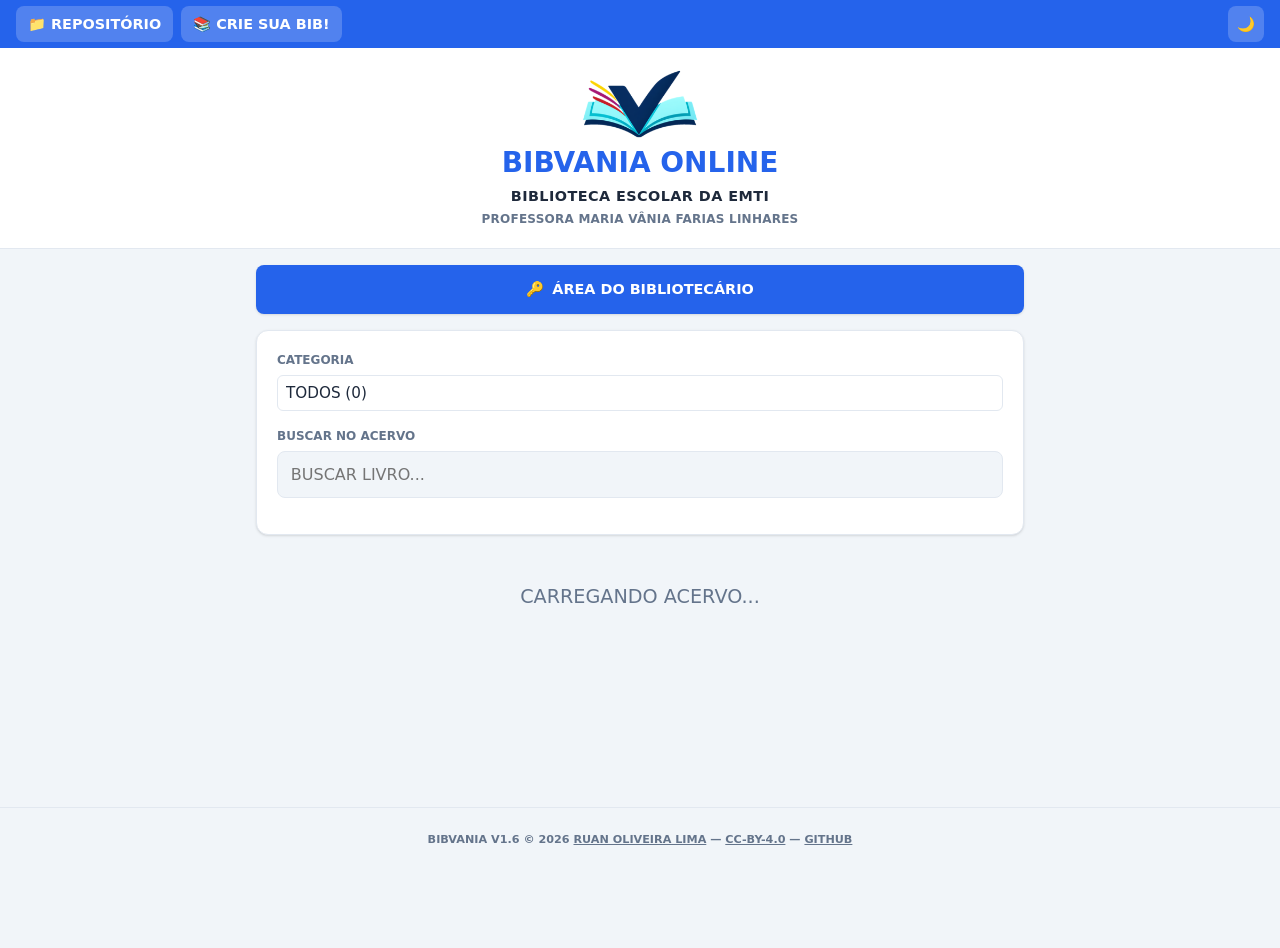
==== index.html @ f5fd8a88 "bibvania_1_6_files" ====
<!DOCTYPE html>
<!--
  ===========================================================================
  BibVania — index.html  |  Catálogo Público do Acervo
  ===========================================================================
  PROPÓSITO
    Página pública, sem autenticação. Permite que qualquer visitante
    pesquise o acervo da biblioteca, filtre por categoria, visualize
    capas em lightbox e acesse tags de palavras-chave.

  ARQUITETURA GERAL
    • Carrega bibvania.js como ES Module (import DB) E como script UMD
      no final do body (retrocompatibilidade com chamadas síncronas).
    • Todo o estado da lista (todosLivros, filtros, paginação) fica em
      variáveis locais dentro do bloco <script type="module">.
    • Comunicação em tempo real via Supabase Realtime (onLivrosChange +
      onEmprestimosChange) + intervalo de 60 s como fallback.

  FLUXO DE INICIALIZAÇÃO
    1. Script inline (head) aplica tema e font-size ANTES do CSS externo
       carregar → elimina flash claro→escuro.
    2. inicializar() → aplica preferências → carregarLivros().
    3. carregarLivros(): busca getLivros() + getEmprestimosAtivos() em
       paralelo; resolve capas diretamente de imagem_url; renderiza.
    4. Realtime/setInterval disparam _buscarEAtualizar(false) que preserva
       capas já resolvidas em memória.

  FUNCIONALIDADES
    • Busca textual: título, ISBN, autor, palavras-chave (#tag syntax)
    • Filtro por categoria via <select>
    • Busca por voz (Web Speech API, graceful degradation)
    • Botão "✕ limpar busca"
    • Carrossel paginado (1 livro/página) com swipe touch
    • Lightbox ao clicar em capa com imagem
    • Modo escuro (localStorage)
    • VLibras (acessibilidade em Libras)
    • Skip link WCAG 2.4.1

  ACESSIBILIDADE
    • role=banner, role=toolbar, aria-label em todos os controles
    • aria-live="polite" na lista de livros
    • Lightbox com focus trap e Escape para fechar
    • Botões touch com touchstart listener (elimina delay 300ms)

  DEPENDÊNCIAS EXTERNAS
    • bibvania.js (mesmo diretório)
    • style.css (mesmo diretório)
    • vlibras.gov.br/app/vlibras-plugin.js (CDN externo)
  ===========================================================================
-->
<html lang="pt-BR">
<head>
<script>function navegarCom(url){window.location.href=url;}</script>
<script>
    // Aplicar tema antes do CSS carregar — elimina flash claro→escuro
    (function(){var t=localStorage.getItem('theme');if(t)document.documentElement.setAttribute('data-theme',t);})();
    // Aplicar font-size salvo imediatamente
</script>
    <meta charset="UTF-8">
    <meta name="viewport" content="width=device-width, initial-scale=1.0">
    <title>BibVania — Acervo da Biblioteca Escolar</title>
    <meta name="author" content="Ruan Oliveira Lima">
    <meta name="license" content="CC-BY-4.0 https://creativecommons.org/licenses/by/4.0/">
    <meta name="source" content="https://github.com/emtivania/bibvania">
    <meta name="version" content="1.6">
    <meta name="year" content="2026">
    <meta name="tipobib" content="pessoal">
    <meta name="tipolabel" content="Biblioteca Pessoal">
    <meta name="versaobase" content="1.6">
    <link rel="icon" type="image/png" href="favicon.png">
    <!-- Preconnect: reduz latência de conexão com serviços externos -->
    <link rel="preconnect" href="https://cdn.jsdelivr.net" crossorigin>
    <link rel="preconnect" href="https://vlibras.gov.br" crossorigin>
    <link rel="dns-prefetch" href="https://cdn.jsdelivr.net">
    <link rel="dns-prefetch" href="https://vlibras.gov.br">
    <meta name="description" content="Acervo digital da biblioteca escolar — pesquise livros disponíveis, veja detalhes e acompanhe empréstimos. Sistema BibVania.">
    <meta name="robots" content="index, follow">
    <meta name="theme-color" content="#2563eb">
    <!-- Open Graph -->
    <meta property="og:type" content="website">
    <meta property="og:title" content="BibVania — Acervo da Biblioteca Escolar">
    <meta property="og:description" content="Pesquise e explore o acervo digital da biblioteca escolar. Veja livros disponíveis, autores e categorias.">
    <meta property="og:image" content="https://emtivania.github.io/bibvania/og-image.png">
    <meta property="og:url" content="https://emtivania.github.io/bibvania/">
    <meta property="og:locale" content="pt_BR">
<style>
    /*
     * CSS CRÍTICO (inline) — aplicado ANTES de style.css ser baixado.
     * Define variáveis de tema (light e dark), reset básico, classes de botão
     * e a barra de acessibilidade, evitando flash de layout não estilizado (FOUC).
     */
    :root{--primary:#2563eb;--success:#10b981;--danger:#ef4444;--bg:#f1f5f9;--card:#ffffff;--text:#1e293b;--text-light:#64748b;--border:#e2e8f0;--radius:12px;--font-size:16px}
    [data-theme=dark]{--bg:#0f172a;--card:#1e293b;--text:#f1f5f9;--text-light:#94a3b8;--border:#334155}
    *{box-sizing:border-box;margin:0;padding:0}
    body{background-color:var(--bg);color:var(--text);font-family:'Inter',system-ui,-apple-system,sans-serif;font-size:1rem;text-transform:uppercase}
    .btn-block{width:100%;padding:1rem;border:none;border-radius:8px;font-weight:700;font-size:0.9rem;cursor:pointer}
    .btn-primary{background:var(--primary);color:#fff}
    .btn-danger{background:#ef4444;color:#fff}
    .btn-outline{background:var(--card);border:1px solid var(--border);color:var(--text)}
    .accessibility-bar{position:fixed;top:0;left:0;right:0;z-index:1000;background:var(--primary);display:flex;padding:0.4rem;gap:0.5rem;height:48px}
    .control-btn{background:rgba(255,255,255,.2);border:none;color:#fff;width:36px;height:36px;border-radius:8px;cursor:pointer;font-weight:700;font-size:0.9rem;touch-action:manipulation;-webkit-tap-highlight-color:transparent;user-select:none;}
</style>
    <link rel="stylesheet" href="style.css">
</head>
<body>
    <!-- Skip navigation — WCAG 2.4.1 -->
    <a href="#conteudo-principal" class="skip-link">Ir para o conteúdo principal</a>

    <div class="accessibility-bar" role="toolbar" aria-label="Barra de acessibilidade">
        <button class="control-btn" onclick="window.open('https://github.com/emtivania/bibvania', '_blank')" style="width:auto;padding:0 0.75rem;text-align:left;" aria-label="Abrir repositório no GitHub">📁 Repositório</button>
        <button class="control-btn" onclick="window.open('bibmaker.html?aba=cadastro','_blank')" style="width:auto;padding:0 0.75rem;text-align:left;margin-right:auto;" aria-label="Criar sua própria biblioteca">📚 Crie sua Bib!</button>
        <button class="control-btn" id="darkModeBtn" aria-label="Alternar modo escuro" aria-pressed="false">🌙</button>
        <script>(function(){var t=localStorage.getItem('theme');var b=document.getElementById('darkModeBtn');if(b&&t==='dark'){b.innerText='☀️';b.setAttribute('aria-pressed','true');}})();</script>
    </div>

<header role="banner">
        <img src="logo.png" alt="Logo BibVania — Sistema de Biblioteca Escolar" class="header-logo" onerror="this.onerror=null;this.style.display='none';">
        <h1>BIBVANIA ONLINE</h1>
        <div class="school-name" id="nomeEscolaExibicao" aria-label="Biblioteca Escolar da EMTI Professora Maria Vânia Farias Linhares"><span>BIBLIOTECA ESCOLAR DA EMTI</span><span>PROFESSORA MARIA VÂNIA FARIAS LINHARES</span></div>
    </header>

    <div class="container">
        <nav aria-label="Navegação principal">
            <button onclick="irParaAdmin()" class="btn-block btn-primary">
                <span aria-hidden="true">🔑</span> ÁREA DO BIBLIOTECÁRIO
            </button>
        </nav>

        <main id="conteudo-principal">
        <div class="card">
            <div class="form-group">
                <label for="filtroCategoriaPublico">CATEGORIA</label>
                <select id="filtroCategoriaPublico" aria-label="Filtrar por categoria" style="width:100%;padding:0.5rem;font-size:0.95rem;border:1px solid var(--border);border-radius:6px;background:var(--card-bg);color:var(--text);cursor:pointer;">
                    <option value="">TODOS (0)</option>
                </select>
            </div>
            <div class="form-group">
                <label for="buscaLivros">BUSCAR NO ACERVO</label>
                <div class="search-voice-wrap">
                    <input type="search" id="buscaLivros" placeholder="BUSCAR LIVRO..." aria-label="Buscar livros no acervo" autocomplete="off">
                </div>
            </div>
            
        </div>
        <section id="listaLivros" aria-label="Lista de livros do acervo" aria-live="polite">
            <div style="text-align:center;padding:2rem;color:var(--text-light);font-size:1.2rem;" role="status">CARREGANDO ACERVO...</div>
        </section>
        <div id="acervo-nav-wrapper"></div>
        </main>
    </div>

    <!--
    ==========================================================================
    MÓDULO PRINCIPAL (ES Module) — lógica do catálogo público
    ==========================================================================
    Importa DB (Supabase), iniciarBuscaVoz e spanCategoria de bibvania.js.
    Expõe window.DB para scripts inline e o script UMD carregado no final.
    Contém: estado da lista, renderização, paginação/carrossel, capas,
    filtros, busca, realtime, lightbox e navegação para o admin.
    ==========================================================================
    -->
    <script type="module">
        import DB, { iniciarBuscaVoz, spanCategoria } from './bibvania.js';
        window.DB = DB;

        let fontSize = parseInt(localStorage.getItem('fontSize')) || 16; if (fontSize === 18) { fontSize = 16; localStorage.setItem('fontSize', 16); }
        // ── Estado global do catálogo ──────────────────────────────────────
        let todosLivros = [];          // Array com todos os livros do banco (imutável entre renders)
        let _acervoCarregado = false;  // true após primeiro carregamento completo (evita duplo load)
        let idsAtrasadosCache = [];     // IDs de livros com empréstimo atrasado (destaque vermelho)
        let empsAtivosCache = {};       // { livro_id → [emprestimos] } para badges de disponibilidade
        // Collator instanciado uma vez — localeCompare inline é ~10x mais lento
        // Collator instanciado uma vez — localeCompare inline é ~10x mais lento
        // sensitivity: 'base' → ignora acentos e maiúsculas na ordenação
        const _collator = new Intl.Collator('pt-BR', { sensitivity: 'base' });
        // Cache da lista ordenada alfabeticamente — evita re-sort a cada render
        // Invalidado sempre que todosLivros é substituído
        let _livrosOrdenados = [];

        // ── Preferências ───────────────────────────────────────────
        const _FONT_LEVELS = [10, 12, 14, 16, 18];
        

        // Botões de acessibilidade — touchstart para eliminar delay 300ms no mobile
        function _bindAccessBtn(id, fn) {
            var btn = document.getElementById(id);
            if (!btn) return;
            btn.addEventListener('touchstart', function(e) { e.preventDefault(); fn(); }, { passive: false });
            btn.addEventListener('click', fn);
        }
        _bindAccessBtn('darkModeBtn', function(){ toggleDarkMode(); });
        // Clique em tag: preenche busca com #palavra-chave e filtra sem piscar
        window.filtrarPorTag = (tag) => {
            const input = document.getElementById('buscaLivros');
            input.value = '#' + tag;
            input.dispatchEvent(new Event('input'));
            renderAcervo();
        };

        window.toggleDarkMode = () => {
            const theme = document.documentElement.getAttribute('data-theme') === 'dark' ? 'light' : 'dark';
            // Suprimir transition durante troca de tema — evita repaint lento de toda a página
            document.documentElement.classList.add('no-theme-transition');
            document.documentElement.setAttribute('data-theme', theme);
            requestAnimationFrame(() => {
                requestAnimationFrame(() => document.documentElement.classList.remove('no-theme-transition'));
            });
            const btn = document.getElementById('darkModeBtn');
            btn.innerText = theme === 'dark' ? '☀️' : '🌙';
            btn.setAttribute('aria-pressed', theme === 'dark' ? 'true' : 'false');
            localStorage.setItem('theme', theme);
        };
        // Lê tema e font-size do localStorage e os aplica ao documento e ao botão de modo escuro.
        function aplicarPreferencias() {
            const t = localStorage.getItem('theme') || 'light';
            document.documentElement.setAttribute('data-theme', t);
            const btn = document.getElementById('darkModeBtn');
            if (btn) { btn.innerText = t === 'dark' ? '☀️' : '🌙'; btn.setAttribute('aria-pressed', t === 'dark' ? 'true' : 'false'); }
            document.documentElement.style.setProperty('--font-size', fontSize + 'px');
        }

        // ── Utilitários ────────────────────────────────────────────
        function normalizar(str) {
            return (str || '').normalize('NFD').replace(/[\u0300-\u036f]/g, '').toUpperCase();
        }
        // Retorna rótulo legível do perfil do leitor (ex: "Aluna, 7º ano, 7A") para exibição nos cards de empréstimo.
        function obterRotuloGenero(sexo, turma, ano) {
            if (['PROF/FUNC','PROFESSOR','FUNCIONARIO'].includes(turma)) return sexo === 'M' ? 'Funcionário' : 'Funcionária';
            const anoLabel = ano >= 10 ? `EM ${ano - 9}º ano` : `${ano}º ano`;
            return `${sexo === 'M' ? 'Aluno' : 'Aluna'}, ${anoLabel}, ${turma}`;
        }
        window.obterRotuloGenero = obterRotuloGenero;

        // ── Accordion ──────────────────────────────────────────────

        function _setLabelSemCapa(wrap) {
            let lbl = wrap.querySelector('.book-cover-label');
            if (!lbl) {
                lbl = document.createElement('span');
                lbl.className = 'book-cover-label';
                lbl.setAttribute('aria-hidden', 'true');
                wrap.insertBefore(lbl, wrap.firstChild);
            }
            lbl.innerHTML = 'SEM<br>CAPA';
            lbl.style.fontSize = '9px';
            lbl.style.display = '';
        }

        /**
         * renderizarLivro(l, isAtrasado)
         * Gera o HTML de um card de livro para o catálogo público.
         * Aplica borda vermelha se o livro tiver empréstimo atrasado.
         * Usa _idsComCapaCache para decidir o estado inicial da capa:
         *   - 'sem'  → placeholder "SEM CAPA" imediatamente
         *   - 'tem'  → img com src em branco; _injetarCapas preencherá via preload
         *   - null   → "CARREGANDO CAPA" até _injetarCapas resolver
         */
        function renderizarLivro(l, isAtrasado) {
            const borderStyle = isAtrasado ? 'style="border-color:var(--danger); border-width: 2px;"' : '';

            let wrapClasses, labelHtml;
            if (!l._capaResolvida) {
                if (_idsComCapaCache && !_idsComCapaCache.has(l.id)) {
                    l._capaResolvida = 'sem';
                    l.imagem_url = null;
                    wrapClasses = 'book-cover-wrap sem-capa capa-carregada';
                    labelHtml = '<span class="book-cover-label" aria-hidden="true">SEM<br>CAPA</span>';
                } else {
                    wrapClasses = 'book-cover-wrap';
                    labelHtml = '<span class="book-cover-label" aria-hidden="true">CARREGANDO<br>CAPA</span>';
                }
            } else if (l._capaResolvida === 'tem') {
                wrapClasses = l.imagem_url ? 'book-cover-wrap has-image capa-carregada' : 'book-cover-wrap capa-carregada';
                labelHtml = '';
            } else {
                wrapClasses = 'book-cover-wrap sem-capa capa-carregada';
                labelHtml = '<span class="book-cover-label" aria-hidden="true">SEM<br>CAPA</span>';
            }

            return `
                <article class="book-item" ${borderStyle}>
                    <div class="book-header">
                        <div class="${wrapClasses}" data-lightbox-id="${l.id}" data-livro-id="${l.id}" data-lightbox-titulo="${l.titulo.replace(/"/g, '&quot;')}">
                            ${labelHtml}
                            <img class="cover-img" src="${l._capaResolvida === 'tem' && l.imagem_url ? l.imagem_url : ''}" alt="Capa: ${l.titulo.replace(/"/g,'&quot;')}">
                        </div>
                        <div class="book-header-inner">
                            <div class="book-title">${l.titulo}</div>
                            <div class="book-meta-box">
                                <div class="book-meta-item book-meta-single meta-autor"><strong>AUTOR:</strong> ${l.autor || 'NÃO INFORMADO'}</div>
                                <div class="book-meta-item book-meta-single"><strong>ISBN:</strong> ${l.isbn || 'N/A'}</div>
                                <div class="book-meta-item book-meta-single meta-categoria"><strong>CAT.:</strong> ${spanCategoria(l.categoria)}</div>
                                <div class="book-meta-item book-meta-single"><strong>DOWNLOAD:</strong> ${l.pdf_url ? `<a href="${l.pdf_url}" target="_blank" rel="noopener" onclick="event.stopPropagation()" style="color:var(--primary);font-weight:700;text-decoration:none;">BAIXAR PDF</a>` : ''}</div>
                            </div>
                            <div class="book-status-row stacked">
                                <div class="book-tags-inline">
                                    ${l.palavras_chave && l.palavras_chave.length ? l.palavras_chave.map(p => `<span class="tag-keyword" onclick="event.stopPropagation();filtrarPorTag('${p}')">#${p}</span>`).join(' ') : ''}
                                </div>
                                <div class="book-status-badge-row">
                                    <span style="background:${l.quantidade_disponivel > 0 ? '#bbf7d0' : '#fecaca'};color:${l.quantidade_disponivel > 0 ? '#14532d' : '#7f1d1d'};font-weight:700;padding:0 0.15em;border-radius:2px;font-size:0.68rem;">${l.quantidade_disponivel}/${l.quantidade_total} DISPONÍVEIS</span>
                                </div>
                            </div>
                        </div>
                    </div>
                </article>`;
        }

        // Token de renderização
        let _renderToken = 0;
        // _capaToken removido: cancelamento por renderToken é suficiente
        let _idsComCapaCache = null;
        // carrossel: sem sentinel observer

        function _resolverCapas(livros) {
            if (!_idsComCapaCache) return;
            livros.forEach(l => {
                if (!l._capaResolvida && !_idsComCapaCache.has(l.id)) {
                    l._capaResolvida = 'sem';
                    l.imagem_url = null;
                }
            });
        }

        // ── Estado do carrossel ────────────────────────────────────
        let _paginaAtual = 0;
        let _filtradosAtual = [];
        const LOTE_CARROSSEL = 1;

        // Retorna o número total de páginas do carrossel com base na lista filtrada atual.
        function _totalPaginas() {
            return Math.ceil(_filtradosAtual.length / LOTE_CARROSSEL);
        }

        // Navega para a página indicada (com wrap circular). Cancela se o token estiver obsoleto.
        function _irParaPagina(pagina, token) {
            if (token !== _renderToken) return;
            const total = _totalPaginas();
            if (total === 0) return;
            _paginaAtual = ((pagina % total) + total) % total; // wrap circular
            _renderPaginaAtual(token);
            _atualizarNavCarrossel();
        }

        // Renderiza o lote de livros da página atual no DOM e injeta as capas em background.
        function _renderPaginaAtual(token) {
            if (token !== _renderToken) return;
            const lista = document.getElementById('listaLivros');
            const inicio = _paginaAtual * LOTE_CARROSSEL;
            const lote = _filtradosAtual.slice(inicio, inicio + LOTE_CARROSSEL);

            // Substituir conteúdo sem remover o nav
            lista.innerHTML = '';

            const frag = document.createDocumentFragment();
            const tmp = document.createElement('div');
            tmp.innerHTML = lote.map(l => renderizarLivro(l, false)).join('');
            while (tmp.firstChild) frag.appendChild(tmp.firstChild);
            lista.appendChild(frag);

            // Nav fica fora da lista, no wrapper separado
            const nav = document.getElementById('acervo-nav-carrossel');
            const wrapper = document.getElementById('acervo-nav-wrapper');
            if (nav && wrapper && !wrapper.contains(nav)) wrapper.appendChild(nav);

            _injetarCapas(lote, token);
            _prefetchCapasVizinhas(_paginaAtual, token);
        }

        // Atualiza o contador "X / Y" exibido no centro do nav do carrossel.
        function _atualizarNavCarrossel() {
            const nav = document.getElementById('acervo-nav-carrossel');
            if (!nav) return;
            const total = _totalPaginas();
            const info = nav.querySelector('.carrossel-info');
            if (info) info.textContent = `${_paginaAtual + 1} / ${total}`;
        }

        // Cria (ou recria) o elemento de navegação do carrossel com botões ◀ / ▶ e contador.
        function _criarNavCarrossel(token) {
            let nav = document.getElementById('acervo-nav-carrossel');
            if (nav) nav.remove();
            nav = document.createElement('div');
            nav.id = 'acervo-nav-carrossel';
            nav.style.cssText = 'display:flex;align-items:center;justify-content:center;gap:1rem;padding:0.5rem 0;pointer-events:none;flex-shrink:0;';

            const btnPrev = document.createElement('button');
            btnPrev.textContent = '◀';
            btnPrev.setAttribute('aria-label', 'Página anterior');
            btnPrev.style.cssText = 'background:var(--primary);color:#fff;border:none;border-radius:50%;width:2.6rem;height:2.6rem;font-size:1.1rem;cursor:pointer;flex-shrink:0;pointer-events:auto;box-shadow:0 2px 8px rgba(0,0,0,0.4);display:flex;align-items:center;justify-content:center;line-height:1;';
            btnPrev.addEventListener('click', () => _irParaPagina(_paginaAtual - 1, _renderToken));

            const info = document.createElement('span');
            info.className = 'carrossel-info';
            info.style.cssText = 'font-size:0.8rem;color:var(--text-light);min-width:4rem;text-align:center;pointer-events:auto;';
            info.textContent = `1 / ${_totalPaginas()}`;

            const btnNext = document.createElement('button');
            btnNext.textContent = '▶';
            btnNext.setAttribute('aria-label', 'Próxima página');
            btnNext.style.cssText = 'background:var(--primary);color:#fff;border:none;border-radius:50%;width:2.6rem;height:2.6rem;font-size:1.1rem;cursor:pointer;flex-shrink:0;pointer-events:auto;box-shadow:0 2px 8px rgba(0,0,0,0.4);display:flex;align-items:center;justify-content:center;line-height:1;';
            btnNext.addEventListener('click', () => _irParaPagina(_paginaAtual + 1, _renderToken));

            nav.appendChild(btnPrev);
            nav.appendChild(info);
            nav.appendChild(btnNext);
            return nav;
        }

        // Swipe horizontal
        function _bindSwipe(el, token) {
            let startX = 0, startY = 0, moved = false;
            el.addEventListener('touchstart', e => {
                startX = e.touches[0].clientX;
                startY = e.touches[0].clientY;
                moved = false;
            }, { passive: true });
            el.addEventListener('touchmove', e => { moved = true; }, { passive: true });
            el.addEventListener('touchend', e => {
                if (!moved) return;
                const dx = e.changedTouches[0].clientX - startX;
                const dy = e.changedTouches[0].clientY - startY;
                if (Math.abs(dx) > Math.abs(dy) && Math.abs(dx) > 40) {
                    _irParaPagina(dx < 0 ? _paginaAtual + 1 : _paginaAtual - 1, _renderToken);
                }
            }, { passive: true });
        }

        /**
         * renderAcervo()
         * Filtra todosLivros por termo de busca e categoria, ordena alfabeticamente
         * (usando _collator), e aciona _renderPaginaAtual para o lote atual.
         * Otimização: se o hash da lista filtrada não mudou (mesmo conjunto de IDs),
         * apenas reinjeta as capas pendentes sem reescrever o DOM.
         */
        async function renderAcervo() {
            const termo = normalizar(document.getElementById('buscaLivros').value);
            const catFiltro = document.getElementById('filtroCategoriaPublico')?.value || '';

            let filtrados = catFiltro ? todosLivros.filter(l => (l.categoria||'') === catFiltro) : todosLivros;
            if (termo) {
                const termoTag = termo.startsWith('#') ? termo.slice(1) : null;
                filtrados = filtrados.filter(l =>
                    termoTag
                        ? (l.palavras_chave||[]).some(p => normalizar(p).includes(termoTag))
                        : (normalizar(l.titulo).includes(termo) ||
                           (l.isbn && l.isbn.toUpperCase().includes(termo)) ||
                           (l.autor && normalizar(l.autor).includes(termo)) ||
                           (l.palavras_chave||[]).some(p => normalizar(p).includes(termo)))
                );
            }

            if (_livrosOrdenados.length === filtrados.length && !termo && !catFiltro) {
                filtrados = _livrosOrdenados;
            } else {
                filtrados = [...filtrados].sort((a, b) => _collator.compare(a.titulo, b.titulo));
            }

            const lista = document.getElementById('listaLivros');
            const token = ++_renderToken;

            if (!filtrados.length) {
                lista.innerHTML = '<p style="text-align:center;padding:2rem;color:var(--text-light);">NENHUM LIVRO ENCONTRADO.</p>';
                return;
            }

            // Se mesma lista, só atualizar capas pendentes
            const novoHash = filtrados.map(l => l.id).join(',');
            if (lista.dataset.lastHtmlHash === novoHash) {
                const inicio = _paginaAtual * LOTE_CARROSSEL;
                _injetarCapas(filtrados.slice(inicio, inicio + LOTE_CARROSSEL), token);
                return;
            }
            lista.dataset.lastHtmlHash = novoHash;
            _filtradosAtual = filtrados;
            _paginaAtual = 0;

            // Criar nav e inserir na lista
            lista.innerHTML = '';
            _bindSwipe(lista, token);

            _renderPaginaAtual(token);
            // nav fica no wrapper separado, fora da lista
            const nav = _criarNavCarrossel(token);
            const _navWrapper = document.getElementById('acervo-nav-wrapper');
            if (_navWrapper) _navWrapper.appendChild(nav);
            _atualizarNavCarrossel();
            _prefetchCapasVizinhas(0, token);
        }

        // Pré-carrega as capas dos livros vizinhos (anterior e próximo) em background.
        // Usa new Image() para popular o cache do browser sem tocar no DOM.
        function _prefetchCapasVizinhas(paginaAtual, token) {
            if (token !== _renderToken) return;
            const vizinhos = [-1, 1, -2, 2]; // ordem de prioridade: imediatos primeiro
            const total = _filtradosAtual.length;
            vizinhos.forEach(offset => {
                const idx = ((paginaAtual + offset) % total + total) % total;
                const livro = _filtradosAtual[idx];
                if (!livro || !livro.imagem_url || livro._capaResolvida === 'sem') return;
                // Só pré-carrega se ainda não está em cache
                if (livro._capaResolvida === 'tem') return;
                const img = new Image();
                img.onload = () => {
                    if (img.naturalWidth > 0 && img.naturalWidth === img.naturalHeight && img.naturalWidth <= 300) {
                        livro._capaResolvida = 'sem'; livro.imagem_url = null;
                        if (_idsComCapaCache) _idsComCapaCache.delete(livro.id);
                    } else {
                        livro._capaResolvida = 'tem';
                    }
                };
                img.onerror = () => { livro._capaResolvida = 'sem'; livro.imagem_url = null; };
                img.src = livro.imagem_url;
            });
        }


        // Injeta capas diretamente na <img> do DOM — sem new Image() intermediário (evita piscada)
        function _injetarCapas(lote, renderToken) {
            lote.forEach(l => {
                const wrap = document.querySelector(`[data-livro-id="${l.id}"]`);
                if (!l.imagem_url || l._capaResolvida === 'sem') {
                    l._capaResolvida = 'sem';
                    if (wrap && !wrap.classList.contains('capa-carregada')) {
                        wrap.classList.add('sem-capa', 'capa-carregada');
                        _setLabelSemCapa(wrap);
                    }
                    return;
                }
                if (l._capaResolvida === 'tem' && wrap && wrap.classList.contains('capa-carregada')) return;
                if (!wrap) return;
                const img = wrap.querySelector('img.cover-img');
                if (!img) return;
                const url = l.imagem_url;
                img.style.opacity = '0';
                img.onload = () => {
                    if (img.naturalWidth > 0 && img.naturalWidth === img.naturalHeight && img.naturalWidth <= 300) {
                        l._capaResolvida = 'sem'; l.imagem_url = null;
                        if (_idsComCapaCache) _idsComCapaCache.delete(l.id);
                        img.style.opacity = '0';
                        wrap.classList.add('sem-capa', 'capa-carregada');
                        _setLabelSemCapa(wrap);
                        return;
                    }
                    l._capaResolvida = 'tem';
                    wrap.classList.remove('sem-capa');
                    wrap.classList.add('has-image', 'capa-carregada');
                    const lbl = wrap.querySelector('.book-cover-label');
                    if (lbl) lbl.style.display = 'none';
                    img.style.transition = 'opacity 0.25s ease';
                    img.style.opacity = '1';
                };
                img.onerror = () => {
                    l._capaResolvida = 'sem'; l.imagem_url = null;
                    if (_idsComCapaCache) _idsComCapaCache.delete(l.id);
                    wrap.classList.add('sem-capa', 'capa-carregada');
                    _setLabelSemCapa(wrap);
                };
                img.src = url;
            });
        }

        let _loadEmAndamento = false;

        /**
         * _buscarEAtualizar(forceReload)
         * Núcleo do carregamento: busca getLivros() + getEmprestimosAtivos() no Supabase,
         * resolve capas direto do imagem_url e renderiza. Preserva capas já resolvidas
         * em memória (sem reload visual) quando forceReload=false.
         * forceReload=true → descarta cache (bfcache pageshow, botão "Tentar novamente").
         */
        async function _buscarEAtualizar(forceReload) {
            if (_loadEmAndamento) return;
            _loadEmAndamento = true;
            try {
                // Preservar capas já resolvidas para não perder o estado visual
                const capaCache = {};
                if (!forceReload) {
                    todosLivros.forEach(l => { if (l._capaResolvida) capaCache[l.id] = { url: l.imagem_url, res: l._capaResolvida }; });
                }
                const [livros, emps] = await Promise.all([
                    window.DB.getLivros(),
                    window.DB.getEmprestimosAtivos()
                ]);
                todosLivros = livros;
                // getLivros() já traz imagem_url — resolver capas direto, sem requests extras
                todosLivros.forEach(l => {
                    l._capaResolvida = l.imagem_url ? 'tem' : 'sem';
                });
                _idsComCapaCache = new Set(todosLivros.filter(l => l.imagem_url).map(l => l.id));
                // Restaurar capas já confirmadas pelo browser (evita re-fade desnecessário)
                if (!forceReload) {
                    todosLivros.forEach(l => {
                        if (capaCache[l.id] && _idsComCapaCache.has(l.id)) {
                            l.imagem_url = capaCache[l.id].url; l._capaResolvida = capaCache[l.id].res;
                        }
                    });
                }
                _livrosOrdenados = [...todosLivros].sort((a, b) => _collator.compare(a.titulo, b.titulo));
                idsAtrasadosCache = [...new Set(emps.filter(e=>e.atrasado).map(e=>e.livro_id))];
                empsAtivosCache = {};
                emps.forEach(e => { (empsAtivosCache[e.livro_id]||(empsAtivosCache[e.livro_id]=[])).push(e); });
                _acervoCarregado = true;
                _popularCategoriasFiltro();
                renderAcervo();
            } catch(err) {
                console.error('Erro ao carregar acervo:', err);
                const msgErro = err?.message || JSON.stringify(err) || 'Erro desconhecido';
                document.getElementById('listaLivros').innerHTML =
                    '<div style="text-align:center;padding:2rem;">' +
                    '<p style="color:var(--danger);font-weight:bold;margin-bottom:1rem;">⚠️ ERRO AO CARREGAR ACERVO</p>' +
                    '<p style="color:var(--text-light);font-size:0.85rem;margin-bottom:1rem;">Verifique sua conexão com a internet e tente novamente.</p>' +
                    '<p style="font-size:0.75rem;color:var(--danger);background:var(--bg);padding:0.5rem;border-radius:6px;margin-bottom:1rem;word-break:break-all;">' + msgErro + '</p>' +
                    '<button onclick="carregarLivros()" class="btn-block btn-primary" style="max-width:200px;margin:0 auto;">🔄 TENTAR NOVAMENTE</button>' +
                    '</div>';
            } finally {
                _loadEmAndamento = false;
            }
        }

        /**
         * carregarLivros() [exposta em window para bfcache pageshow e botão "Tentar novamente"]
         * Se dados já estão em memória, renderiza direto sem ir ao Supabase.
         * Passa forceReload=true apenas quando chamada externamente (bfcache/erro).
         */
        window.carregarLivros = async function carregarLivros(forceReload) {
            // Se já temos dados e não é reload forçado, renderizar direto — sem nova requisição
            if (!forceReload && todosLivros.length > 0 && !_loadEmAndamento) {
                _popularCategoriasFiltro();
                renderAcervo();
                return;
            }
            await _buscarEAtualizar(!!forceReload);
        }

        // ── Popular select de categorias (index público) ────────────
        function _popularCategoriasFiltro() {
            const sel = document.getElementById('filtroCategoriaPublico');
            if (!sel || !todosLivros.length) return;
            const cats = window.DB?.CATEGORIAS || [];
            const contagem = {};
            todosLivros.forEach(l => { if (l.categoria) contagem[l.categoria] = (contagem[l.categoria]||0)+1; });
            const total = todosLivros.length;
            sel.innerHTML = `<option value="">TODOS (${total})</option>` +
                cats.filter(c => contagem[c]).map(c => `<option value="${c}">${c} (${contagem[c]})</option>`).join('');
        }

        // ── Inicialização ──────────────────────────────────────────
        async function inicializar() {
            aplicarPreferencias();

            // Busca por voz
            iniciarBuscaVoz(document.getElementById('buscaLivros'), () => renderAcervo());

            // Botão X de limpar — aparece à esquerda do botão de voz
            _iniciarBotaoLimpar(document.getElementById('buscaLivros'), renderAcervo);

            // Listener de busca por texto
            // BUG FIX #9: Adicionar debounce na busca do acervo público para melhorar performance
            let _searchTimeoutPublic = null;
            document.getElementById('buscaLivros').addEventListener('input', () => {
                if (_searchTimeoutPublic) clearTimeout(_searchTimeoutPublic);
                _searchTimeoutPublic = setTimeout(() => {
                    renderAcervo();
                }, 300); // 300ms debounce
            });

            // Listener do filtro de categoria
            document.getElementById('filtroCategoriaPublico')?.addEventListener('change', () => renderAcervo());

            // Realtime + interval (preservam capas já resolvidas em memória)
            let _rt = null;
            const debounce = () => { clearTimeout(_rt); _rt = setTimeout(() => _buscarEAtualizar(false), 300); };
            window.DB.onLivrosChange(payload => {
                const cols = payload?.new && payload?.old ? Object.keys(payload.new).filter(k=>payload.new[k]!==payload.old[k]) : null;
                if (cols?.length === 1 && cols[0] === 'imagem_url') {
                    // Capa alterada: invalidar cache de IDs e o registro em memória
                    _idsComCapaCache = null;
                    const id = payload.new?.id;
                    if (id) { const l = todosLivros.find(x => x.id === id); if (l) { l._capaResolvida = null; l.imagem_url = null; } }
                    debounce();
                    return;
                }
                debounce();
            });
            window.DB.onEmprestimosChange(debounce);
            setInterval(debounce, 60000);

            await carregarLivros();
        }

        // Cria botão "✕" dentro do campo de busca. Aparece quando há texto; limpa o input e aciona onClear ao clicar.
        function _iniciarBotaoLimpar(inputEl, onClear) {
            const wrap = inputEl.parentElement;
            const btn = document.createElement('button');
            btn.type = 'button';
            btn.className = 'clear-btn';
            btn.setAttribute('aria-label', 'Limpar busca');
            btn.title = 'Limpar';
            btn.innerHTML = '✕';
            btn.style.display = 'none';
            wrap.appendChild(btn);
            const atualizar = () => { btn.style.display = inputEl.value ? 'flex' : 'none'; };
            inputEl.addEventListener('input', atualizar);
            btn.addEventListener('click', () => { inputEl.value = ''; atualizar(); inputEl.focus(); onClear(); });
        }

        window.irParaAdmin = async function() {
            try {
                const session = await window.DB.getSession();
                navegarCom(session ? 'admin.html' : 'login.html');
            } catch(e) {
                navegarCom('login.html');
            }
        };

        inicializar();

        // Recarrega ao voltar de outra página (bfcache do navegador)
        window.addEventListener('pageshow', (e) => {
            if (e.persisted) carregarLivros(true);
        });

    </script>
    <!--
    Widget VLibras (vlibras.gov.br) — fornece interpretação em Língua Brasileira
    de Sinais (Libras) para toda a página. Exigido por boas práticas de
    acessibilidade para o público escolar brasileiro.
    -->
    <!-- VLibras — Libras accessibility widget -->
    <div vw class="enabled" aria-label="Widget de acessibilidade em Libras" role="complementary">
        <div vw-access-button class="active" aria-label="Abrir interpretação em Libras"></div>
        <div vw-plugin-wrapper><div class="vw-plugin-top-wrapper"></div></div>
    </div>
    <script src="https://vlibras.gov.br/app/vlibras-plugin.js"></script>
    <script>new window.VLibras.Widget('https://vlibras.gov.br/app');</script>

    <!--
    LIGHTBOX DE CAPA
    Exibido ao clicar em um card com imagem (classe .has-image).
    Acessível: foco movido para o botão "← VOLTAR" ao abrir;
    Escape fecha; clique no fundo (overlay) fecha.
    Não exibe para livros sem capa (evita lightbox vazio).
    -->
    <!-- Lightbox de capa -->
    <div class="lightbox-overlay" id="capLightbox" role="dialog" aria-modal="true" aria-label="Visualizar capa ampliada">
        <div class="lightbox-bg" onclick="fecharLightbox()"></div>
        <div class="lightbox-img-wrap">
            <img id="capLightboxImg" src="" alt="Capa ampliada">
            <div class="lightbox-img-title" id="capLightboxTitle"></div>
        </div>
        <button class="lightbox-back" onclick="fecharLightbox()">← VOLTAR</button>
    </div>
    <footer style="text-align:center;padding:1.5rem 1rem;font-size:0.7rem;color:var(--text-light);border-top:1px solid var(--border);margin-top:2rem;" aria-label="Rodapé">
        <p>BibVania v1.6 &copy; 2026 <a href="https://github.com/ruanolima" rel="author noopener" style="color:inherit;">Ruan Oliveira Lima</a> &mdash; <a href="https://creativecommons.org/licenses/by/4.0/" rel="license noopener" style="color:inherit;">CC-BY-4.0</a> &mdash; <a href="https://github.com/emtivania/bibvania" rel="noopener" style="color:inherit;">GitHub</a></p>
    </footer>
    <script>
        function fecharLightbox() {
            const lb = document.getElementById('capLightbox');
            lb.classList.remove('open');
            // Devolver foco ao elemento que abriu o lightbox
            if (lb._opener) { lb._opener.focus(); lb._opener = null; }
        }
        document.addEventListener('keydown', e => { if (e.key === 'Escape') fecharLightbox(); });

        document.addEventListener('click', e => {
            const wrap = e.target.closest('.book-cover-wrap.has-image');
            if (!wrap) return;
            e.stopPropagation();
            const src = wrap.querySelector('img') ? wrap.querySelector('img').src : null;
            const titulo = wrap.dataset.lightboxTitulo || '';
            if (!src) return;
            const lb = document.getElementById('capLightbox');
            const img = document.getElementById('capLightboxImg');
            img.src = src;
            img.alt = `Capa ampliada do livro: ${titulo}`;
            document.getElementById('capLightboxTitle').textContent = titulo;
            lb._opener = document.activeElement;
            lb.classList.add('open');
            // Mover foco para o botão fechar — acessibilidade de modal
            setTimeout(() => { const btn = lb.querySelector('.lightbox-back'); if (btn) btn.focus(); }, 50);
        }, true);
    </script>
    <script src="bibvania.js"></script>



</body>
</html>
---- style.css ----
/**
 * BibVania — style.css
 * ===========================================================================
 * Folha de estilos global compartilhada por todas as páginas do sistema
 * (index.html, admin.html, login.html, bibmaker.html).
 *
 * ESTRUTURA DE SEÇÕES (ordem real no arquivo)
 *   1. VARIÁVEIS E TOKENS        — Custom properties (--primary, --bg, etc.)
 *   2. TEMA ESCURO               — Overrides para [data-theme=dark]
 *   3. RESET E BASE              — box-sizing, *, body, scroll-behavior
 *   4. HEADER                   — header, .header-logo, .school-name
 *   5. CONTAINER / LAYOUT        — .container, .card, .form-group, .form-row,
 *                                  tipografia, botões, inputs, select, textarea
 *   6. ABAS (ADMIN)              — .tabs-nav, .tab-btn, .tab-content
 *   7. CARDS DE LIVRO            — .book-item, .book-cover-wrap, .cover-img,
 *                                  .book-header, .book-meta-box, .book-status-row,
 *                                  preview de capa, estrutura vertical admin,
 *                                  barra de ações do card
 *   8. LOGIN                     — .login-box
 *   9. RODAPÉ                    — footer
 *  10. LIGHTBOX                  — .lightbox-overlay, .lightbox-img-wrap,
 *                                  @keyframes lightbox, busca por voz (.search-voice-wrap),
 *                                  modal (.modal-overlay), barra lateral sticky,
 *                                  cadastro IA (.ia-*, .bottom-sheet-*, .last-registered-*),
 *                                  devoluções (.urgency-badge 🔴🟡🟢⚪⚫),
 *                                  lista de pessoas (.pessoa-card),
 *                                  acessibilidade (.skip-link, .visually-hidden),
 *                                  utilitários, responsividade (@media),
 *                                  animações restantes (@keyframes)
 *  11. TAGS DE PALAVRAS-CHAVE    — .tag-keyword, .book-status-row
 *  12. BIBMAKER                  — Estilos específicos de bibmaker.html
 *
 * TOKENS DE DESIGN (modo claro)
 *   --primary:    #2563eb  (azul — ações principais, links)
 *   --success:    #10b981  (verde — disponível, OK)
 *   --danger:     #ef4444  (vermelho — erro, excluir, atrasado)
 *   --bg:         #f1f5f9  (cinza claro — fundo da página)
 *   --card:       #ffffff  (branco — fundo de cards)
 *   --text:       #1e293b  (quase preto — texto principal)
 *   --text-light: #64748b  (cinza — texto secundário)
 *   --border:     #e2e8f0  (cinza suave — bordas)
 *   --radius:     12px     (arredondamento padrão)
 *
 * MODO ESCURO
 *   Ativado via data-theme="dark" no <html>.
 *   Aplicado instantaneamente via script inline no <head> de cada página
 *   (antes do CSS externo carregar) para evitar flash claro→escuro.
 *   .no-theme-transition suprime transitions durante a troca.
 *
 * @author  emtivania <https://github.com/ruanolima>
 * @version 1.4
 * @year    2026
 * @license CC-BY-4.0
 * @source  https://github.com/emtivania/bibvania
 */

:root {
    --primary: #2563eb;
    --primary-dark: #1d4ed8;
    --success: #10b981;
    --danger: #ef4444;
    --warning: #f59e0b;
    --bg: #f1f5f9;
    --card: #ffffff;
    --text: #1e293b;
    --text-light: #64748b;
    --border: #e2e8f0;
    --radius: 12px;
    --shadow: 0 1px 3px 0 rgb(0 0 0 / 0.1), 0 1px 2px -1px rgb(0 0 0 / 0.1);
    --font-size: 16px;
    /* Altura do card/capa — calculada para acomodar todos os campos sem cortar:
       padding(1rem) + título(3×0.75rem×1.35) + autor(2×0.68rem×1.3)
       + categoria(2×0.68rem×1.3) + isbn+download(2×0.68rem×1.3)
       + tags(1×0.64rem×1.3) + badge(1×0.64rem×1.3) ≈ 11rem */
    --cover-h: 11rem;
}

[data-theme="dark"] {
    --bg: #0f172a;
    --card: #1e293b;
    --text: #f1f5f9;
    --text-light: #94a3b8;
    --border: #334155;
    --shadow: 0 4px 6px -1px rgb(0 0 0 / 0.3);
}

* {
    margin: 0;
    padding: 0;
    box-sizing: border-box;
    -webkit-tap-highlight-color: transparent;
    font-family: 'Inter', system-ui, -apple-system, sans-serif;
    text-transform: uppercase;
}

/* Suprimir todas as transitions durante troca de tema — evita repaint global */
.no-theme-transition *,
.no-theme-transition *::before,
/* Garante que pseudo-elementos também suprimam transições durante a troca de tema. */
.no-theme-transition *::after {
    transition: none !important;
}

html {
    font-size: var(--font-size);
}

body {
    background-color: var(--bg);
    color: var(--text);
    font-size: 1rem;
    line-height: 1.5;
    min-height: 100vh;
}

/* Acessibilidade */
.accessibility-bar {
    position: fixed;
    top: 0;
    left: 0;
    right: 0;
    height: 48px;
    background: var(--primary);
    display: flex;
    justify-content: flex-end;
    align-items: center;
    padding: 0 1rem;
    z-index: 1000;
    gap: 0.5rem;
}

.control-btn {
    position: relative;
    background: rgba(255,255,255,0.2);
    border: none;
    color: white;
    width: 36px;
    height: 36px;
    border-radius: 8px;
    display: flex;
    align-items: center;
    justify-content: center;
    font-weight: bold;
    cursor: pointer;
    font-size: 0.9rem;
    touch-action: manipulation;
    -webkit-tap-highlight-color: transparent;
    user-select: none;
    transition: opacity 0.1s ease;
    overflow: hidden;
    white-space: nowrap;
    min-height: 36px;
    max-height: 36px;
    box-sizing: border-box;
    line-height: 1;
    padding-top: 0;
    padding-bottom: 0;
}

.control-btn:active {
    opacity: 0.7;
}

/* Layout Base */
header {
    margin-top: 48px;
    background: var(--card);
    padding: 1.25rem 1rem;
    border-bottom: 1px solid var(--border);
    display: flex;
    flex-direction: column;
    align-items: center;
    gap: 0.4rem;
    text-align: center;
}

.header-logo {
    height: 72px;
    width: auto;
}

header h1 {
    font-size: 1.25rem;
    color: var(--primary);
    line-height: 1.2;
}

.school-name {
    display: flex;
    flex-direction: column;
    align-items: center;
    gap: 0.1rem;
    text-align: center;
}

.school-name span:first-child {
    font-size: 0.9rem;
    font-weight: 800;
    color: var(--text);
    letter-spacing: 0.03em;
}

.school-name span:last-child {
    font-size: 0.75rem;
    font-weight: 600;
    color: var(--text-light);
    letter-spacing: 0.02em;
}

.container {
    padding: 1rem;
    max-width: 800px;
    margin: 0 auto;
}

/* Navegação */
nav {
    display: flex;
    justify-content: center;
    margin-bottom: 1rem;
}

nav button, nav a {
    padding: 0.75rem 1.5rem;
    background: var(--card);
    border: 1px solid var(--border);
    border-radius: var(--radius);
    color: var(--text);
    text-decoration: none;
    font-weight: 700;
    font-size: 0.85rem;
    text-align: center;
    display: flex;
    align-items: center;
    justify-content: center;
    gap: 0.5rem;
    box-shadow: var(--shadow);
    width: auto;
    min-width: 200px;
}

/* Cards */
.card {
    background: var(--card);
    border-radius: var(--radius);
    padding: 1.25rem;
    box-shadow: var(--shadow);
    margin-bottom: 1rem;
    border: 1px solid var(--border);
}

.card h2 {
    font-size: 1rem;
    margin-bottom: 1rem;
    color: var(--primary);
    display: flex;
    align-items: center;
    gap: 0.5rem;
}

/* Formulários */
.form-group {
    margin-bottom: 1rem;
}

label {
    display: block;
    font-size: 0.75rem;
    font-weight: 700;
    color: var(--text-light);
    margin-bottom: 0.4rem;
}

input, select, textarea {
    width: 100%;
    padding: 0.8rem;
    border: 1px solid var(--border);
    border-radius: 8px;
    background: var(--bg);
    color: var(--text);
    font-size: 1rem;
    appearance: none;
    text-transform: none;
}

input:focus {
    outline: none;
    border-color: var(--primary);
    box-shadow: 0 0 0 2px rgba(37, 99, 235, 0.1);
}

input:disabled {
    background-color: #cbd5e1;
    cursor: not-allowed;
    opacity: 0.7;
}

[data-theme="dark"] input:disabled {
    background-color: #334155;
}

/* Checkbox Personalizado Verde */
.checkbox-container {
    display: flex;
    align-items: center;
    gap: 0.75rem;
    cursor: pointer;
    background: var(--bg);
    padding: 0.8rem;
    border-radius: 8px;
    transition: all 0.2s ease;
    border: 1px solid var(--border);
}

.checkbox-container.checked {
    border-color: var(--success);
    background: rgba(16, 185, 129, 0.1);
    box-shadow: 0 0 0 2px rgba(16, 185, 129, 0.2);
}

.checkbox-container input[type="checkbox"] {
    width: 20px;
    height: 20px;
    accent-color: var(--success);
    cursor: pointer;
    appearance: auto;
}

.checkbox-container input[type="checkbox"]:checked {
    accent-color: var(--success);
}

/* Radio buttons estilizados igual checkbox */
.checkbox-container input[type="radio"] {
    width: 20px;
    height: 20px;
    accent-color: var(--success);
    cursor: pointer;
    appearance: auto;
}

/* Botões de Ação */
.btn-block {
    width: 100%;
    padding: 1rem;
    border: none;
    border-radius: 8px;
    font-weight: 700;
    cursor: pointer;
    transition: opacity 0.1s ease, transform 0.1s ease;
    font-size: 0.9rem;
    touch-action: manipulation;
    -webkit-tap-highlight-color: transparent;
    user-select: none;
    will-change: opacity;
}

.btn-block:active {
    opacity: 0.82;
    transform: scale(0.98);
}

.btn-block:disabled {
    opacity: 0.5;
    cursor: not-allowed;
    transform: none;
    filter: grayscale(0.4);
}

.btn-primary { background: var(--primary); color: white; }
/* Variantes de botão por semântica de ação. */
.btn-success { background: var(--success); color: white; }
.btn-danger { background: var(--danger); color: white; }
.btn-outline { background: var(--card); border: 1px solid var(--border); color: var(--text); }

/* ── Abas de navegação ─────────────────────────────── */
.tabs-container {
    display: flex;
    justify-content: center;
    margin-bottom: 0.75rem;
    padding: 0.25rem;
}

#tab-select {
    width: 100%;
    max-width: 320px;
    padding: 0.6rem 1rem;
    border: 1.5px solid var(--border);
    border-radius: 20px;
    background: var(--card);
    color: var(--text);
    font-weight: 700;
    font-size: 0.85rem;
    cursor: pointer;
    font-family: inherit;
    text-align: center;
    appearance: none;
    -webkit-appearance: none;
    background-image: url("data:image/svg+xml,%3Csvg xmlns='http://www.w3.org/2000/svg' width='12' height='12' viewBox='0 0 12 12'%3E%3Cpath fill='%2394a3b8' d='M6 8L1 3h10z'/%3E%3C/svg%3E");
    background-repeat: no-repeat;
    background-position: right 1rem center;
    padding-right: 2.5rem;
}

.tab-content {
    display: none;
}

.tab-content.active {
    display: block;
}

/* ── CAPA DO LIVRO ─────────────────────────────────── */
.book-cover-wrap {
    width: 96px !important;
    min-width: 96px !important;
    max-width: 96px !important;
    min-height: 148px;
    align-self: stretch;
    border-radius: 6px;
    overflow: hidden;
    border: 1px solid var(--border);
    flex-shrink: 0 !important;
    flex-grow: 0 !important;
    position: relative;
    /* Fundo cinza com logo desde o início — igual em todos os estados sem imagem */
    background: #8b9aaa url('logo.png') center 35%/60% no-repeat;
    display: flex;
    align-items: center;
    justify-content: center;
    font-size: 16px; /* isola do A+/A- do usuário */
}

[data-theme="dark"] .book-cover-wrap {
    background: #3a4a5a url('logo.png') center 35%/60% no-repeat;
}

/* has-image: fundo some quando a imagem aparece */
.book-cover-wrap.has-image {
    background: #8b9aaa;
}

[data-theme="dark"] .book-cover-wrap.has-image {
    background: #3a4a5a;
}

/* capa real — ocupa tudo quando visível */
.book-cover-wrap img.cover-img {
    position: absolute;
    inset: 0;
    width: 100%;
    height: 100%;
    object-fit: cover;
    display: none;
    z-index: 2;
    transition: opacity 0.25s ease;
}

.book-cover-wrap.capa-carregada img.cover-img {
    display: block;
    opacity: 0;
}

.book-cover-wrap.has-image img.cover-img {
    opacity: 1;
}

/* Fallback: se capa-carregada mas não has-image (sem capa), garante display:none */
.book-cover-wrap.sem-capa img.cover-img {
    display: none !important;
}

/* overlay removido — fundo cinza já é suficiente nos dois estados */

/* texto centralizado */
/* Label: idêntico nos dois estados — carregando e sem capa */
.book-cover-label {
    position: absolute;
    inset: 0;
    display: flex;
    flex-direction: column;
    align-items: center;
    justify-content: flex-end;
    padding-bottom: 10px;
    text-align: center;
    font-size: 9px !important;
    font-weight: 800;
    color: #fff;
    letter-spacing: 0.05em;
    line-height: 1.5;
    z-index: 1;
    pointer-events: none;
    text-shadow: 0 1px 4px rgba(0,0,0,0.5);
}

/* quando capa carregou: esconde overlay */
.book-cover-wrap.capa-carregada::before { display: none; }
/* esconde label SOMENTE quando tem imagem real — sem-capa mantém o label visível */
.book-cover-wrap.has-image .book-cover-label { display: none; }

/* ── Preview de capa no formulário de cadastro/edição ── */
.cover-placeholder {
    width: 100%;
    height: 100%;
    object-fit: cover;
    display: block;
    border-radius: 4px;
    opacity: 0.35;
}

.book-header-inner {
    display: flex;
    flex-direction: column;
    gap: 0.4rem;
    flex: 1 1 0 !important;
    min-width: 0;
    min-height: 148px;
    overflow: hidden;
}

.book-item {
    background: var(--card);
    border: 1px solid var(--border);
    border-radius: var(--radius);
    margin-bottom: 0.75rem;
    overflow: hidden;
    transition: border-color 0.1s ease;
    display: flex;
    flex-direction: row;
    align-items: flex-start;
    gap: 1rem;
    padding: 1.25rem;
}


/* Keyframe de entrada suave para cards ao serem inseridos no DOM. */
@keyframes bookFadeIn {
    from { opacity: 0; transform: translateY(4px); }
    to   { opacity: 1; transform: translateY(0); }
}
.book-item.fadein {
    animation: bookFadeIn 0.15s ease forwards;
}

.book-header {
    padding: 1.25rem;
    display: flex !important;
    flex-direction: row !important;
    flex-wrap: nowrap !important;
    gap: 1rem;
    cursor: pointer;
    position: relative;
    align-items: stretch;
    touch-action: manipulation;
    -webkit-tap-highlight-color: transparent;
    user-select: none;
    border-bottom: 1px solid var(--border);
}

.book-title {
    font-weight: 800;
    font-size: 1.1rem;
    color: var(--primary);
    display: -webkit-box;
    -webkit-line-clamp: 3;
    -webkit-box-orient: vertical;
    overflow: hidden;
}

.book-meta-box {
    display: flex;
    flex-direction: column;
    gap: 0;
    overflow: visible; /* BUG FIX #3: Permitir conteúdo fluir naturalmente */
}

.book-meta-item {
    font-size: 0.8rem;
    color: var(--text-light);
    font-weight: 700;
    word-break: break-word;
    line-height: 1.3;
}

.book-meta-single {
    white-space: normal;
    overflow: hidden;
    text-overflow: ellipsis;
    display: block;
    max-width: 100%;
}

.book-meta-item strong {
    color: var(--text);
}

.book-status-row {
    display: flex;
    align-items: center;
    justify-content: space-between;
    gap: 0.5rem;
}

/* Variante usada no index.html: tags + badge em linhas separadas */
.book-status-row.stacked {
    flex-direction: column;
    align-items: flex-start;
    gap: 0.25rem;
}

.book-status-badge-row {
    display: flex;
    justify-content: flex-start;
    width: 100%;
}

.book-tags-inline {
    display: flex;
    align-items: center;
    flex-wrap: wrap;
    gap: 0.2rem;
    min-width: 0;
}

/* ── Barra de ações do card (admin) — FORA do accordion para evitar conflito de clique ── */
.book-actions {
    display: grid;
    grid-template-columns: 1fr 1fr 1fr;
    gap: 0.5rem;
    padding: 0.5rem 1.25rem 0.75rem;
}

.book-actions /* Tamanho mínimo de área de toque para botões pequenos — atende WCAG 2.5.5 (44×44px). */
.btn-small {
    width: 100%;
    text-align: center;
}

.book-status-row .badge {
    /* posição estática — flui dentro do book-header-inner */
}

.badge {
    padding: 0.3rem 0.6rem;
    border-radius: 4px;
    font-size: 0.75rem;
    font-weight: 800;
    white-space: nowrap;
}

.badge-disponivel { background: #dcfce7; color: #166534; }
/* Badge vermelho para livro indisponível (quantidade_disponivel === 0). */
.badge-indisponivel { background: #fee2e2; color: #991b1b; }

/* BUG FIX #4: Quantidade disponível só no badge verde à direita */

/* Botão Retrátil (Indicador) */
.accordion-indicator {
    position: absolute;
    top: 1.25rem;
    right: 1.25rem;
    width: 24px;
    height: 24px;
    background: var(--bg);
    border-radius: 50%;
    display: flex;
    align-items: center;
    justify-content: center;
    font-size: 0.8rem;
    font-weight: bold;
    transition: transform 0.3s ease;
    border: 1px solid var(--border);
    color: var(--primary);
}

.accordion-indicator.active {
    transform: rotate(180deg);
    background: var(--primary);
    color: white;
}

/* Detalhes do Livro */
.book-details {
    display: none;
    background: var(--bg);
    border-top: 1px solid var(--border);
}

.book-details > * {
    padding: 1.25rem;
}

.book-details.active {
    display: block;
}


/* Seção de Atrasados */
.atrasados-section {
    border: 2px solid var(--danger);
    border-radius: var(--radius);
    padding: 1rem;
    margin-bottom: 1.5rem;
    background: rgba(239, 68, 68, 0.05);
}

.atrasado-label {
    color: var(--danger);
    font-weight: 800;
    font-size: 0.7rem;
    display: flex;
    align-items: center;
    gap: 0.25rem;
}

/* Login Overlay */
#loginOverlay {
    position: fixed;
    inset: 0;
    background: var(--bg);
    z-index: 2000;
    display: flex;
    align-items: center;
    justify-content: center;
    padding: 1.5rem;
}

.login-box {
    background: var(--card);
    width: 100%;
    max-width: 400px;
    padding: 2rem;
    border-radius: 20px;
    box-shadow: 0 20px 25px -5px rgb(0 0 0 / 0.1);
    text-align: center;
}

/* Footer */
footer {
    text-align: center;
    padding: 2rem;
    font-size: 0.7rem;
    color: var(--text-light);
    font-weight: 600;
}

/* Utilitários */
.hidden { display: none !important; }

@media (min-width: 600px) {
    /* Tamanho do título principal no cabeçalho do admin. */
header h1 { font-size: 1.75rem; }
}

/* ── Lightbox de capa ── */
.book-cover-wrap.has-image {
    cursor: zoom-in;
    transition: transform 0.15s, box-shadow 0.15s;
}
/* Cursor pointer e leve escurecimento ao hover em capas clicáveis (abre lightbox). */
.book-cover-wrap.has-image:hover {
    transform: scale(1.06);
    box-shadow: 0 4px 16px rgba(37,99,235,0.18);
}

.lightbox-overlay {
    display: none;
    position: fixed;
    inset: 0;
    z-index: 9999;
    align-items: center;
    justify-content: center;
    flex-direction: column;
    padding: 1.5rem;
    animation: lbFadeIn 0.2s ease;
}
/* Torna o lightbox visível — ativado via classList.add("open"). */
.lightbox-overlay.open { display: flex; }

.lightbox-bg {
    position: absolute;
    inset: 0;
    background: rgba(15, 23, 42, 0.85);
    backdrop-filter: blur(4px);
    cursor: zoom-out;
}

.lightbox-img-wrap {
    position: relative;
    z-index: 1;
    max-width: min(360px, 90vw);
    max-height: 75vh;
    border-radius: 12px;
    overflow: hidden;
    box-shadow: 0 24px 64px rgba(0,0,0,0.5);
    animation: lbPopIn 0.22s cubic-bezier(0.34,1.56,0.64,1);
}
/* Imagem dentro do lightbox: tamanho máximo e object-fit para não distorcer. */
.lightbox-img-wrap img {
    display: block;
    width: 100%;
    max-height: 75vh;
    object-fit: contain;
}
/* Título do livro exibido abaixo da capa no lightbox. */
.lightbox-img-title {
    position: absolute;
    bottom: 0; left: 0; right: 0;
    background: linear-gradient(transparent, rgba(0,0,0,0.65));
    color: white;
    font-size: 0.78rem;
    font-weight: 700;
    padding: 1.5rem 1rem 0.75rem;
    text-align: center;
}

.lightbox-back {
    position: relative;
    z-index: 1;
    margin-top: 1rem;
    background: white;
    color: var(--primary);
    border: none;
    border-radius: 8px;
    padding: 0.6rem 2rem;
    font-size: 0.85rem;
    font-weight: 800;
    letter-spacing: 0.05em;
    cursor: pointer;
    box-shadow: 0 2px 12px rgba(0,0,0,0.25);
    transition: background 0.15s, transform 0.1s;
}
/* Feedback visual no botão "← VOLTAR" do lightbox. */
.lightbox-back:hover { background: #eff6ff; transform: scale(1.03); }

/* Keyframes do lightbox: lbFadeIn escurece o overlay; lbPopIn amplia a imagem do centro. */
@keyframes lbFadeIn { from { opacity: 0 } to { opacity: 1 } }
@keyframes lbPopIn {
    from { transform: scale(0.85); opacity: 0; }
    to   { transform: scale(1);    opacity: 1; }
}

/* btn-small — botões de ação dentro dos empréstimos */
.btn-small {
    padding: 0.45rem 0.75rem;
    font-size: 0.8rem;
    border-radius: 6px;
    border: none;
    cursor: pointer;
    font-weight: 700;
    touch-action: manipulation;
    -webkit-tap-highlight-color: transparent;
    user-select: none;
    transition: opacity 0.1s ease;
}
/* Feedback de pressionar (scale down) para botões pequenos — melhora UX em touch. */
.btn-small:active {
    opacity: 0.75;
}

/* Esconde img de capa antes de ter src válido — especificidade alta para vencer qualquer display:block */
.book-cover-wrap img.cover-img:not([src]),
/* Oculta <img> com src vazio — evita ícone de imagem quebrada antes de _injetarCapas preencher o src. */
.book-cover-wrap img.cover-img[src=""] {
    display: none !important;
}

/* ══════════════════════════════════════════════════════════════
   ACESSIBILIDADE W3C / WCAG 2.1 AA
   ══════════════════════════════════════════════════════════════ */

/* Skip link — pula direto para conteúdo principal */
.skip-link {
    position: absolute;
    top: -100%;
    left: 0;
    background: var(--primary);
    color: #fff;
    padding: 0.75rem 1.25rem;
    font-weight: 700;
    font-size: 0.85rem;
    z-index: 9999;
    border-radius: 0 0 8px 0;
    text-decoration: none;
    transition: top 0.15s ease;
}
/* Torna o skip link visível apenas ao receber foco via teclado — WCAG 2.4.1. */
.skip-link:focus {
    top: 0;
}

/* Visually hidden — acessível por leitores de tela, invisível visualmente */
.visually-hidden {
    position: absolute !important;
    width: 1px !important;
    height: 1px !important;
    padding: 0 !important;
    margin: -1px !important;
    overflow: hidden !important;
    clip: rect(0,0,0,0) !important;
    white-space: nowrap !important;
    border: 0 !important;
}

/* Foco visível em todos os elementos interativos — WCAG 2.4.7 */
:focus-visible {
    outline: 3px solid var(--primary) !important;
    outline-offset: 2px !important;
    border-radius: 4px;
}

/* Botões e inputs não devem suprimir outline */
button:focus-visible,
a:focus-visible,
input:focus-visible,
select:focus-visible,
textarea:focus-visible,
[tabindex]:focus-visible {
    outline: 3px solid var(--primary) !important;
    outline-offset: 2px !important;
}

/* Remover outline apenas quando não é foco via teclado */
button:focus:not(:focus-visible),
/* Remove outline apenas quando o foco NÃO é via teclado (mouse/touch) — preserva acessibilidade de teclado. */
a:focus:not(:focus-visible) {
    outline: none;
}

/* Alto contraste — respeitar preferência do sistema */
@media (forced-colors: active) {
    /* Em modo de alto contraste do sistema, força borda visível em botões que usam apenas cor para se distinguir. */
.btn-primary, .btn-success, .btn-danger {
        border: 2px solid ButtonText;
    }
    /* Em alto contraste, garante que badges de disponibilidade sejam legíveis independente de fundo colorido. */
.badge-disponivel, .badge-indisponivel {
        border: 1px solid ButtonText;
    }
}

/* Reduzir animações para usuários sensíveis */
@media (prefers-reduced-motion: reduce) {
    *, *::before, *::after {
        animation-duration: 0.01ms !important;
        transition-duration: 0.01ms !important;
    }
}

/* Tamanho mínimo de área de toque — WCAG 2.5.5
   Usando pseudo-elemento para ampliar área clicável SEM alterar tamanho visual */
.btn-small {
    position: relative;
}
.btn-small::after,
.control-btn::after,
/* Ponto indicador animado que aparece sobre o botão de voz durante a gravação (estado .ouvindo). */
.voice-btn::after {
    content: '';
    position: absolute;
    inset: -6px;
}

/* ══════════════════════════════════════════════════════════════
   BUSCA POR VOZ
   ══════════════════════════════════════════════════════════════ */
/* Container flex do campo de busca com os botões de voz e limpar posicionados à direita dentro do input. */
.search-voice-wrap {
    position: relative;
    display: flex;
    align-items: center;
}
.search-voice-wrap input[type="text"],
.search-voice-wrap input[type="search"] {
    padding-right: 3rem;
    width: 100%;
}
/* Dois botões visíveis: X + voz */
.search-voice-wrap:has(.clear-btn[style*="flex"]) input {
    padding-right: 5rem;
}
/* Botão "✕" de limpar busca: posicionado absolutamente dentro do .search-voice-wrap, à esquerda do botão de voz. */
.clear-btn {
    position: absolute;
    right: 2.6rem;
    top: 50%;
    transform: translateY(-50%);
    background: none;
    border: none;
    cursor: pointer;
    width: 28px;
    height: 28px;
    border-radius: 50%;
    display: none;
    align-items: center;
    justify-content: center;
    color: var(--text-light);
    font-size: 0.75rem;
    font-weight: 700;
    transition: color 0.15s, background 0.15s;
    touch-action: manipulation;
    -webkit-tap-highlight-color: transparent;
    padding: 0;
}
.clear-btn:hover { background: var(--bg); color: var(--danger); }
/* Suprimir botão X nativo do browser em input[type="search"] — usamos o nosso */
input[type="search"]::-webkit-search-cancel-button,
/* Remove o botão nativo de cancelar do input[type=search] no Chrome/Safari — usamos o nosso próprio .clear-btn. */
input[type="search"]::-webkit-search-decoration { -webkit-appearance: none; appearance: none; }
input[type="search"] { appearance: none; -webkit-appearance: none; }
.voice-btn {
    position: absolute;
    right: 0.5rem;
    top: 50%;
    transform: translateY(-50%);
    background: none;
    border: none;
    cursor: pointer;
    width: 36px;
    height: 36px;
    min-height: 36px;
    min-width: 36px;
    border-radius: 50%;
    display: flex;
    align-items: center;
    justify-content: center;
    color: var(--text-light);
    transition: color 0.15s, background 0.15s;
    touch-action: manipulation;
    -webkit-tap-highlight-color: transparent;
    padding: 0;
}
.voice-btn:hover { background: var(--bg); color: var(--primary); }
.voice-btn.ouvindo {
    color: var(--danger);
    animation: pulse-mic 1s infinite;
}
.voice-btn svg { width: 20px; height: 20px; flex-shrink: 0; }

/* Keyframe de pulso do ponto indicador de gravação no botão de voz. */
@keyframes pulse-mic {
    0%, 100% { opacity: 1; transform: translateY(-50%) scale(1); }
    50% { opacity: 0.6; transform: translateY(-50%) scale(1.15); }
}

/* ══════════════════════════════════════════════════════════════
   CAMPO ALT TEXT MANUAL NO UPLOAD DE CAPA
   ══════════════════════════════════════════════════════════════ */
/* Grupo do campo de texto alternativo (alt text) da capa — exibido apenas quando uma imagem é selecionada. */
.alt-text-group {
    margin-top: 0.5rem;
    animation: fadeInAlt 0.2s ease;
}
@keyframes fadeInAlt {
    from { opacity: 0; transform: translateY(-4px); }
    to   { opacity: 1; transform: translateY(0); }
}

/* Respeitar preferência de cor do sistema quando não há preferência salva */
@media (prefers-color-scheme: dark) {
    :root:not([data-theme]) {
        --bg: #0f172a;
        --card: #1e293b;
        --text: #f1f5f9;
        --text-light: #94a3b8;
        --border: #334155;
    }
}

/* ══════════════════════════════════════════════════════════════
   MODAL — acessibilidade e foco (WCAG 2.1)
   ══════════════════════════════════════════════════════════════ */
/* Overlay de modal: cobre toda a tela com fundo semitransparente, centralizando o conteúdo via flex. */
.modal {
    position: fixed;
    inset: 0;
    background: rgba(0,0,0,.7);
    z-index: 3000;
    display: flex;
    align-items: center;
    justify-content: center;
    padding: 1rem;
    overflow-y: auto;
}
.modal.hidden { display: none !important; }
.modal-content {
    background: var(--card);
    width: 100%;
    max-width: 500px;
    border-radius: var(--radius);
    padding: 1.5rem;
    max-height: 90vh;
    overflow-y: auto;
    box-shadow: 0 20px 60px rgba(0,0,0,.35);
}
.loan-actions {
    display: flex;
    gap: 0.5rem;
    margin-top: 0.5rem;
}

/* ══════════════════════════════════════════════════════════════
   ADMIN — abas, cabeçalho editável
   ══════════════════════════════════════════════════════════════ */
.tab-content { display: none !important; }
.tab-content.active { display: block !important; }
.school-header-edit {
    display: flex;
    align-items: center;
    justify-content: center;
    gap: 0.5rem;
    margin-top: 0.5rem;
}
.edit-school-btn {
    background: var(--primary);
    border: none;
    color: #fff;
    padding: 0.3rem 0.6rem;
    border-radius: 6px;
    font-size: 0.7rem;
    cursor: pointer;
}

/* Relatórios — pré-visualização */
#previewRelatorio {
    background: var(--card);
    padding: 1.5rem;
    border-radius: 8px;
    font-family: 'Courier New', monospace;
    font-size: 0.78rem;
    white-space: pre-wrap;
    overflow-x: auto;
    border: 1px solid var(--border);
    margin-top: 1rem;
    color: var(--text);
    line-height: 1.5;
}

/* ── Tags de palavras-chave ──────────────────────────────────── */
.tag-keyword {
    display: inline;
    background: none;
    color: #60a5fa;
    border-radius: 0;
    padding: 0;
    font-size: 0.68rem;
    font-weight: 700;
    transition: opacity 0.15s;
    user-select: none;
    white-space: nowrap;
}
.tag-keyword:hover { opacity: 0.7; transform: none; }
.tag-keyword.tag-static {
    cursor: default;
    pointer-events: none;
}
.tag-keyword.tag-static:hover { opacity: 1; }

/* ══════════════════════════════════════════════════════════════
   ACERVO — cards horizontais em escala ~50%
   Uma coluna (como sempre), tudo proporcional ao original.

   Original → Escalado
   Capa:    96×148px → 48×74px
   Padding: 1.25rem  → 0.6rem
   Gap:     1rem     → 0.5rem
   Título:  1.1rem   → 0.62rem
   Meta:    0.8rem   → 0.6rem
   Badge:   0.75rem  → 0.58rem
   ══════════════════════════════════════════════════════════════ */

/* ══════════════════════════════════════════════════════════════
   ACERVO PÚBLICO (index) — cards com altura fixa = --cover-h
   ══════════════════════════════════════════════════════════════ */

#listaLivros .book-item {
    padding: 0;
    gap: 0;
    margin-bottom: 0.3rem;
    overflow: hidden;
    display: flex;
    flex-direction: row;
    align-items: stretch;
    height: var(--cover-h);
    max-height: var(--cover-h);
}

#listaLivros .book-header {
    flex: 1;
    display: flex !important;
    flex-direction: row !important;
    align-items: stretch !important;
    padding: 0;
    gap: 0;
    overflow: hidden;
    height: 100%;
}

#listaLivros .book-cover-wrap {
    width: calc(var(--cover-h) * 4 / 5) !important;
    min-width: calc(var(--cover-h) * 4 / 5) !important;
    max-width: calc(var(--cover-h) * 4 / 5) !important;
    height: 100% !important;
    min-height: unset !important;
    max-height: unset !important;
    align-self: stretch !important;
    flex-shrink: 0 !important;
    flex-grow: 0 !important;
    position: relative !important;
    display: block !important;
    overflow: hidden !important;
    border-radius: var(--radius) 0 0 var(--radius) !important;
}

#listaLivros .book-cover-wrap img.cover-img {
    position: absolute !important;
    inset: 0 !important;
    width: 100% !important;
    height: 100% !important;
    object-fit: cover !important;
    display: block !important;
}

#listaLivros .book-cover-wrap.sem-capa img.cover-img {
    display: none !important;
}

#listaLivros .book-cover-wrap .book-cover-label {
    position: absolute;
    inset: 0;
}

#listaLivros .book-header-inner {
    height: 100%;
    min-height: unset;
    gap: 0;
    justify-content: space-between;
    padding: 0.5rem 0.75rem;
    flex: 1 1 0;
    min-width: 0;
    overflow: hidden;
}

#listaLivros .book-status-row {
    width: 100%;
    align-self: flex-end;
    margin-top: auto;
}

#listaLivros .book-title {
    font-size: 0.75rem;
    font-weight: 700;
    color: var(--primary);
    line-height: 1.35;
    word-break: break-word;
    overflow-wrap: break-word;
    display: -webkit-box !important;
    -webkit-line-clamp: 3;
    -webkit-box-orient: vertical;
    overflow: hidden;
    padding-right: 0.75rem;
}

#listaLivros .book-meta-item {
    font-size: 0.68rem;
    overflow: hidden;
    word-break: break-word;
    overflow-wrap: break-word;
}

#listaLivros .book-meta-item.meta-autor {
    display: -webkit-box;
    -webkit-line-clamp: 2;
    -webkit-box-orient: vertical;
    overflow: hidden;
}

#listaLivros .book-meta-item.meta-categoria {
    display: -webkit-box;
    -webkit-line-clamp: 2;
    -webkit-box-orient: vertical;
    overflow: hidden;
}

#listaLivros .book-tags-inline {
    display: -webkit-box;
    -webkit-line-clamp: 1;
    -webkit-box-orient: vertical;
    overflow: hidden;
}

#listaLivros .badge       { font-size: 0.64rem; padding: 0.1rem 0.3rem; }
#listaLivros .tag-keyword { font-size: 0.64rem; }

#listaLivros .accordion-indicator {
    width: 14px; height: 14px; font-size: 0.5rem; top: 0.4rem; right: 0.4rem;
}

#listaLivros .book-details > * { padding: 0.75rem 0.6rem; }

#listaLivros .book-status-row.stacked {
    flex-direction: column !important;
    align-items: stretch !important;
    gap: 0.1rem;
    margin-top: 0;
    width: 100%;
    align-self: stretch;
}

#listaLivros .book-status-badge-row {
    display: flex;
    justify-content: flex-start;
    width: 100%;
}

/* ══════════════════════════════════════════════════════════════
   ADMIN — cards com altura fixa idêntica ao index
   Header = --cover-h fixo; botões abaixo com separador visual.
   ══════════════════════════════════════════════════════════════ */

/* Altura dos botões de ação — usada para estabilizar as setas */
:root { --actions-h: 2.1rem; }

/* book-item: coluna com altura total fixa */
#tab-registro .book-item,
#secaoAtrasadosAdmin .book-item {
    flex-direction: column !important;
    padding: 0 !important;
    overflow: hidden !important;
    align-items: stretch !important;
    height: calc(var(--cover-h) + var(--actions-h)) !important;
    max-height: calc(var(--cover-h) + var(--actions-h)) !important;
}

/* book-header: altura fixa = cover-h, overflow oculto */
#tab-registro .book-header,
#secaoAtrasadosAdmin .book-header {
    width: 100% !important;
    cursor: default !important;
    align-items: stretch !important;
    overflow: hidden !important;
    padding: 0 !important;
    gap: 0 !important;
    height: var(--cover-h) !important;
    max-height: var(--cover-h) !important;
    min-height: unset !important;
    /* Separador visual entre card e botões */
    border-bottom: 1px solid var(--border) !important;
}

/* Miniatura: mesmas dimensões do index, canto inferior esquerdo reto */
#tab-registro .book-cover-wrap,
#secaoAtrasadosAdmin .book-cover-wrap {
    width: calc(var(--cover-h) * 4 / 5) !important;
    min-width: calc(var(--cover-h) * 4 / 5) !important;
    max-width: calc(var(--cover-h) * 4 / 5) !important;
    height: 100% !important;
    min-height: unset !important;
    max-height: unset !important;
    align-self: stretch !important;
    flex-shrink: 0 !important;
    flex-grow: 0 !important;
    position: relative !important;
    display: block !important;
    overflow: hidden !important;
    border-radius: var(--radius) 0 0 0 !important;
}

#tab-registro .book-cover-wrap img.cover-img,
#secaoAtrasadosAdmin .book-cover-wrap img.cover-img {
    position: absolute !important;
    inset: 0 !important;
    width: 100% !important;
    height: 100% !important;
    object-fit: cover !important;
    display: block !important;
}

#tab-registro .book-cover-wrap.sem-capa img.cover-img,
#secaoAtrasadosAdmin .book-cover-wrap.sem-capa img.cover-img {
    display: none !important;
}

#tab-registro .book-cover-wrap .book-cover-label,
#secaoAtrasadosAdmin .book-cover-wrap .book-cover-label {
    position: absolute;
    inset: 0;
}

/* book-header-inner: space-between para empurrar tags/badge pro pé */
#tab-registro .book-header-inner,
#secaoAtrasadosAdmin .book-header-inner {
    height: 100%;
    min-height: unset;
    gap: 0.4rem;
    justify-content: space-between;
    padding: 0.5rem 0.75rem;
    flex: 1 1 0;
    min-width: 0;
    overflow: hidden;
}

/* book-status-row: sempre no pé do header-inner */
#tab-registro .book-status-row,
#secaoAtrasadosAdmin .book-status-row {
    width: 100%;
    align-self: flex-end;
    margin-top: auto;
}

#tab-registro .book-title,
#secaoAtrasadosAdmin .book-title {
    font-size: 0.75rem;
    font-weight: 700;
    color: var(--primary);
    line-height: 1.35;
    word-break: break-word;
    overflow-wrap: break-word;
    display: -webkit-box !important;
    -webkit-line-clamp: 3;
    -webkit-box-orient: vertical;
    overflow: hidden;
    padding-right: 0;
}

#tab-registro .book-meta-item,
#secaoAtrasadosAdmin .book-meta-item {
    font-size: 0.68rem;
    overflow: hidden;
    word-break: break-word;
    overflow-wrap: break-word;
}

#tab-registro .book-meta-item.meta-autor,
#secaoAtrasadosAdmin .book-meta-item.meta-autor {
    display: -webkit-box;
    -webkit-line-clamp: 2;
    -webkit-box-orient: vertical;
    overflow: hidden;
}

#tab-registro .book-meta-item.meta-categoria,
#secaoAtrasadosAdmin .book-meta-item.meta-categoria {
    display: -webkit-box;
    -webkit-line-clamp: 2;
    -webkit-box-orient: vertical;
    overflow: hidden;
}

#tab-registro .book-tags-inline,
#secaoAtrasadosAdmin .book-tags-inline {
    display: -webkit-box;
    -webkit-line-clamp: 1;
    -webkit-box-orient: vertical;
    overflow: hidden;
}

#tab-registro .badge,
#secaoAtrasadosAdmin .badge       { font-size: 0.64rem; padding: 0.1rem 0.3rem; }
#tab-registro .tag-keyword,
#secaoAtrasadosAdmin .tag-keyword { font-size: 0.64rem; }

#tab-registro .accordion-indicator,
#secaoAtrasadosAdmin .accordion-indicator {
    width: 14px; height: 14px; font-size: 0.5rem; top: 0.4rem; right: 0.4rem;
}

/* Botões de ação: altura fixa = --actions-h, separados do header */
#tab-registro .book-actions,
#secaoAtrasadosAdmin .book-actions {
    height: var(--actions-h);
    min-height: var(--actions-h);
    max-height: var(--actions-h);
    padding: 0.25rem 0.6rem;
    gap: 0.25rem;
    border-radius: 0 0 var(--radius) var(--radius);
    overflow: hidden;
}

#tab-registro .book-actions .btn-small,
#secaoAtrasadosAdmin .book-actions .btn-small {
    font-size: 0.58rem;
    padding: 0.2rem 0.2rem;
    height: 100%;
}

#tab-registro .book-details > *,
#secaoAtrasadosAdmin .book-details > * { padding: 0.75rem 0.6rem; }

#tab-registro .book-status-row.stacked,
#secaoAtrasadosAdmin .book-status-row.stacked {
    flex-direction: column !important;
    align-items: stretch !important;
    gap: 0.1rem;
    margin-top: auto;
    width: 100%;
    align-self: stretch;
}

#tab-registro .book-status-badge-row,
#secaoAtrasadosAdmin .book-status-badge-row {
    display: flex;
    justify-content: flex-start;
    width: 100%;
}

/* Index: badge à esquerda */
#listaLivros .book-status-badge-row {
    justify-content: flex-start;
}

/* Altura mínima da lista = card maior possível (font 16px: sem botões de ação) */
#listaLivros {
    min-height: 192px;
}

/* Container fixo das setas — separado dos cards */
#acervo-nav-wrapper {
    display: flex;
    align-items: center;
    justify-content: center;
    padding: 0.5rem 0;
}
#acervo-nav-wrapper-admin {
    display: flex;
    align-items: center;
    justify-content: center;
    padding: 0.5rem 0;
}

/* Garante espaço mínimo para setas não sumirem com poucos cards */
#listaAdmin {
    min-height: calc(var(--cover-h) + var(--actions-h));
}











/* ============================================================================
   BIBMAKER — Estilos específicos da página bibmaker.html
   ============================================================================ */

/* Barra de acessibilidade verde para o BibMaker */
body.bibmaker-page .accessibility-bar {
    background: #166534;
}

/* Cabeçalho com borda verde */
body.bibmaker-page header {
    border-bottom: 3px solid #166534;
}

body.bibmaker-page header h1 {
    color: #166534;
}

/* Abas de navegação do BibMaker */
.bm-tabs-nav {
    display: flex;
    gap: 0.5rem;
    margin-bottom: 1rem;
    background: var(--card);
    border-radius: var(--radius);
    padding: 0.4rem;
    box-shadow: var(--shadow);
    border: 1px solid var(--border);
}

.bm-tab-btn {
    flex: 1;
    padding: 0.7rem 0.5rem;
    border: none;
    border-radius: 8px;
    background: transparent;
    color: var(--text-light);
    font-weight: 700;
    font-size: 0.78rem;
    cursor: pointer;
    transition: all 0.15s;
    text-transform: uppercase;
    font-family: inherit;
}

.bm-tab-btn.active {
    background: #166534;
    color: #fff;
}

/* Botão verde BibMaker */
.btn-bibmaker {
    background: #166534;
    color: #fff;
}

.btn-bibmaker:hover {
    background: #15803d;
}

/* Card h2 verde */
body.bibmaker-page .card h2 {
    color: #166534;
}

/* Tipo de biblioteca selecionado */
.bm-tipo-btn.selected {
    border-color: #166534;
    background: #f0fdf4;
    color: #166534;
}

[data-theme="dark"] .bm-tipo-btn.selected {
    background: #052e16;
}

/* Preview do nome da biblioteca */
.bm-nome-preview {
    background: #f0fdf4;
    border: 1px solid #22c55e;
    border-radius: 8px;
    padding: 0.75rem 1rem;
    font-size: 0.8rem;
    color: #166534;
    font-weight: 700;
    text-align: center;
}

[data-theme="dark"] .bm-nome-preview {
    background: #052e16;
}

/* Upload zone */
.bm-upload-zone {
    border: 2px dashed var(--border);
    border-radius: var(--radius);
    padding: 2rem 1rem;
    text-align: center;
    cursor: pointer;
    transition: all 0.15s;
    background: var(--bg);
}

.bm-upload-zone:hover,
.bm-upload-zone.drag-over {
    border-color: #22c55e;
    background: #f0fdf4;
}

[data-theme="dark"] .bm-upload-zone:hover,
[data-theme="dark"] .bm-upload-zone.drag-over {
    background: #052e16;
}

/* Status de versão OK */
.bm-diff-ok {
    background: #f0fdf4;
    border: 1px solid #22c55e;
    color: #166534;
    border-radius: 8px;
    padding: 0.75rem 1rem;
    font-size: 0.82rem;
    font-weight: 700;
}

[data-theme="dark"] .bm-diff-ok {
    background: #052e16;
}

/* Status de versão desatualizada */
.bm-diff-warn {
    background: #fffbeb;
    border: 1px solid #fcd34d;
    color: #92400e;
    border-radius: 8px;
    padding: 0.75rem 1rem;
    font-size: 0.82rem;
    font-weight: 700;
}

[data-theme="dark"] .bm-diff-warn {
    background: #1c1200;
    color: #fcd34d;
}

/* Badge de versão */
.bm-version-badge {
    display: inline-block;
    background: #f0fdf4;
    color: #166534;
    border: 1px solid #22c55e;
    border-radius: 20px;
    padding: 0.15rem 0.5rem;
    font-size: 0.62rem;
    font-weight: 800;
    margin-left: 0.4rem;
    vertical-align: middle;
}

[data-theme="dark"] .bm-version-badge {
    background: #052e16;
}

/* Subtítulo do cabeçalho BibMaker */
.bm-subtitle {
    display: flex;
    flex-direction: column;
    align-items: center;
    gap: 0.1rem;
    text-align: center;
}

.bm-subtitle span:first-child {
    font-size: 0.85rem;
    font-weight: 700;
    color: var(--text);
}

.bm-subtitle span:last-child {
    font-size: 0.75rem;
    font-weight: 600;
    color: var(--text-light);
}

.bm-version-info {
    font-size: 0.65rem;
    color: var(--text-light);
    margin-top: 0.15rem;
    letter-spacing: 0.05em;
}

/* Foco verde nos inputs do BibMaker */
body.bibmaker-page input:focus,
body.bibmaker-page select:focus,
body.bibmaker-page textarea:focus {
    border-color: #22c55e;
    box-shadow: 0 0 0 2px rgba(34, 197, 94, 0.15);
}

/* Checkbox verde */
body.bibmaker-page .checkbox-container.checked {
    border-color: #166534;
    background: #f0fdf4;
}

[data-theme="dark"] body.bibmaker-page .checkbox-container.checked {
    background: #052e16;
}
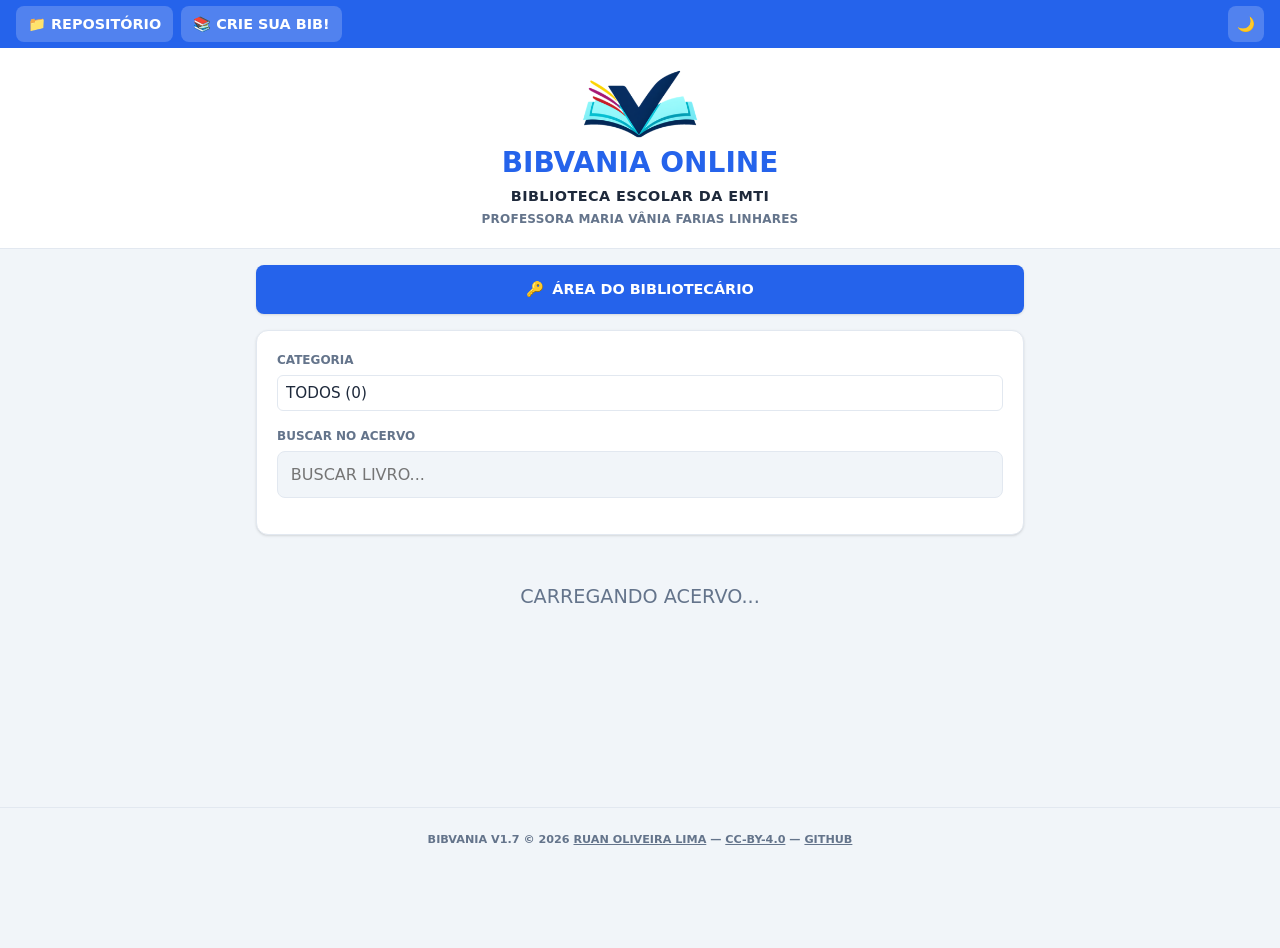
==== commit 8d2b5e2c: "bibvania_1_7_files" ====
--- a/index.html
+++ b/index.html
@@ -62,11 +62,11 @@
     <meta name="author" content="Ruan Oliveira Lima">
     <meta name="license" content="CC-BY-4.0 https://creativecommons.org/licenses/by/4.0/">
     <meta name="source" content="https://github.com/emtivania/bibvania">
-    <meta name="version" content="1.6">
+    <meta name="version" content="1.7">
     <meta name="year" content="2026">
     <meta name="tipobib" content="pessoal">
     <meta name="tipolabel" content="Biblioteca Pessoal">
-    <meta name="versaobase" content="1.6">
+    <meta name="versaobase" content="1.7">
     <link rel="icon" type="image/png" href="favicon.png">
     <!-- Preconnect: reduz latência de conexão com serviços externos -->
     <link rel="preconnect" href="https://cdn.jsdelivr.net" crossorigin>
@@ -289,7 +289,7 @@
                             <div class="book-meta-box">
                                 <div class="book-meta-item book-meta-single meta-autor"><strong>AUTOR:</strong> ${l.autor || 'NÃO INFORMADO'}</div>
                                 <div class="book-meta-item book-meta-single"><strong>ISBN:</strong> ${l.isbn || 'N/A'}</div>
-                                <div class="book-meta-item book-meta-single meta-categoria"><strong>CAT.:</strong> ${spanCategoria(l.categoria)}</div>
+                                <div class="book-meta-item book-meta-single meta-categoria"><strong>CAT.:</strong> ${spanCategoria(l.categoria)}${l.prateleira ? ` <span style="color:var(--text-light);font-weight:700;">(P${l.prateleira.split('/').map(p=>p.trim()).join('/P')})</span>` : ''}</div>
                                 <div class="book-meta-item book-meta-single"><strong>DOWNLOAD:</strong> ${l.pdf_url ? `<a href="${l.pdf_url}" target="_blank" rel="noopener" onclick="event.stopPropagation()" style="color:var(--primary);font-weight:700;text-decoration:none;">BAIXAR PDF</a>` : ''}</div>
                             </div>
                             <div class="book-status-row stacked">
@@ -751,7 +751,7 @@
         <button class="lightbox-back" onclick="fecharLightbox()">← VOLTAR</button>
     </div>
     <footer style="text-align:center;padding:1.5rem 1rem;font-size:0.7rem;color:var(--text-light);border-top:1px solid var(--border);margin-top:2rem;" aria-label="Rodapé">
-        <p>BibVania v1.6 &copy; 2026 <a href="https://github.com/ruanolima" rel="author noopener" style="color:inherit;">Ruan Oliveira Lima</a> &mdash; <a href="https://creativecommons.org/licenses/by/4.0/" rel="license noopener" style="color:inherit;">CC-BY-4.0</a> &mdash; <a href="https://github.com/emtivania/bibvania" rel="noopener" style="color:inherit;">GitHub</a></p>
+        <p>BibVania v1.7 &copy; 2026 <a href="https://github.com/ruanolima" rel="author noopener" style="color:inherit;">Ruan Oliveira Lima</a> &mdash; <a href="https://creativecommons.org/licenses/by/4.0/" rel="license noopener" style="color:inherit;">CC-BY-4.0</a> &mdash; <a href="https://github.com/emtivania/bibvania" rel="noopener" style="color:inherit;">GitHub</a></p>
     </footer>
     <script>
         function fecharLightbox() {
--- a/style.css
+++ b/style.css
@@ -514,7 +514,7 @@
     gap: 0.4rem;
     flex: 1 1 0 !important;
     min-width: 0;
-    min-height: 148px;
+    min-height: 168px;
     overflow: hidden;
 }
 
@@ -565,6 +565,7 @@
     -webkit-line-clamp: 3;
     -webkit-box-orient: vertical;
     overflow: hidden;
+    text-overflow: ellipsis;
 }
 
 .book-meta-box {
@@ -1258,6 +1259,7 @@
     -webkit-line-clamp: 3;
     -webkit-box-orient: vertical;
     overflow: hidden;
+    text-overflow: ellipsis;
     padding-right: 0.75rem;
 }
 
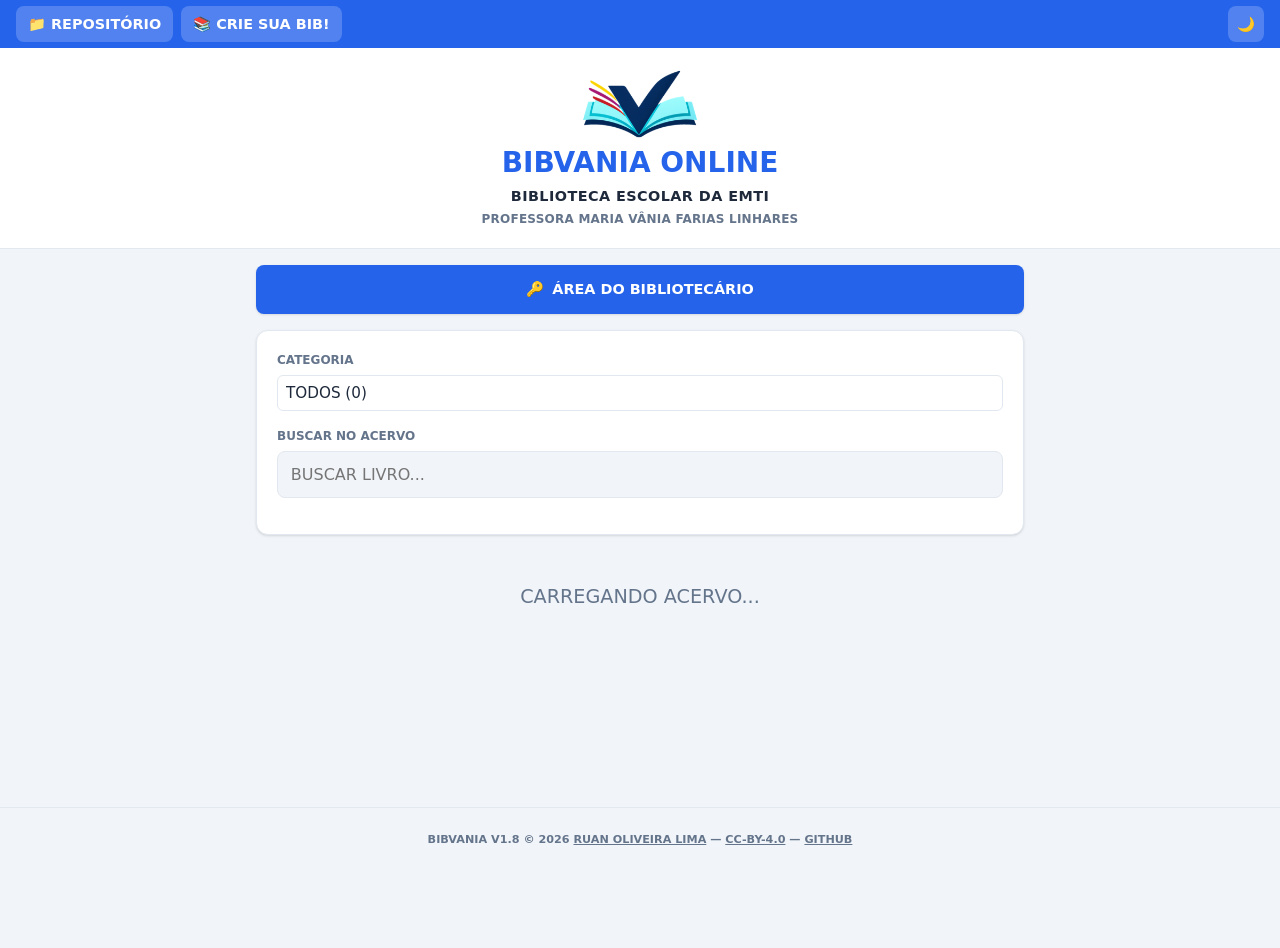
==== commit 77914822: "bibvania_1_8_files" ====
--- a/index.html
+++ b/index.html
@@ -62,11 +62,11 @@
     <meta name="author" content="Ruan Oliveira Lima">
     <meta name="license" content="CC-BY-4.0 https://creativecommons.org/licenses/by/4.0/">
     <meta name="source" content="https://github.com/emtivania/bibvania">
-    <meta name="version" content="1.7">
+    <meta name="version" content="1.8">
     <meta name="year" content="2026">
     <meta name="tipobib" content="pessoal">
     <meta name="tipolabel" content="Biblioteca Pessoal">
-    <meta name="versaobase" content="1.7">
+    <meta name="versaobase" content="1.8">
     <link rel="icon" type="image/png" href="favicon.png">
     <!-- Preconnect: reduz latência de conexão com serviços externos -->
     <link rel="preconnect" href="https://cdn.jsdelivr.net" crossorigin>
@@ -241,9 +241,12 @@
                 lbl.setAttribute('aria-hidden', 'true');
                 wrap.insertBefore(lbl, wrap.firstChild);
             }
-            lbl.innerHTML = 'SEM<br>CAPA';
+            lbl.innerHTML = '<img src="logo.png" style="width:40px;height:auto;margin-bottom:8px;opacity:0.4;filter:grayscale(1);" alt=""><br>SEM<br>CAPA';
             lbl.style.fontSize = '9px';
-            lbl.style.display = '';
+            lbl.style.display = 'flex';
+            lbl.style.flexDirection = 'column';
+            lbl.style.alignItems = 'center';
+            lbl.style.justifyContent = 'center';
         }
 
         /**
@@ -518,44 +521,56 @@
         function _injetarCapas(lote, renderToken) {
             lote.forEach(l => {
                 const wrap = document.querySelector(`[data-livro-id="${l.id}"]`);
+                const card = wrap?.closest('.book-item');
+                if (card) card.style.opacity = '0'; // Esconde o card até estar pronto
+
                 if (!l.imagem_url || l._capaResolvida === 'sem') {
                     l._capaResolvida = 'sem';
                     if (wrap && !wrap.classList.contains('capa-carregada')) {
                         wrap.classList.add('sem-capa', 'capa-carregada');
                         _setLabelSemCapa(wrap);
                     }
+                    if (card) card.style.opacity = '1';
                     return;
                 }
-                if (l._capaResolvida === 'tem' && wrap && wrap.classList.contains('capa-carregada')) return;
+                if (l._capaResolvida === 'tem' && wrap && wrap.classList.contains('capa-carregada')) {
+                    if (card) card.style.opacity = '1';
+                    return;
+                }
                 if (!wrap) return;
                 const img = wrap.querySelector('img.cover-img');
                 if (!img) return;
-                const url = l.imagem_url;
-                img.style.opacity = '0';
-                img.onload = () => {
-                    if (img.naturalWidth > 0 && img.naturalWidth === img.naturalHeight && img.naturalWidth <= 300) {
+
+                const tempImg = new Image();
+                tempImg.fetchPriority = 'high';
+                tempImg.onload = () => {
+                    if (renderToken !== _renderToken) return;
+                    if (tempImg.naturalWidth > 0 && tempImg.naturalWidth === tempImg.naturalHeight && tempImg.naturalWidth <= 300) {
                         l._capaResolvida = 'sem'; l.imagem_url = null;
                         if (_idsComCapaCache) _idsComCapaCache.delete(l.id);
-                        img.style.opacity = '0';
                         wrap.classList.add('sem-capa', 'capa-carregada');
                         _setLabelSemCapa(wrap);
+                        if (card) card.style.opacity = '1';
                         return;
                     }
                     l._capaResolvida = 'tem';
+                    img.src = tempImg.src;
                     wrap.classList.remove('sem-capa');
                     wrap.classList.add('has-image', 'capa-carregada');
                     const lbl = wrap.querySelector('.book-cover-label');
                     if (lbl) lbl.style.display = 'none';
-                    img.style.transition = 'opacity 0.25s ease';
                     img.style.opacity = '1';
+                    if (card) card.style.opacity = '1';
                 };
-                img.onerror = () => {
+                tempImg.onerror = () => {
+                    if (renderToken !== _renderToken) return;
                     l._capaResolvida = 'sem'; l.imagem_url = null;
                     if (_idsComCapaCache) _idsComCapaCache.delete(l.id);
                     wrap.classList.add('sem-capa', 'capa-carregada');
                     _setLabelSemCapa(wrap);
+                    if (card) card.style.opacity = '1';
                 };
-                img.src = url;
+                tempImg.src = l.imagem_url;
             });
         }
 
@@ -721,18 +736,19 @@
         });
 
     </script>
-    <!--
-    Widget VLibras (vlibras.gov.br) — fornece interpretação em Língua Brasileira
-    de Sinais (Libras) para toda a página. Exigido por boas práticas de
-    acessibilidade para o público escolar brasileiro.
-    -->
+    <script src="bibvania.js"></script>
+
     <!-- VLibras — Libras accessibility widget -->
-    <div vw class="enabled" aria-label="Widget de acessibilidade em Libras" role="complementary">
-        <div vw-access-button class="active" aria-label="Abrir interpretação em Libras"></div>
-        <div vw-plugin-wrapper><div class="vw-plugin-top-wrapper"></div></div>
+    <div vw class="enabled">
+        <div vw-access-button class="active"></div>
+        <div vw-plugin-wrapper>
+            <div class="vw-plugin-top-wrapper"></div>
+        </div>
     </div>
     <script src="https://vlibras.gov.br/app/vlibras-plugin.js"></script>
-    <script>new window.VLibras.Widget('https://vlibras.gov.br/app');</script>
+    <script>
+        new window.VLibras.Widget('https://vlibras.gov.br/app');
+    </script>
 
     <!--
     LIGHTBOX DE CAPA
@@ -751,7 +767,7 @@
         <button class="lightbox-back" onclick="fecharLightbox()">← VOLTAR</button>
     </div>
     <footer style="text-align:center;padding:1.5rem 1rem;font-size:0.7rem;color:var(--text-light);border-top:1px solid var(--border);margin-top:2rem;" aria-label="Rodapé">
-        <p>BibVania v1.7 &copy; 2026 <a href="https://github.com/ruanolima" rel="author noopener" style="color:inherit;">Ruan Oliveira Lima</a> &mdash; <a href="https://creativecommons.org/licenses/by/4.0/" rel="license noopener" style="color:inherit;">CC-BY-4.0</a> &mdash; <a href="https://github.com/emtivania/bibvania" rel="noopener" style="color:inherit;">GitHub</a></p>
+        <p>BibVania v1.8 &copy; 2026 <a href="https://github.com/ruanolima" rel="author noopener" style="color:inherit;">Ruan Oliveira Lima</a> &mdash; <a href="https://creativecommons.org/licenses/by/4.0/" rel="license noopener" style="color:inherit;">CC-BY-4.0</a> &mdash; <a href="https://github.com/emtivania/bibvania" rel="noopener" style="color:inherit;">GitHub</a></p>
     </footer>
     <script>
         function fecharLightbox() {
@@ -780,8 +796,6 @@
             setTimeout(() => { const btn = lb.querySelector('.lightbox-back'); if (btn) btn.focus(); }, 50);
         }, true);
     </script>
-    <script src="bibvania.js"></script>
-
 
 
 </body>
--- a/style.css
+++ b/style.css
@@ -68,11 +68,22 @@
     --radius: 12px;
     --shadow: 0 1px 3px 0 rgb(0 0 0 / 0.1), 0 1px 2px -1px rgb(0 0 0 / 0.1);
     --font-size: 16px;
-    /* Altura do card/capa — calculada para acomodar todos os campos sem cortar:
-       padding(1rem) + título(3×0.75rem×1.35) + autor(2×0.68rem×1.3)
-       + categoria(2×0.68rem×1.3) + isbn+download(2×0.68rem×1.3)
-       + tags(1×0.64rem×1.3) + badge(1×0.64rem×1.3) ≈ 11rem */
+    /* Altura do card index (acervo público) — campos no máximo, gap:0:
+       padding(2×0.5rem=1rem) + título(3×0.75rem×1.15=2.59rem)
+       + autor(2×0.68rem×1.3=1.77rem) + ISBN(1×0.68rem×1.3=0.88rem)
+       + categoria(2×0.68rem×1.3=1.77rem) + download(1×0.68rem×1.3=0.88rem)
+       + tags(1×0.64rem×1.3=0.83rem) + badge(1×0.64rem×1.3=0.83rem) ≈ 10.55rem → 11rem */
     --cover-h: 11rem;
+    /* Altura do card admin — calculada com todos os campos no máximo:
+       padding interno (2×0.5rem=1rem) + gaps (5×0.4rem=2rem)
+       + título(4 linhas × 0.75rem × 1.15 = 3.45rem)
+       + autor(2 linhas × 0.68rem × 1.3 = 1.77rem)
+       + ISBN(1 linha × 0.68rem × 1.3 = 0.88rem)
+       + categoria+prateleira(2 linhas × 0.68rem × 1.3 = 1.77rem)
+       + download(1 linha × 0.68rem × 1.3 = 0.88rem)
+       + tags(1 linha × 0.64rem × 1.3 = 0.83rem)
+       + badge(1 linha × 0.64rem × 1.3 = 0.83rem) ≈ 13.41rem → 14rem */
+    --cover-h-admin: 14rem;
 }
 
 [data-theme="dark"] {
@@ -561,6 +572,7 @@
     font-weight: 800;
     font-size: 1.1rem;
     color: var(--primary);
+    line-height: 1.2;
     display: -webkit-box;
     -webkit-line-clamp: 3;
     -webkit-box-orient: vertical;
@@ -606,7 +618,7 @@
 .book-status-row.stacked {
     flex-direction: column;
     align-items: flex-start;
-    gap: 0.25rem;
+    gap: 0.05rem;
 }
 
 .book-status-badge-row {
@@ -857,6 +869,14 @@
 /* Feedback de pressionar (scale down) para botões pequenos — melhora UX em touch. */
 .btn-small:active {
     opacity: 0.75;
+}
+/* Estado desabilitado — cinza e não-clicável */
+.btn-small:disabled,
+.btn-small[disabled] {
+    background: #94a3b8 !important;
+    color: #fff !important;
+    cursor: not-allowed !important;
+    opacity: 0.7;
 }
 
 /* Esconde img de capa antes de ter src válido — especificidade alta para vencer qualquer display:block */
@@ -1183,6 +1203,7 @@
     flex-direction: row;
     align-items: stretch;
     height: var(--cover-h);
+    min-height: var(--cover-h);
     max-height: var(--cover-h);
 }
 
@@ -1252,7 +1273,7 @@
     font-size: 0.75rem;
     font-weight: 700;
     color: var(--primary);
-    line-height: 1.35;
+    line-height: 1.15;
     word-break: break-word;
     overflow-wrap: break-word;
     display: -webkit-box !important;
@@ -1323,49 +1344,64 @@
 /* Altura dos botões de ação — usada para estabilizar as setas */
 :root { --actions-h: 2.1rem; }
 
-/* book-item: coluna com altura total fixa */
+/* book-item: altura mínima padrão — cresce se o conteúdo precisar */
 #tab-registro .book-item,
 #secaoAtrasadosAdmin .book-item {
     flex-direction: column !important;
     padding: 0 !important;
-    overflow: hidden !important;
+    overflow: visible !important;
     align-items: stretch !important;
-    height: calc(var(--cover-h) + var(--actions-h)) !important;
-    max-height: calc(var(--cover-h) + var(--actions-h)) !important;
-}
-
-/* book-header: altura fixa = cover-h, overflow oculto */
+    min-height: calc(var(--cover-h-admin) + var(--actions-h)) !important;
+    height: calc(var(--cover-h-admin) + var(--actions-h)) !important;
+    max-height: calc(var(--cover-h-admin) + var(--actions-h)) !important;
+}
+
+/* book-header: min-height = cover-h, cresce se precisar, flex para capa esticar */
 #tab-registro .book-header,
 #secaoAtrasadosAdmin .book-header {
     width: 100% !important;
     cursor: default !important;
+    display: flex !important;
+    flex-direction: row !important;
     align-items: stretch !important;
     overflow: hidden !important;
     padding: 0 !important;
     gap: 0 !important;
-    height: var(--cover-h) !important;
-    max-height: var(--cover-h) !important;
-    min-height: unset !important;
+    min-height: var(--cover-h-admin) !important;
+    height: var(--cover-h-admin) !important;
+    max-height: var(--cover-h-admin) !important;
     /* Separador visual entre card e botões */
     border-bottom: 1px solid var(--border) !important;
 }
 
-/* Miniatura: mesmas dimensões do index, canto inferior esquerdo reto */
+/* Miniatura: largura proporcional, altura mínima = cover-h, estica com o card */
 #tab-registro .book-cover-wrap,
 #secaoAtrasadosAdmin .book-cover-wrap {
-    width: calc(var(--cover-h) * 4 / 5) !important;
-    min-width: calc(var(--cover-h) * 4 / 5) !important;
-    max-width: calc(var(--cover-h) * 4 / 5) !important;
-    height: 100% !important;
-    min-height: unset !important;
-    max-height: unset !important;
+    width: calc(var(--cover-h-admin) * 4 / 5) !important;
+    min-width: calc(var(--cover-h-admin) * 4 / 5) !important;
+    max-width: calc(var(--cover-h-admin) * 4 / 5) !important;
+    /* height fixa = cover-h-admin para padronizar todos os cards */
+    height: var(--cover-h-admin) !important;
+    min-height: var(--cover-h-admin) !important;
+    max-height: var(--cover-h-admin) !important;
     align-self: stretch !important;
     flex-shrink: 0 !important;
     flex-grow: 0 !important;
     position: relative !important;
-    display: block !important;
+    display: flex !important;
+    flex-direction: column !important;
     overflow: hidden !important;
     border-radius: var(--radius) 0 0 0 !important;
+}
+
+/* Spacer invisível que força a altura — a imagem absoluta fica em cima */
+#tab-registro .book-cover-wrap::before,
+#secaoAtrasadosAdmin .book-cover-wrap::before {
+    content: '';
+    display: block;
+    width: 100%;
+    flex: 1 1 auto;
+    min-height: var(--cover-h-admin);
 }
 
 #tab-registro .book-cover-wrap img.cover-img,
@@ -1392,8 +1428,9 @@
 /* book-header-inner: space-between para empurrar tags/badge pro pé */
 #tab-registro .book-header-inner,
 #secaoAtrasadosAdmin .book-header-inner {
-    height: 100%;
-    min-height: unset;
+    height: var(--cover-h-admin);
+    min-height: var(--cover-h-admin);
+    max-height: var(--cover-h-admin);
     gap: 0.4rem;
     justify-content: space-between;
     padding: 0.5rem 0.75rem;
@@ -1415,13 +1452,14 @@
     font-size: 0.75rem;
     font-weight: 700;
     color: var(--primary);
-    line-height: 1.35;
+    line-height: 1.15;
     word-break: break-word;
     overflow-wrap: break-word;
     display: -webkit-box !important;
-    -webkit-line-clamp: 3;
+    -webkit-line-clamp: 4;
     -webkit-box-orient: vertical;
     overflow: hidden;
+    text-overflow: ellipsis;
     padding-right: 0;
 }
 
@@ -1532,7 +1570,7 @@
 
 /* Garante espaço mínimo para setas não sumirem com poucos cards */
 #listaAdmin {
-    min-height: calc(var(--cover-h) + var(--actions-h));
+    min-height: calc(var(--cover-h-admin) + var(--actions-h));
 }
 
 
@@ -1753,3 +1791,20 @@
 [data-theme="dark"] body.bibmaker-page .checkbox-container.checked {
     background: #052e16;
 }
+
+/* ── VLibras Fix: Esconde texto alt bugado quando a imagem do CDN falha ao carregar ── */
+[vw-access-button] img {
+    text-indent: -9999px !important;
+    color: transparent !important;
+    overflow: hidden !important;
+    font-size: 0 !important;
+    display: block !important;
+}
+/* Garante que o widget não vaze para fora da viewport em computadores com zoom ou resolução diferente */
+[vw] {
+    max-width: 100vw !important;
+    overflow: hidden !important;
+}
+[vw-access-button] {
+    overflow: hidden !important;
+}
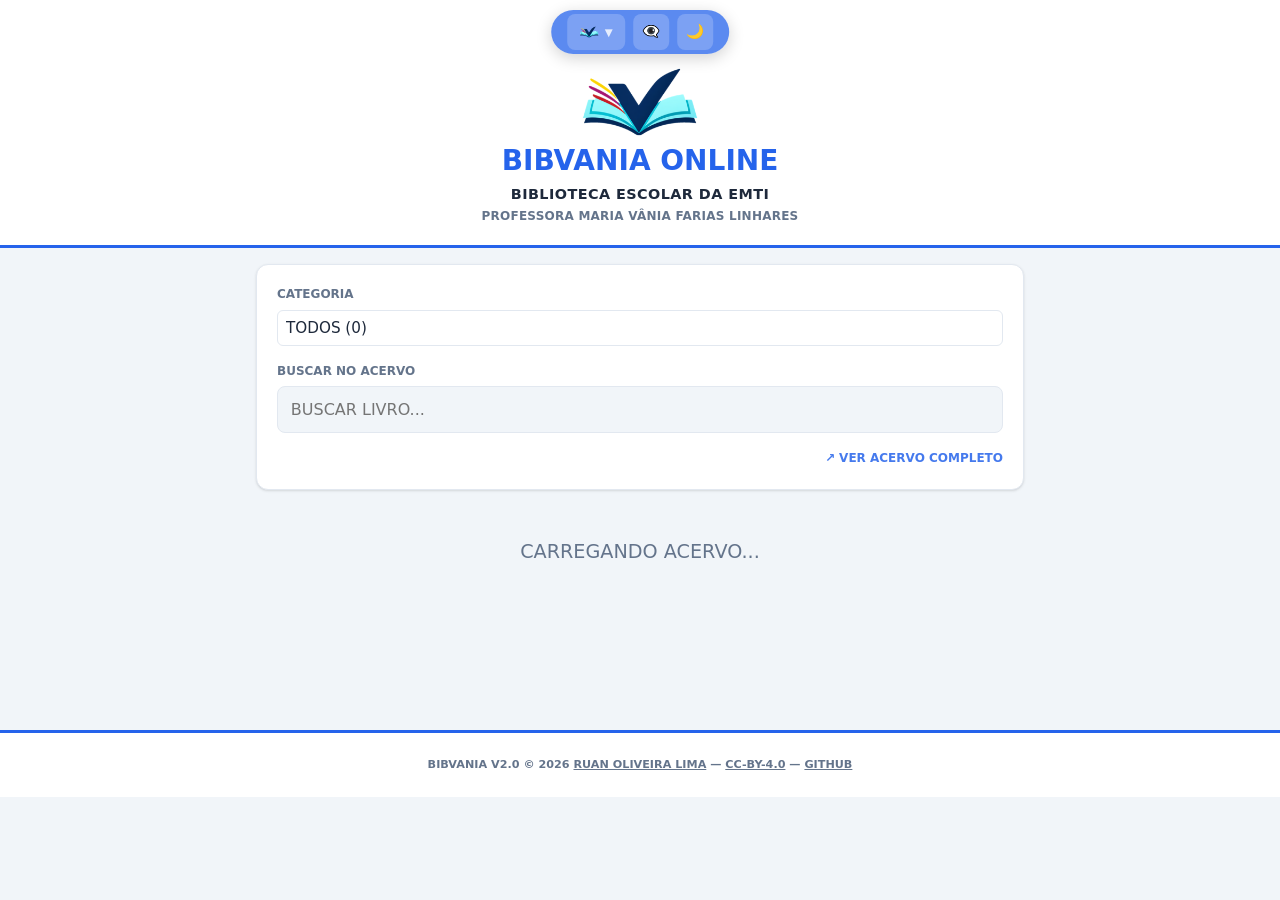
==== commit f7892483: "bibvania_2_0_files" ====
--- a/index.html
+++ b/index.html
@@ -9,7 +9,7 @@
     capas em lightbox e acesse tags de palavras-chave.
 
   ARQUITETURA GERAL
-    • Carrega bibvania.js como ES Module (import DB) E como script UMD
+    • Carrega bibcore.js como ES Module (import DB) E como script UMD
       no final do body (retrocompatibilidade com chamadas síncronas).
     • Todo o estado da lista (todosLivros, filtros, paginação) fica em
       variáveis locais dentro do bloco <script type="module">.
@@ -33,7 +33,6 @@
     • Carrossel paginado (1 livro/página) com swipe touch
     • Lightbox ao clicar em capa com imagem
     • Modo escuro (localStorage)
-    • VLibras (acessibilidade em Libras)
     • Skip link WCAG 2.4.1
 
   ACESSIBILIDADE
@@ -43,18 +42,37 @@
     • Botões touch com touchstart listener (elimina delay 300ms)
 
   DEPENDÊNCIAS EXTERNAS
-    • bibvania.js (mesmo diretório)
+    • bibcore.js (mesmo diretório)
     • style.css (mesmo diretório)
-    • vlibras.gov.br/app/vlibras-plugin.js (CDN externo)
   ===========================================================================
 -->
 <html lang="pt-BR">
 <head>
+
 <script>function navegarCom(url){window.location.href=url;}</script>
 <script>
     // Aplicar tema antes do CSS carregar — elimina flash claro→escuro
     (function(){var t=localStorage.getItem('theme');if(t)document.documentElement.setAttribute('data-theme',t);})();
-    // Aplicar font-size salvo imediatamente
+    // Carrega VERSION.json de forma síncrona — garante BIBVANIA_VERSAO disponível imediatamente.
+    (function(){
+        try {
+            var xhr = new XMLHttpRequest();
+            xhr.open('GET', 'VERSION.json', false);
+            xhr.send();
+            if (xhr.status === 200) {
+                var data = JSON.parse(xhr.responseText);
+                if (data && data.bibvania) {
+                    window.BIBVANIA_VERSAO = data.bibvania;
+                    document.querySelectorAll('meta[name="version"], meta[name="versaobase"]').forEach(function(m){
+                        m.setAttribute('content', data.bibvania);
+                    });
+                    try {
+                        document.dispatchEvent(new CustomEvent('bibvania:versao', { detail: { versao: data.bibvania } }));
+                    } catch(_) {}
+                }
+            }
+        } catch(_) {}
+    })();
 </script>
     <meta charset="UTF-8">
     <meta name="viewport" content="width=device-width, initial-scale=1.0">
@@ -62,17 +80,19 @@
     <meta name="author" content="Ruan Oliveira Lima">
     <meta name="license" content="CC-BY-4.0 https://creativecommons.org/licenses/by/4.0/">
     <meta name="source" content="https://github.com/emtivania/bibvania">
-    <meta name="version" content="1.8">
+    <meta name="version" content="">
     <meta name="year" content="2026">
     <meta name="tipobib" content="pessoal">
     <meta name="tipolabel" content="Biblioteca Pessoal">
-    <meta name="versaobase" content="1.8">
+    <meta name="versaobase" content="">
     <link rel="icon" type="image/png" href="favicon.png">
+    <link rel="preload" href="logo.png" as="image">
     <!-- Preconnect: reduz latência de conexão com serviços externos -->
     <link rel="preconnect" href="https://cdn.jsdelivr.net" crossorigin>
-    <link rel="preconnect" href="https://vlibras.gov.br" crossorigin>
     <link rel="dns-prefetch" href="https://cdn.jsdelivr.net">
-    <link rel="dns-prefetch" href="https://vlibras.gov.br">
+    <!-- Preconnect Supabase: elimina latência de TLS handshake antes do JS rodar -->
+    <link rel="preconnect" href="https://skiqzvtbogtaygvvhswk.supabase.co" crossorigin>
+    <link rel="preconnect" href="https://skiqzvtbogtaygvvhswk.supabase.co">
     <meta name="description" content="Acervo digital da biblioteca escolar — pesquise livros disponíveis, veja detalhes e acompanhe empréstimos. Sistema BibVania.">
     <meta name="robots" content="index, follow">
     <meta name="theme-color" content="#2563eb">
@@ -80,9 +100,19 @@
     <meta property="og:type" content="website">
     <meta property="og:title" content="BibVania — Acervo da Biblioteca Escolar">
     <meta property="og:description" content="Pesquise e explore o acervo digital da biblioteca escolar. Veja livros disponíveis, autores e categorias.">
-    <meta property="og:image" content="https://emtivania.github.io/bibvania/og-image.png">
+    <meta property="og:image" content="og-image.png">
+    <meta property="og:image:type" content="image/png">
+    <meta property="og:image:width" content="1200">
+    <meta property="og:image:height" content="630">
+    <meta property="og:image:alt" content="BibVania — Acervo da Biblioteca Escolar">
     <meta property="og:url" content="https://emtivania.github.io/bibvania/">
     <meta property="og:locale" content="pt_BR">
+    <meta name="twitter:card" content="summary_large_image">
+    <meta name="twitter:title" content="BibVania — Acervo da Biblioteca Escolar">
+    <meta name="twitter:description" content="Pesquise e explore o acervo digital da biblioteca escolar. Veja livros disponíveis, autores e categorias.">
+    <meta name="twitter:image" content="og-image.png">
+    <meta name="twitter:image:alt" content="BibVania — Acervo da Biblioteca Escolar">
+    <link rel="apple-touch-icon" href="favicon.png">
 <style>
     /*
      * CSS CRÍTICO (inline) — aplicado ANTES de style.css ser baixado.
@@ -94,10 +124,10 @@
     *{box-sizing:border-box;margin:0;padding:0}
     body{background-color:var(--bg);color:var(--text);font-family:'Inter',system-ui,-apple-system,sans-serif;font-size:1rem;text-transform:uppercase}
     .btn-block{width:100%;padding:1rem;border:none;border-radius:8px;font-weight:700;font-size:0.9rem;cursor:pointer}
-    .btn-primary{background:var(--primary);color:#fff}
+    .btn-primary{background:rgba(37,99,235,0.75);backdrop-filter:blur(10px);-webkit-backdrop-filter:blur(10px);color:#fff}
     .btn-danger{background:#ef4444;color:#fff}
     .btn-outline{background:var(--card);border:1px solid var(--border);color:var(--text)}
-    .accessibility-bar{position:fixed;top:0;left:0;right:0;z-index:1000;background:var(--primary);display:flex;padding:0.4rem;gap:0.5rem;height:48px}
+    .accessibility-bar{position:fixed;top:0.6rem;left:50%;transform:translateX(-50%);width:auto;max-width:calc(100% - 2rem);height:44px;display:flex;justify-content:center;align-items:center;padding:0 1rem;z-index:1000;gap:0.5rem;border-radius:999px;box-shadow:0 4px 16px rgba(0,0,0,0.18);background:rgba(37,99,235,0.75)}
     .control-btn{background:rgba(255,255,255,.2);border:none;color:#fff;width:36px;height:36px;border-radius:8px;cursor:pointer;font-weight:700;font-size:0.9rem;touch-action:manipulation;-webkit-tap-highlight-color:transparent;user-select:none;}
 </style>
     <link rel="stylesheet" href="style.css">
@@ -107,24 +137,40 @@
     <a href="#conteudo-principal" class="skip-link">Ir para o conteúdo principal</a>
 
     <div class="accessibility-bar" role="toolbar" aria-label="Barra de acessibilidade">
-        <button class="control-btn" onclick="window.open('https://github.com/emtivania/bibvania', '_blank')" style="width:auto;padding:0 0.75rem;text-align:left;" aria-label="Abrir repositório no GitHub">📁 Repositório</button>
-        <button class="control-btn" onclick="window.open('bibmaker.html?aba=cadastro','_blank')" style="width:auto;padding:0 0.75rem;text-align:left;margin-right:auto;" aria-label="Criar sua própria biblioteca">📚 Crie sua Bib!</button>
-        <button class="control-btn" id="darkModeBtn" aria-label="Alternar modo escuro" aria-pressed="false">🌙</button>
+        <div class="menu-atalhos" id="menuAtalhos">
+            <button class="menu-atalhos-btn" onclick="toggleMenuAtalhos()" aria-haspopup="true" aria-expanded="false" aria-label="Menu de atalhos">
+                <img id="menuAtalhosFavicon" src="favicon.png" alt="" aria-hidden="true" style="width:20px;height:20px;border-radius:4px;object-fit:contain;flex-shrink:0;"> <span class="menu-atalhos-chevron" aria-hidden="true">▼</span>
+            </button>
+            <div class="menu-atalhos-lista" role="menu">
+                <button class="menu-atalhos-item" role="menuitem" onclick="window.open('https://github.com/emtivania/bibvania','_blank');fecharMenuAtalhos()">
+                    <span class="menu-atalhos-item-emoji">📁</span> Repositório
+                </button>
+                <button class="menu-atalhos-item" role="menuitem" onclick="fecharMenuAtalhos();abrirBibMaker()">
+                    <span class="menu-atalhos-item-emoji">📚</span> Crie sua Bib!
+                </button>
+                <button class="menu-atalhos-item" role="menuitem" onclick="navegarComTransicao('bibdoc.html');fecharMenuAtalhos()">
+                    <span class="menu-atalhos-item-emoji">📖</span> Documentação
+                </button>
+                <button class="menu-atalhos-item" role="menuitem" onclick="navegarComTransicao('bibfiles.html?aba=verificar','bibfiles-logo.png');fecharMenuAtalhos()">
+                    <span class="menu-atalhos-item-emoji">🔎</span> BibFiles
+                </button>
+                <button class="menu-atalhos-item" role="menuitem" onclick="irParaAdmin();fecharMenuAtalhos()">
+                    <span class="menu-atalhos-item-emoji">🔑</span> Área do Bibliotecário
+                </button>
+            </div>
+        </div>
+        <button class="control-btn" id="leitorTelaBtn" onclick="abrirLeitorTela()" aria-label="Ativar leitor de tela" oncontextmenu="return false"><span class="sr-only">Ativar leitor de tela</span>👁️‍🗨️</button>
+        <button class="control-btn" id="darkModeBtn" aria-label="Alternar modo escuro" oncontextmenu="return false" aria-pressed="false">🌙</button>
         <script>(function(){var t=localStorage.getItem('theme');var b=document.getElementById('darkModeBtn');if(b&&t==='dark'){b.innerText='☀️';b.setAttribute('aria-pressed','true');}})();</script>
     </div>
 
-<header role="banner">
-        <img src="logo.png" alt="Logo BibVania — Sistema de Biblioteca Escolar" class="header-logo" onerror="this.onerror=null;this.style.display='none';">
+<header role="banner" aria-label="Cabeçalho">
+        <img src="logo.png" alt="Logo BibVania — Sistema de Biblioteca Escolar" class="header-logo" fetchpriority="high" onerror="(function(img){var t=0;var fn=function(){if(t<3){t++;img.src=img.src.split('?')[0]+'?r='+t;img.onerror=fn}else{img.onerror=null;img.style.display='none'}};img.onerror=fn;fn()})(this)">
         <h1>BIBVANIA ONLINE</h1>
         <div class="school-name" id="nomeEscolaExibicao" aria-label="Biblioteca Escolar da EMTI Professora Maria Vânia Farias Linhares"><span>BIBLIOTECA ESCOLAR DA EMTI</span><span>PROFESSORA MARIA VÂNIA FARIAS LINHARES</span></div>
     </header>
 
     <div class="container">
-        <nav aria-label="Navegação principal">
-            <button onclick="irParaAdmin()" class="btn-block btn-primary">
-                <span aria-hidden="true">🔑</span> ÁREA DO BIBLIOTECÁRIO
-            </button>
-        </nav>
 
         <main id="conteudo-principal">
         <div class="card">
@@ -137,14 +183,19 @@
             <div class="form-group">
                 <label for="buscaLivros">BUSCAR NO ACERVO</label>
                 <div class="search-voice-wrap">
-                    <input type="search" id="buscaLivros" placeholder="BUSCAR LIVRO..." aria-label="Buscar livros no acervo" autocomplete="off">
+                    <input type="search" id="buscaLivros" placeholder="BUSCAR LIVRO..." aria-label="Buscar livros no acervo" autocomplete="off" maxlength="100">
                 </div>
             </div>
-            
+            <div style="text-align:right;margin-top:-0.25rem;">
+                <a href="acervo.html" onclick="event.preventDefault();navegarComTransicao('acervo.html')" style="font-size:0.75rem;font-weight:700;color:var(--primary);text-decoration:none;opacity:0.85;">↗ VER ACERVO COMPLETO</a>
+            </div>
+
         </div>
+        <div id="carrossel-outer" style="position:relative;">
         <section id="listaLivros" aria-label="Lista de livros do acervo" aria-live="polite">
             <div style="text-align:center;padding:2rem;color:var(--text-light);font-size:1.2rem;" role="status">CARREGANDO ACERVO...</div>
         </section>
+        </div>
         <div id="acervo-nav-wrapper"></div>
         </main>
     </div>
@@ -153,15 +204,17 @@
     ==========================================================================
     MÓDULO PRINCIPAL (ES Module) — lógica do catálogo público
     ==========================================================================
-    Importa DB (Supabase), iniciarBuscaVoz e spanCategoria de bibvania.js.
+    Importa DB (Supabase), iniciarBuscaVoz e spanCategoria de bibcore.js.
     Expõe window.DB para scripts inline e o script UMD carregado no final.
     Contém: estado da lista, renderização, paginação/carrossel, capas,
     filtros, busca, realtime, lightbox e navegação para o admin.
     ==========================================================================
     -->
     <script type="module">
-        import DB, { iniciarBuscaVoz, spanCategoria } from './bibvania.js';
+        import DB, { iniciarBuscaVoz, spanCategoria } from './bibcore.js';
         window.DB = DB;
+
+        function esc(s) { return String(s||'').replace(/&/g,'&amp;').replace(/</g,'&lt;').replace(/>/g,'&gt;').replace(/"/g,'&quot;'); }
 
         let fontSize = parseInt(localStorage.getItem('fontSize')) || 16; if (fontSize === 18) { fontSize = 16; localStorage.setItem('fontSize', 16); }
         // ── Estado global do catálogo ──────────────────────────────────────
@@ -185,7 +238,7 @@
         function _bindAccessBtn(id, fn) {
             var btn = document.getElementById(id);
             if (!btn) return;
-            btn.addEventListener('touchstart', function(e) { e.preventDefault(); fn(); }, { passive: false });
+            btn.addEventListener('touchend', function(e) { e.preventDefault(); fn(); }, { passive: false });
             btn.addEventListener('click', fn);
         }
         _bindAccessBtn('darkModeBtn', function(){ toggleDarkMode(); });
@@ -258,8 +311,9 @@
          *   - 'tem'  → img com src em branco; _injetarCapas preencherá via preload
          *   - null   → "CARREGANDO CAPA" até _injetarCapas resolver
          */
-        function renderizarLivro(l, isAtrasado) {
+        function renderizarLivro(l, isAtrasado, isFirst) {
             const borderStyle = isAtrasado ? 'style="border-color:var(--danger); border-width: 2px;"' : '';
+            const imgAttrs = isFirst ? 'loading="eager" fetchpriority="high"' : 'loading="lazy"';
 
             let wrapClasses, labelHtml;
             if (!l._capaResolvida) {
@@ -283,24 +337,25 @@
             return `
                 <article class="book-item" ${borderStyle}>
                     <div class="book-header">
-                        <div class="${wrapClasses}" data-lightbox-id="${l.id}" data-livro-id="${l.id}" data-lightbox-titulo="${l.titulo.replace(/"/g, '&quot;')}">
+                        <div class="${wrapClasses}" data-lightbox-id="${l.id}" data-livro-id="${l.id}" data-lightbox-titulo="${l.titulo.replace(/"/g, '&quot;')}" aria-label="${l.alt_text || 'Capa do livro: ' + l.titulo.replace(/"/g, '&quot;')}">
                             ${labelHtml}
-                            <img class="cover-img" src="${l._capaResolvida === 'tem' && l.imagem_url ? l.imagem_url : ''}" alt="Capa: ${l.titulo.replace(/"/g,'&quot;')}">
+                            <img class="cover-img" ${imgAttrs} src="${l._capaResolvida === 'tem' && l.imagem_url ? l.imagem_url : ''}" alt="${l.alt_text || 'Capa: ' + l.titulo.replace(/"/g, '&quot;')}">
                         </div>
                         <div class="book-header-inner">
-                            <div class="book-title">${l.titulo}</div>
+                            <div class="book-title">${esc(l.titulo)}</div>
                             <div class="book-meta-box">
-                                <div class="book-meta-item book-meta-single meta-autor"><strong>AUTOR:</strong> ${l.autor || 'NÃO INFORMADO'}</div>
-                                <div class="book-meta-item book-meta-single"><strong>ISBN:</strong> ${l.isbn || 'N/A'}</div>
-                                <div class="book-meta-item book-meta-single meta-categoria"><strong>CAT.:</strong> ${spanCategoria(l.categoria)}${l.prateleira ? ` <span style="color:var(--text-light);font-weight:700;">(P${l.prateleira.split('/').map(p=>p.trim()).join('/P')})</span>` : ''}</div>
-                                <div class="book-meta-item book-meta-single"><strong>DOWNLOAD:</strong> ${l.pdf_url ? `<a href="${l.pdf_url}" target="_blank" rel="noopener" onclick="event.stopPropagation()" style="color:var(--primary);font-weight:700;text-decoration:none;">BAIXAR PDF</a>` : ''}</div>
+                                <div class="book-meta-item book-meta-single meta-autor" aria-label="Autor: ${esc(l.autor || 'não informado')}"><strong aria-hidden="true">AUTOR:</strong> ${esc(l.autor) || 'NÃO INFORMADO'}</div>
+                                <div class="book-meta-item book-meta-single" aria-label="ISBN: ${esc(l.isbn || 'não informado')}"><strong aria-hidden="true">ISBN:</strong> ${esc(l.isbn) || 'N/A'}</div>
+                                <div class="book-meta-item book-meta-single meta-categoria" aria-label="Categoria: ${(l.categoria || 'não informada')}${l.prateleira ? ', ' + l.prateleira.split('/').map(p => 'Prateleira ' + p.trim()).join(', ') : ''}"><strong aria-hidden="true">CAT.:</strong> ${spanCategoria(l.categoria)}${l.prateleira ? ` <span style="color:var(--text-light);font-weight:700;">(P${l.prateleira.split('/').map(p=>p.trim()).join('/P')})</span>` : ''}</div>
+                                <div class="book-meta-item book-meta-single"><strong aria-hidden="true">DOWNLOAD:</strong> ${l.pdf_url ? `<a href="${l.pdf_url}" target="_blank" rel="noopener" onclick="event.stopPropagation()" style="color:var(--primary);font-weight:700;text-decoration:none;">BAIXAR LIVRO</a>` : ''}</div>
                             </div>
                             <div class="book-status-row stacked">
                                 <div class="book-tags-inline">
-                                    ${l.palavras_chave && l.palavras_chave.length ? l.palavras_chave.map(p => `<span class="tag-keyword" onclick="event.stopPropagation();filtrarPorTag('${p}')">#${p}</span>`).join(' ') : ''}
+                                    ${l.palavras_chave && l.palavras_chave.length ? l.palavras_chave.map(p => `<span class="tag-keyword" onclick="event.stopPropagation();filtrarPorTag('${esc(p)}')">\#${esc(p)}</span>`).join(' ') : ''}
                                 </div>
                                 <div class="book-status-badge-row">
-                                    <span style="background:${l.quantidade_disponivel > 0 ? '#bbf7d0' : '#fecaca'};color:${l.quantidade_disponivel > 0 ? '#14532d' : '#7f1d1d'};font-weight:700;padding:0 0.15em;border-radius:2px;font-size:0.68rem;">${l.quantidade_disponivel}/${l.quantidade_total} DISPONÍVEIS</span>
+                                    <span style="background:${l.quantidade_disponivel > 0 ? '#bbf7d0' : '#fecaca'};color:${l.quantidade_disponivel > 0 ? '#14532d' : '#7f1d1d'};font-weight:700;padding:0 0.15em;border-radius:2px;font-size:0.68rem;" aria-label="${l.quantidade_disponivel} de ${l.quantidade_total} ${l.quantidade_total === 1 ? 'exemplar disponível' : l.quantidade_disponivel === 1 ? 'exemplar disponível' : 'exemplares disponíveis'}">${l.quantidade_disponivel}/${l.quantidade_total} DISPONÍVEIS</span>
+                                    <button onclick="event.stopPropagation();${l.quantidade_disponivel > 0 ? `abrirAvisosReserva(${l.id})` : ''}" ${l.quantidade_disponivel === 0 ? 'disabled' : ''} style="font-size:0.65rem;font-weight:800;background:${l.quantidade_disponivel > 0 ? 'var(--primary)' : '#9ca3af'};color:#fff;border:none;border-radius:4px;padding:0.15rem 0.45rem;${l.quantidade_disponivel > 0 ? 'cursor:pointer' : 'cursor:not-allowed;opacity:0.6'};letter-spacing:0.04em;white-space:nowrap;" aria-label="Reservar ${l.titulo}">RESERVAR</button>
                                 </div>
                             </div>
                         </div>
@@ -356,7 +411,7 @@
 
             const frag = document.createDocumentFragment();
             const tmp = document.createElement('div');
-            tmp.innerHTML = lote.map(l => renderizarLivro(l, false)).join('');
+            tmp.innerHTML = lote.map((l, i) => renderizarLivro(l, false, i === 0)).join('');
             while (tmp.firstChild) frag.appendChild(tmp.firstChild);
             lista.appendChild(frag);
 
@@ -369,43 +424,64 @@
             _prefetchCapasVizinhas(_paginaAtual, token);
         }
 
+
+        // Formata número como ordinal: 1 → "1º", 2 → "2º", etc.
+        function _ordinal(n) { return n + 'º'; }
+        // Formata aria-label da paginação: "1º de 1304 títulos"
+        function _ariaInfoPagina(posicao, total) {
+            return _ordinal(posicao) + ' de ' + total + (total === 1 ? ' título' : ' títulos');
+        }
         // Atualiza o contador "X / Y" exibido no centro do nav do carrossel.
         function _atualizarNavCarrossel() {
             const nav = document.getElementById('acervo-nav-carrossel');
             if (!nav) return;
             const total = _totalPaginas();
             const info = nav.querySelector('.carrossel-info');
-            if (info) info.textContent = `${_paginaAtual + 1} / ${total}`;
-        }
-
-        // Cria (ou recria) o elemento de navegação do carrossel com botões ◀ / ▶ e contador.
+            if (info) {
+                info.innerHTML = `<span class="carrossel-info-inner">${_paginaAtual + 1} / ${total}</span>`;
+                info.setAttribute('aria-label', _ariaInfoPagina(_paginaAtual + 1, _filtradosAtual.length));
+            }
+        }
+
+        // Cria (ou recria) o elemento de navegação do carrossel com botões laterais sobrepostos.
         function _criarNavCarrossel(token) {
             let nav = document.getElementById('acervo-nav-carrossel');
             if (nav) nav.remove();
             nav = document.createElement('div');
             nav.id = 'acervo-nav-carrossel';
-            nav.style.cssText = 'display:flex;align-items:center;justify-content:center;gap:1rem;padding:0.5rem 0;pointer-events:none;flex-shrink:0;';
-
-            const btnPrev = document.createElement('button');
-            btnPrev.textContent = '◀';
-            btnPrev.setAttribute('aria-label', 'Página anterior');
-            btnPrev.style.cssText = 'background:var(--primary);color:#fff;border:none;border-radius:50%;width:2.6rem;height:2.6rem;font-size:1.1rem;cursor:pointer;flex-shrink:0;pointer-events:auto;box-shadow:0 2px 8px rgba(0,0,0,0.4);display:flex;align-items:center;justify-content:center;line-height:1;';
-            btnPrev.addEventListener('click', () => _irParaPagina(_paginaAtual - 1, _renderToken));
+            // Nav contém apenas o contador; setas ficam absolutas no carrossel-outer
+            nav.style.cssText = 'pointer-events:none;';
 
             const info = document.createElement('span');
             info.className = 'carrossel-info';
-            info.style.cssText = 'font-size:0.8rem;color:var(--text-light);min-width:4rem;text-align:center;pointer-events:auto;';
-            info.textContent = `1 / ${_totalPaginas()}`;
-
-            const btnNext = document.createElement('button');
-            btnNext.textContent = '▶';
-            btnNext.setAttribute('aria-label', 'Próxima página');
-            btnNext.style.cssText = 'background:var(--primary);color:#fff;border:none;border-radius:50%;width:2.6rem;height:2.6rem;font-size:1.1rem;cursor:pointer;flex-shrink:0;pointer-events:auto;box-shadow:0 2px 8px rgba(0,0,0,0.4);display:flex;align-items:center;justify-content:center;line-height:1;';
-            btnNext.addEventListener('click', () => _irParaPagina(_paginaAtual + 1, _renderToken));
-
-            nav.appendChild(btnPrev);
+            info.style.cssText = '';
+            info.innerHTML = `<span class="carrossel-info-inner">1 / ${_totalPaginas()}</span>`;
+            info.setAttribute('aria-label', _ariaInfoPagina(1, _filtradosAtual.length));
             nav.appendChild(info);
-            nav.appendChild(btnNext);
+
+            // Expor navegação global
+            window._carrosselNav = (dir) => _irParaPagina(dir === 'prev' ? _paginaAtual - 1 : _paginaAtual + 1, _renderToken);
+
+            // Setas ancoradas no carrossel-outer (não sofrem overflow:hidden do card)
+            const outer = document.getElementById('carrossel-outer');
+            if (outer) {
+                outer.querySelectorAll('.carrossel-btn-lateral').forEach(b => b.remove());
+                const btnPrev = document.createElement('button');
+                btnPrev.className = 'carrossel-btn-lateral';
+                btnPrev.setAttribute('data-dir', 'prev');
+                btnPrev.setAttribute('aria-label', 'Página anterior');
+                btnPrev.innerHTML = '&#10094;';
+                btnPrev.onclick = () => window._carrosselNav('prev');
+                const btnNext = document.createElement('button');
+                btnNext.className = 'carrossel-btn-lateral';
+                btnNext.setAttribute('data-dir', 'next');
+                btnNext.setAttribute('aria-label', 'Próxima página');
+                btnNext.innerHTML = '&#10095;';
+                btnNext.onclick = () => window._carrosselNav('next');
+                outer.appendChild(btnPrev);
+                outer.appendChild(btnNext);
+            }
+
             return nav;
         }
 
@@ -475,6 +551,7 @@
             }
             lista.dataset.lastHtmlHash = novoHash;
             _filtradosAtual = filtrados;
+            window._filtradosAtual = filtrados;
             _paginaAtual = 0;
 
             // Criar nav e inserir na lista
@@ -491,35 +568,36 @@
         }
 
         // Pré-carrega as capas dos livros vizinhos (anterior e próximo) em background.
-        // Usa new Image() para popular o cache do browser sem tocar no DOM.
+        // Aguarda o carregamento do card atual para não competir com a capa principal na fila HTTP.
         function _prefetchCapasVizinhas(paginaAtual, token) {
-            if (token !== _renderToken) return;
-            const vizinhos = [-1, 1, -2, 2]; // ordem de prioridade: imediatos primeiro
-            const total = _filtradosAtual.length;
-            vizinhos.forEach(offset => {
-                const idx = ((paginaAtual + offset) % total + total) % total;
-                const livro = _filtradosAtual[idx];
-                if (!livro || !livro.imagem_url || livro._capaResolvida === 'sem') return;
-                // Só pré-carrega se ainda não está em cache
-                if (livro._capaResolvida === 'tem') return;
-                const img = new Image();
-                img.onload = () => {
-                    if (img.naturalWidth > 0 && img.naturalWidth === img.naturalHeight && img.naturalWidth <= 300) {
-                        livro._capaResolvida = 'sem'; livro.imagem_url = null;
-                        if (_idsComCapaCache) _idsComCapaCache.delete(livro.id);
-                    } else {
-                        livro._capaResolvida = 'tem';
-                    }
-                };
-                img.onerror = () => { livro._capaResolvida = 'sem'; livro.imagem_url = null; };
-                img.src = livro.imagem_url;
-            });
+            setTimeout(function() {
+                if (token !== _renderToken) return;
+                const vizinhos = [-1, 1, -2, 2];
+                const total = _filtradosAtual.length;
+                vizinhos.forEach(offset => {
+                    const idx = ((paginaAtual + offset) % total + total) % total;
+                    const livro = _filtradosAtual[idx];
+                    if (!livro || !livro.imagem_url || livro._capaResolvida === 'sem') return;
+                    if (livro._capaResolvida === 'tem') return;
+                    const img = new Image();
+                    img.onload = () => {
+                        if (img.naturalWidth > 0 && img.naturalWidth === img.naturalHeight && img.naturalWidth <= 300) {
+                            livro._capaResolvida = 'sem'; livro.imagem_url = null;
+                            if (_idsComCapaCache) _idsComCapaCache.delete(livro.id);
+                        } else {
+                            livro._capaResolvida = 'tem';
+                        }
+                    };
+                    img.onerror = () => { livro._capaResolvida = 'sem'; livro.imagem_url = null; };
+                    img.src = livro.imagem_url;
+                });
+            }, 300);
         }
 
 
         // Injeta capas diretamente na <img> do DOM — sem new Image() intermediário (evita piscada)
         function _injetarCapas(lote, renderToken) {
-            lote.forEach(l => {
+            lote.forEach((l, i) => {
                 const wrap = document.querySelector(`[data-livro-id="${l.id}"]`);
                 const card = wrap?.closest('.book-item');
                 if (card) card.style.opacity = '0'; // Esconde o card até estar pronto
@@ -541,11 +619,9 @@
                 const img = wrap.querySelector('img.cover-img');
                 if (!img) return;
 
-                const tempImg = new Image();
-                tempImg.fetchPriority = 'high';
-                tempImg.onload = () => {
+                const _onLoad = (naturalWidth, naturalHeight) => {
                     if (renderToken !== _renderToken) return;
-                    if (tempImg.naturalWidth > 0 && tempImg.naturalWidth === tempImg.naturalHeight && tempImg.naturalWidth <= 300) {
+                    if (naturalWidth > 0 && naturalWidth === naturalHeight && naturalWidth <= 300) {
                         l._capaResolvida = 'sem'; l.imagem_url = null;
                         if (_idsComCapaCache) _idsComCapaCache.delete(l.id);
                         wrap.classList.add('sem-capa', 'capa-carregada');
@@ -554,7 +630,6 @@
                         return;
                     }
                     l._capaResolvida = 'tem';
-                    img.src = tempImg.src;
                     wrap.classList.remove('sem-capa');
                     wrap.classList.add('has-image', 'capa-carregada');
                     const lbl = wrap.querySelector('.book-cover-label');
@@ -562,7 +637,7 @@
                     img.style.opacity = '1';
                     if (card) card.style.opacity = '1';
                 };
-                tempImg.onerror = () => {
+                const _onError = () => {
                     if (renderToken !== _renderToken) return;
                     l._capaResolvida = 'sem'; l.imagem_url = null;
                     if (_idsComCapaCache) _idsComCapaCache.delete(l.id);
@@ -570,7 +645,21 @@
                     _setLabelSemCapa(wrap);
                     if (card) card.style.opacity = '1';
                 };
-                tempImg.src = l.imagem_url;
+                if (i === 0) {
+                    img.onload = () => _onLoad(img.naturalWidth, img.naturalHeight);
+                    img.onerror = _onError;
+                    if (img.src !== l.imagem_url) img.src = l.imagem_url;
+                    else if (img.complete) _onLoad(img.naturalWidth, img.naturalHeight);
+                } else {
+                    const tempImg = new Image();
+                    tempImg.fetchPriority = 'high';
+                    tempImg.onload = () => {
+                        _onLoad(tempImg.naturalWidth, tempImg.naturalHeight);
+                        if (l._capaResolvida === 'tem') img.src = tempImg.src;
+                    };
+                    tempImg.onerror = _onError;
+                    tempImg.src = l.imagem_url;
+                }
             });
         }
 
@@ -617,6 +706,35 @@
                 _acervoCarregado = true;
                 _popularCategoriasFiltro();
                 renderAcervo();
+
+                // Pré-carregar todas as capas no cache do browser em background
+                // (mesma estratégia do admin: aguarda a 1ª capa carregar antes de disparar o resto,
+                //  evitando saturar a fila HTTP e atrasar o primeiro card visível)
+                (function _preCarregarCapas() {
+                    if (!_preCarregarCapas._cache) _preCarregarCapas._cache = new Set();
+                    const cache = _preCarregarCapas._cache;
+                    const urls = todosLivros.filter(l => l.imagem_url).map(l => l.imagem_url);
+                    const firstUrl = urls[0];
+                    const rest = urls.slice(1);
+                    function _prefetchRest() {
+                        rest.forEach(function(url, i) {
+                            if (cache.has(url)) return;
+                            cache.add(url);
+                            setTimeout(function() {
+                                const img = new Image();
+                                img.src = url;
+                            }, i * 50);
+                        });
+                    }
+                    if (firstUrl) {
+                        cache.add(firstUrl);
+                        const first = new Image();
+                        first.onload = first.onerror = _prefetchRest;
+                        first.src = firstUrl;
+                    } else {
+                        _prefetchRest();
+                    }
+                })();
             } catch(err) {
                 console.error('Erro ao carregar acervo:', err);
                 const msgErro = err?.message || JSON.stringify(err) || 'Erro desconhecido';
@@ -736,19 +854,7 @@
         });
 
     </script>
-    <script src="bibvania.js"></script>
-
-    <!-- VLibras — Libras accessibility widget -->
-    <div vw class="enabled">
-        <div vw-access-button class="active"></div>
-        <div vw-plugin-wrapper>
-            <div class="vw-plugin-top-wrapper"></div>
-        </div>
-    </div>
-    <script src="https://vlibras.gov.br/app/vlibras-plugin.js"></script>
-    <script>
-        new window.VLibras.Widget('https://vlibras.gov.br/app');
-    </script>
+    <script src="bibcore.js"></script>
 
     <!--
     LIGHTBOX DE CAPA
@@ -766,8 +872,8 @@
         </div>
         <button class="lightbox-back" onclick="fecharLightbox()">← VOLTAR</button>
     </div>
-    <footer style="text-align:center;padding:1.5rem 1rem;font-size:0.7rem;color:var(--text-light);border-top:1px solid var(--border);margin-top:2rem;" aria-label="Rodapé">
-        <p>BibVania v1.8 &copy; 2026 <a href="https://github.com/ruanolima" rel="author noopener" style="color:inherit;">Ruan Oliveira Lima</a> &mdash; <a href="https://creativecommons.org/licenses/by/4.0/" rel="license noopener" style="color:inherit;">CC-BY-4.0</a> &mdash; <a href="https://github.com/emtivania/bibvania" rel="noopener" style="color:inherit;">GitHub</a></p>
+    <footer style="text-align:center;padding:1.5rem 1rem;font-size:0.7rem;color:var(--text-light);border-top:3px solid var(--primary);background:var(--card);" aria-label="Rodapé">
+        <p>BibVania v2.0 &copy; 2026 <a href="https://github.com/ruanolima" rel="author noopener" style="color:inherit;">Ruan Oliveira Lima</a> &mdash; <a href="https://creativecommons.org/licenses/by/4.0/" rel="license noopener" style="color:inherit;">CC-BY-4.0</a> &mdash; <a href="https://github.com/emtivania/bibvania" rel="noopener" style="color:inherit;">GitHub</a></p>
     </footer>
     <script>
         function fecharLightbox() {
@@ -779,6 +885,8 @@
         document.addEventListener('keydown', e => { if (e.key === 'Escape') fecharLightbox(); });
 
         document.addEventListener('click', e => {
+            /* Não abre lightbox se o leitor de tela está interceptando */
+            if (window.leitorEstaAtivo && window.leitorEstaAtivo()) return;
             const wrap = e.target.closest('.book-cover-wrap.has-image');
             if (!wrap) return;
             e.stopPropagation();
@@ -794,8 +902,436 @@
             lb.classList.add('open');
             // Mover foco para o botão fechar — acessibilidade de modal
             setTimeout(() => { const btn = lb.querySelector('.lightbox-back'); if (btn) btn.focus(); }, 50);
-        }, true);
+        }, false);
     </script>
+
+
+
+    <script src="bibspeech_api.js"></script>
+
+<!-- ══════════════════════════════════════════════
+     SISTEMA DE RESERVAS — index.html
+═══════════════════════════════════════════════ -->
+<script>
+(function() {
+    'use strict';
+
+    var _livroReservaAtual = null;   // livro selecionado
+    var _pessoaReservaSel  = null;   // pessoa selecionada
+    var _reservaAtivaExist = null;   // reserva ativa existente (se houver)
+    var _empAtivo          = null;   // empréstimo ativo do aluno (se houver)
+    var _todasPessoas      = [];     // cache de pessoas
+
+    // ── Abrir modal de avisos ─────────────────────────────────────
+    window.abrirAvisosReserva = function(livroId) {
+        // Buscar o livro atual dos filtrados
+        var livro = (window._filtradosAtual || []).find(function(l) { return l.id === livroId; });
+        if (!livro) return;
+        _livroReservaAtual = livro;
+        var el = document.getElementById('modalAvisosReserva');
+        el.style.display = 'flex';
+    };
+
+    window.fecharAvisosReserva = function() {
+        document.getElementById('modalAvisosReserva').style.display = 'none';
+    };
+
+    // ── Continuar para o modal de reserva ────────────────────────
+    window.continuarParaReserva = function() {
+        fecharAvisosReserva();
+        _abrirModalReserva();
+    };
+
+    async function _abrirModalReserva() {
+        // Resetar estado
+        _pessoaReservaSel  = null;
+        _reservaAtivaExist = null;
+        _empAtivo          = null;
+
+        document.getElementById('reservaPessoaInput').value     = '';
+        document.getElementById('reservaPessoaSug').style.display   = 'none';
+        document.getElementById('reservaPessoaCard').style.display  = 'none';
+        document.getElementById('reservaAvisoReservaAtiva').style.display  = 'none';
+        document.getElementById('reservaAvisoEmprestado').style.display    = 'none';
+        document.getElementById('reservaTrocarReserva').checked = false;
+        var funcCheck = document.getElementById('reservaFuncCheck');
+        funcCheck.checked = false;
+        document.getElementById('reservaFuncLabel').classList.remove('checked');
+        document.getElementById('reservaMsg').textContent = 'Selecione uma pessoa da lista.';
+        document.getElementById('reservaBtnFazer').disabled = true;
+        document.getElementById('reservaBtnFazer').style.opacity = '0.45';
+
+        // Card do livro
+        var l = _livroReservaAtual;
+        document.getElementById('reservaLivroCard').innerHTML =
+            '<div style="font-weight:800;color:var(--text);">' + esc(l.titulo) + '</div>' +
+            '<div style="color:var(--text-light);">AUTOR: ' + esc(l.autor || '—') + '</div>' +
+            (l.categoria ? '<div style="color:var(--text-light);">CAT.: ' + esc(l.categoria) + '</div>' : '');
+
+        // Carregar pessoas
+        if (!_todasPessoas.length) {
+            try {
+                _todasPessoas = await window.DB.getPessoas();
+            } catch(e) { _todasPessoas = []; }
+        }
+
+        document.getElementById('modalFazerReserva').style.display = 'flex';
+    }
+
+    window.fecharModalReserva = function() {
+        document.getElementById('modalFazerReserva').style.display = 'none';
+    };
+
+    // ── Toggle funcionário ─────────────────────────────────────────
+    window.reservaToggleFunc = function() {
+        document.getElementById('reservaPessoaInput').value = '';
+        document.getElementById('reservaPessoaSug').style.display = 'none';
+        document.getElementById('reservaPessoaCard').style.display = 'none';
+        document.getElementById('reservaAvisoReservaAtiva').style.display = 'none';
+        document.getElementById('reservaAvisoEmprestado').style.display = 'none';
+        document.getElementById('reservaMsg').textContent = 'Selecione uma pessoa da lista.';
+        document.getElementById('reservaBtnFazer').disabled = true;
+        document.getElementById('reservaBtnFazer').style.opacity = '0.45';
+        _pessoaReservaSel = null;
+    };
+
+    // ── Busca de pessoa com sugestões ─────────────────────────────
+    window.reservaBuscarPessoa = function() {
+        var q = document.getElementById('reservaPessoaInput').value.trim().toUpperCase();
+        var isFuncionario = document.getElementById('reservaFuncCheck').checked;
+        var sug = document.getElementById('reservaPessoaSug');
+        _pessoaReservaSel = null;
+        document.getElementById('reservaPessoaCard').style.display = 'none';
+        document.getElementById('reservaAvisoReservaAtiva').style.display = 'none';
+        document.getElementById('reservaAvisoEmprestado').style.display = 'none';
+        document.getElementById('reservaMsg').textContent = 'Selecione uma pessoa da lista.';
+        document.getElementById('reservaBtnFazer').disabled = true;
+        document.getElementById('reservaBtnFazer').style.opacity = '0.45';
+
+        if (!q) { sug.style.display = 'none'; return; }
+
+        var filtrados = _todasPessoas.filter(function(p) {
+            if (isFuncionario && p.tipo !== 'funcionario') return false;
+            if (!isFuncionario && p.tipo === 'funcionario') return false;
+            return p.nome.toUpperCase().includes(q);
+        }).slice(0, 8);
+
+        if (!filtrados.length) { sug.innerHTML = '<div style="padding:0.6rem 1rem;font-size:0.78rem;color:var(--text-light);">Nenhum resultado</div>'; sug.style.display = 'block'; return; }
+
+        sug.innerHTML = filtrados.map(function(p) {
+            var sub = p.tipo === 'funcionario'
+                ? (p.sexo === 'F' ? 'FUNCIONÁRIA' : 'FUNCIONÁRIO')
+                : (p.ano_aluno + 'º ANO ' + (p.turma_aluno || ''));
+            return '<div onclick="reservaSelecionarPessoa(' + p.id + ')" style="padding:0.55rem 1rem;cursor:pointer;font-size:0.8rem;border-bottom:1px solid var(--border);" onmouseenter="this.style.background=\'var(--bg)\'" onmouseleave="this.style.background=\'\'">'
+                + '<div style="font-weight:700;">' + esc(p.nome) + '</div>'
+                + '<div style="font-size:0.7rem;color:var(--text-light);">' + esc(sub) + '</div></div>';
+        }).join('');
+        sug.style.display = 'block';
+    };
+
+    window.reservaSelecionarPessoa = async function(id) {
+        var p = _todasPessoas.find(function(x) { return x.id === id; });
+        if (!p) return;
+        _pessoaReservaSel = p;
+
+        document.getElementById('reservaPessoaInput').value = p.nome;
+        document.getElementById('reservaPessoaSug').style.display = 'none';
+
+        // Mostrar card da pessoa
+        var isFuncionario = p.tipo === 'funcionario';
+        var pcd = p.pcd ? ' (PcD)' : '';
+        var sub = isFuncionario
+            ? (p.sexo === 'F' ? 'FUNCIONÁRIA' : 'FUNCIONÁRIO') + pcd
+            : ((p.sexo === 'F' ? 'ALUNA' : 'ALUNO') + pcd + ' — ' + p.ano_aluno + 'º ANO — TURMA ' + (p.turma_aluno || '—'));
+        document.getElementById('reservaPessoaCard').innerHTML =
+            '<div style="font-weight:800;color:var(--primary);">' + esc(p.nome) + '</div>' +
+            '<div style="color:var(--text-light);font-size:0.75rem;">' + esc(sub) + '</div>';
+        document.getElementById('reservaPessoaCard').style.display = 'block';
+
+        // Verificar reserva ativa existente
+        document.getElementById('reservaMsg').textContent = 'Verificando...';
+        document.getElementById('reservaBtnFazer').disabled = true;
+
+        try {
+            var sb = window.DB ? window.DB.supabase : null;
+            if (!sb && window._bibvaniaModule) sb = window._bibvaniaModule.supabase;
+
+            // Reserva ativa
+            var rRes = await fetch('https://skiqzvtbogtaygvvhswk.supabase.co/rest/v1/reservas?pessoa_id=eq.' + p.id + '&status=eq.pendente&select=id,livro_id,livros(titulo)',
+                { headers: { 'apikey': 'eyJhbGciOiJIUzI1NiIsInR5cCI6IkpXVCJ9.eyJpc3MiOiJzdXBhYmFzZSIsInJlZiI6InNraXF6dnRib2d0YXlndnZoc3drIiwicm9sZSI6ImFub24iLCJpYXQiOjE3NzIwNzAwMjMsImV4cCI6MjA4NzY0NjAyM30.VPHf3Wj0IKotbtC4JauebzOH5Ln2JexDYFabANF2n1k', 'Content-Type': 'application/json' } });
+            var reservasAtivas = await rRes.json();
+
+            // Empréstimos ativos
+            var eRes = await fetch('https://skiqzvtbogtaygvvhswk.supabase.co/rest/v1/emprestimos?status=eq.emprestado&pessoa_id=eq.' + p.id + '&select=id,livro_id,livros(titulo)',
+                { headers: { 'apikey': 'eyJhbGciOiJIUzI1NiIsInR5cCI6IkpXVCJ9.eyJpc3MiOiJzdXBhYmFzZSIsInJlZiI6InNraXF6dnRib2d0YXlndnZoc3drIiwicm9sZSI6ImFub24iLCJpYXQiOjE3NzIwNzAwMjMsImV4cCI6MjA4NzY0NjAyM30.VPHf3Wj0IKotbtC4JauebzOH5Ln2JexDYFabANF2n1k', 'Content-Type': 'application/json' } });
+            var empsAtivos = await eRes.json();
+
+            document.getElementById('reservaMsg').textContent = '';
+            document.getElementById('reservaBtnFazer').disabled = false;
+            document.getElementById('reservaBtnFazer').style.opacity = '';
+
+            _reservaAtivaExist = (Array.isArray(reservasAtivas) && reservasAtivas.length) ? reservasAtivas[0] : null;
+            _empAtivo = Array.isArray(empsAtivos) ? empsAtivos : [];
+
+            // Mostrar aviso de reserva ativa
+            // Não mostrar para aluno que já tem empréstimo ativo — ele está bloqueado de qualquer forma
+            var alunoComEmpAtivo = Array.isArray(empsAtivos) && empsAtivos.length && p.tipo === 'aluno';
+            if (_reservaAtivaExist && !alunoComEmpAtivo) {
+                var tipoLabel = p.tipo === 'funcionario' ? 'funcionário' : 'aluno';
+                var livroNome = (_reservaAtivaExist.livros && _reservaAtivaExist.livros.titulo) ? _reservaAtivaExist.livros.titulo : 'Livro #' + _reservaAtivaExist.livro_id;
+                document.getElementById('reservaAvisoReservaAtivaTexto').innerHTML =
+                    '⚠️ Já existe uma reserva ativa para este ' + tipoLabel + ':<br><strong>' + esc(livroNome) + '</strong>';
+                document.getElementById('reservaAvisoReservaAtiva').style.display = 'block';
+            }
+
+            // Aviso empréstimo ativo (aluno bloqueado, funcionário informado)
+            if (_empAtivo.length) {
+                var tipoLabel2 = p.tipo === 'funcionario' ? 'funcionário' : 'aluno';
+                var livrosNomes = _empAtivo.map(function(e) { return '• ' + esc((e.livros && e.livros.titulo) ? e.livros.titulo : 'Livro #' + e.livro_id); }).join('<br>');
+                if (p.tipo === 'aluno') {
+                    document.getElementById('reservaAvisoEmprestadoTexto').innerHTML =
+                        '🚫 Este aluno já tem um livro emprestado:<br>' + livrosNomes + '<br><strong>Não é possível fazer nova reserva.</strong>';
+                    document.getElementById('reservaAvisoEmprestado').style.display = 'block';
+                    document.getElementById('reservaBtnFazer').disabled = true;
+                    document.getElementById('reservaBtnFazer').style.opacity = '0.45';
+                } else {
+                    document.getElementById('reservaAvisoEmprestadoTexto').innerHTML =
+                        'ℹ️ Este funcionário já possui ' + _empAtivo.length + ' livro(s) emprestado(s):<br>' + livrosNomes;
+                    document.getElementById('reservaAvisoEmprestado').style.display = 'block';
+                }
+            }
+
+        } catch(e) {
+            document.getElementById('reservaMsg').textContent = '';
+            document.getElementById('reservaBtnFazer').disabled = false;
+        }
+    };
+
+    // ── Confirmar reserva ─────────────────────────────────────────
+    window.confirmarReserva = async function() {
+        if (!_pessoaReservaSel || !_livroReservaAtual) {
+            document.getElementById('reservaMsg').textContent = 'Selecione uma pessoa.';
+            return;
+        }
+        var btn = document.getElementById('reservaBtnFazer');
+        btn.disabled = true;
+        btn.style.opacity = '0.6';
+        document.getElementById('reservaMsg').textContent = 'Salvando reserva...';
+
+        try {
+            var apiKey = 'eyJhbGciOiJIUzI1NiIsInR5cCI6IkpXVCJ9.eyJpc3MiOiJzdXBhYmFzZSIsInJlZiI6InNraXF6dnRib2d0YXlndnZoc3drIiwicm9sZSI6ImFub24iLCJpYXQiOjE3NzIwNzAwMjMsImV4cCI6MjA4NzY0NjAyM30.VPHf3Wj0IKotbtC4JauebzOH5Ln2JexDYFabANF2n1k';
+            var headers = { 'apikey': apiKey, 'Content-Type': 'application/json', 'Prefer': 'return=minimal' };
+            var p = _pessoaReservaSel;
+
+            // REGRA CRÍTICA: Uma pessoa só pode ter UMA reserva pendente
+            // Se existe reserva ativa, DEVE trocar (deletar a antiga)
+            // Se não marcar a checkbox, impede a criação
+            if (_reservaAtivaExist) {
+                if (!document.getElementById('reservaTrocarReserva').checked) {
+                    document.getElementById('reservaMsg').textContent = 'Marque "Deseja trocar a reserva?" para continuar.';
+                    btn.disabled = false; btn.style.opacity = '';
+                    return;
+                }
+                // DELETAR TODAS as reservas pendentes desta pessoa (não apenas uma)
+                // Isso garante que não haja duplicatas
+                await fetch('https://skiqzvtbogtaygvvhswk.supabase.co/rest/v1/reservas?pessoa_id=eq.' + p.id + '&status=eq.pendente',
+                    { method: 'DELETE', headers: headers });
+            }
+
+            // Criar nova reserva
+            var novaReserva = {
+                livro_id:    _livroReservaAtual.id,
+                pessoa_id:   p.id,
+                nome_pessoa: p.nome,
+                sexo:        p.sexo || null,
+                ano_aluno:   p.ano_aluno || null,
+                turma_aluno: p.tipo === 'funcionario' ? 'PROF/FUNC' : (p.turma_aluno || null),
+                tipo:        p.tipo,
+                status:      'pendente'
+            };
+
+            var res = await fetch('https://skiqzvtbogtaygvvhswk.supabase.co/rest/v1/reservas',
+                { method: 'POST', headers: headers, body: JSON.stringify(novaReserva) });
+
+            if (!res.ok) { throw new Error('Erro ao salvar: ' + res.status); }
+
+            document.getElementById('reservaMsg').style.color = '#10b981';
+            document.getElementById('reservaMsg').textContent = '✅ Reserva realizada com sucesso!';
+            setTimeout(function() { fecharModalReserva(); }, 1800);
+
+        } catch(e) {
+            document.getElementById('reservaMsg').style.color = '#ef4444';
+            document.getElementById('reservaMsg').textContent = 'Erro: ' + e.message;
+            btn.disabled = false; btn.style.opacity = '';
+        }
+    };
+
+    // Fechar sugestões ao clicar fora
+    document.addEventListener('click', function(e) {
+        var sug = document.getElementById('reservaPessoaSug');
+        if (sug && !sug.contains(e.target) && e.target.id !== 'reservaPessoaInput') {
+            sug.style.display = 'none';
+        }
+    });
+})();
+</script>
+    <script>
+    /* ── Menu de atalhos ── */
+    (function(){
+        /* Usa o href do <link rel="icon"> da página como favicon do botão */
+        var iconLink = document.querySelector('link[rel="icon"]');
+        var img = document.getElementById('menuAtalhosFavicon');
+        if(img && iconLink && iconLink.href) img.src = iconLink.href;
+    })();
+    function toggleMenuAtalhos(){
+        var m=document.getElementById('menuAtalhos');
+        var aberto=m.classList.toggle('aberto');
+        m.querySelector('.menu-atalhos-btn').setAttribute('aria-expanded', aberto);
+    }
+    function fecharMenuAtalhos(){
+        var m=document.getElementById('menuAtalhos');
+        m.classList.remove('aberto');
+        m.querySelector('.menu-atalhos-btn').setAttribute('aria-expanded','false');
+    }
+    document.addEventListener('click',function(e){
+        if (e._leitorInteragir) return; /* ignora cliques sintéticos do BibSpeech */
+        if (e.target.closest && e.target.closest('#leitorInteragirPopup')) return; /* ignora cliques no popup do BibSpeech */
+        var m=document.getElementById('menuAtalhos');
+        if(m&&!m.contains(e.target)) fecharMenuAtalhos();
+    });
+    document.addEventListener('keydown',function(e){if(e.key==='Escape') fecharMenuAtalhos();});
+    </script>
+
+
+
+<!-- ── Redirect BibMaker via bibcore.js → window.abrirBibMaker() ── -->
+
+<!-- ══════════════════════════════════════════════
+     MODAL DE AVISOS DE RESERVA
+═══════════════════════════════════════════════ -->
+<div id="modalAvisosReserva" style="display:none;position:fixed;inset:0;z-index:99990;background:rgba(0,0,0,0.6);align-items:center;justify-content:center;padding:1rem;" onclick="if(event.target===this)fecharAvisosReserva()">
+  <div style="background:var(--card,#1e293b);border-radius:var(--radius,12px);max-width:380px;width:100%;padding:1.25rem 1.25rem 1rem;position:relative;box-shadow:0 20px 40px rgba(0,0,0,0.4);">
+    <button onclick="fecharAvisosReserva()" style="position:absolute;top:0.6rem;right:0.75rem;background:none;border:none;font-size:1.1rem;cursor:pointer;color:var(--text-light);line-height:1;" aria-label="Fechar">×</button>
+    <h3 style="font-size:0.85rem;font-weight:800;color:var(--primary,#3b82f6);letter-spacing:0.05em;margin-bottom:1rem;margin-top:0.1rem;">⚠️ ANTES DE RESERVAR</h3>
+    <ul style="list-style:none;padding:0;margin:0 0 1.25rem;display:flex;flex-direction:column;gap:0.7rem;">
+      <li style="font-size:0.78rem;color:var(--text);line-height:1.5;display:flex;gap:0.5rem;"><span style="color:var(--primary);font-weight:800;flex-shrink:0;">1.</span>A reserva só é concluída após ir buscar o livro no espaço físico da biblioteca.</li>
+      <li style="font-size:0.78rem;color:var(--text);line-height:1.5;display:flex;gap:0.5rem;"><span style="color:var(--primary);font-weight:800;flex-shrink:0;">2.</span>Alunos só podem pegar emprestado um livro por vez.</li>
+      <li style="font-size:0.78rem;color:var(--text);line-height:1.5;display:flex;gap:0.5rem;"><span style="color:var(--primary);font-weight:800;flex-shrink:0;">3.</span>Professores e demais funcionários podem ter mais de um livro por vez, porém só podem fazer outra reserva após concluírem a reserva anterior.</li>
+    </ul>
+    <button onclick="continuarParaReserva()" style="width:100%;padding:0.65rem;background:var(--primary,#3b82f6);color:#fff;border:none;border-radius:var(--radius,12px);font-weight:800;font-size:0.82rem;letter-spacing:0.05em;cursor:pointer;">CONTINUAR</button>
+  </div>
+</div>
+
+<!-- ══════════════════════════════════════════════
+     MODAL DE FAZER RESERVA
+═══════════════════════════════════════════════ -->
+<div id="modalFazerReserva" style="display:none;position:fixed;inset:0;z-index:99991;background:rgba(0,0,0,0.6);align-items:flex-start;justify-content:center;padding:1rem;overflow-y:auto;" onclick="if(event.target===this)fecharModalReserva()">
+  <div style="background:var(--card,#1e293b);border-radius:var(--radius,12px);max-width:400px;width:100%;padding:1.25rem;position:relative;box-shadow:0 20px 40px rgba(0,0,0,0.4);margin:auto;">
+    <button onclick="fecharModalReserva()" style="position:absolute;top:0.6rem;right:0.75rem;background:none;border:none;font-size:1.1rem;cursor:pointer;color:var(--text-light);line-height:1;" aria-label="Fechar">×</button>
+    <h3 style="font-size:0.85rem;font-weight:800;color:var(--primary,#3b82f6);letter-spacing:0.05em;margin-bottom:1rem;margin-top:0.1rem;">📋 FAZER RESERVA</h3>
+    <!-- Card do livro -->
+    <div style="margin-bottom:0.85rem;">
+      <div style="font-size:0.68rem;font-weight:800;color:var(--text-light);letter-spacing:0.05em;margin-bottom:0.3rem;">LIVRO SELECIONADO</div>
+      <div id="reservaLivroCard" style="padding:0.7rem 1rem;background:var(--bg);border:1px solid var(--border);border-radius:10px;font-size:0.78rem;line-height:1.8;color:var(--text);">—</div>
+    </div>
+
+    <!-- Filtro funcionário -->
+    <label id="reservaFuncLabel" class="checkbox-container" style="margin-bottom:0.6rem;font-size:0.78rem;font-weight:700;display:flex;align-items:center;gap:0.5rem;">
+      <input type="checkbox" id="reservaFuncCheck" onchange="reservaToggleFunc();document.getElementById('reservaFuncLabel').classList.toggle('checked',this.checked);">
+      FUNCIONÁRIO
+    </label>
+
+    <!-- Busca de pessoa -->
+    <div style="margin-bottom:0.5rem;position:relative;">
+      <label id="reservaLabelPessoa" style="font-size:0.72rem;font-weight:700;color:var(--text-light);letter-spacing:0.05em;display:block;margin-bottom:0.3rem;">NOME *</label>
+      <input type="text" id="reservaPessoaInput" placeholder="DIGITE PARA BUSCAR..." autocomplete="off" oninput="reservaBuscarPessoa()" maxlength="100" style="width:100%;padding:0.55rem 0.75rem;background:var(--bg);border:1px solid var(--border);border-radius:10px;color:var(--text);font-size:0.8rem;box-sizing:border-box;">
+      <div id="reservaPessoaSug" style="display:none;position:absolute;top:100%;left:0;right:0;z-index:500;background:var(--card);border:1px solid var(--border);border-radius:10px;max-height:200px;overflow-y:auto;box-shadow:0 4px 20px rgba(0,0,0,0.22);"></div>
+    </div>
+
+    <!-- Card da pessoa -->
+    <div id="reservaPessoaCard" style="display:none;margin-bottom:0.75rem;padding:0.7rem 1rem;background:var(--bg);border:1px solid var(--primary);border-radius:10px;font-size:0.78rem;line-height:1.8;"></div>
+
+    <!-- Aviso reserva ativa -->
+    <div id="reservaAvisoReservaAtiva" style="display:none;margin-bottom:0.75rem;padding:0.65rem 0.9rem;background:#fef3c7;border:1px solid #f59e0b;border-radius:10px;font-size:0.78rem;color:#92400e;line-height:1.6;">
+      <div id="reservaAvisoReservaAtivaTexto"></div>
+      <label class="checkbox-container" id="reservaTrocarReservaLabel" style="margin-top:0.5rem;font-size:0.78rem;font-weight:700;">
+        <input type="checkbox" id="reservaTrocarReserva" onchange="document.getElementById('reservaTrocarReservaLabel').classList.toggle('checked',this.checked);">
+        DESEJA TROCAR A RESERVA?
+      </label>
+    </div>
+
+    <!-- Aviso livro emprestado (aluno) -->
+    <div id="reservaAvisoEmprestado" style="display:none;margin-bottom:0.75rem;padding:0.65rem 0.9rem;background:#fee2e2;border:1px solid #ef4444;border-radius:10px;font-size:0.78rem;color:#7f1d1d;line-height:1.6;">
+      <div id="reservaAvisoEmprestadoTexto"></div>
+    </div>
+
+    <!-- Msg de status -->
+    <div id="reservaMsg" style="min-height:1.2rem;font-size:0.78rem;font-weight:700;text-align:center;margin-bottom:0.5rem;" aria-live="polite"></div>
+
+    <!-- Botão -->
+    <button id="reservaBtnFazer" onclick="confirmarReserva()" style="width:100%;padding:0.65rem;background:var(--primary,#3b82f6);color:#fff;border:none;border-radius:var(--radius,12px);font-weight:800;font-size:0.82rem;letter-spacing:0.05em;cursor:pointer;">FAZER RESERVA</button>
+  </div>
+</div>
+<div id="navTransicaoOverlay" aria-hidden="true" style="
+    display:none;position:fixed;inset:0;z-index:999998;
+    background:var(--bg,#0f172a);
+    flex-direction:column;align-items:center;justify-content:center;
+    gap:1rem;padding:2rem;text-align:center;
+">
+  <style>
+    @keyframes nav-dot-bounce {
+        0%,80%,100% { transform:scale(0.6); opacity:0.4; }
+        40%          { transform:scale(1);   opacity:1; }
+    }
+    #navTransicaoOverlay .nav-logo { width:80px;height:80px;object-fit:contain; }
+    #navTransicaoOverlay .nav-dots {
+        display:flex;align-items:center;justify-content:center;gap:8px;
+    }
+    #navTransicaoOverlay .nav-dots span {
+        width:10px;height:10px;border-radius:50%;
+        background:var(--primary,#2563eb);
+        display:inline-block;
+        animation:nav-dot-bounce 1.2s infinite ease-in-out both;
+    }
+    #navTransicaoOverlay .nav-dots span:nth-child(1) { animation-delay:-0.32s; }
+    #navTransicaoOverlay .nav-dots span:nth-child(2) { animation-delay:-0.16s; }
+    #navTransicaoOverlay .nav-dots span:nth-child(3) { animation-delay:0s; }
+  </style>
+  <img class="nav-logo" src="logo.png" alt="BibVania">
+  <div class="nav-dots"><span></span><span></span><span></span></div>
+</div>
+<script>
+(function(){
+    function _esconderOverlays() {
+        var ids = ['navTransicaoOverlay'];
+        ids.forEach(function(id) {
+            var el = document.getElementById(id);
+            if (el) { el.style.display = 'none'; el.setAttribute('aria-hidden', 'true'); }
+        });
+    }
+    window.navegarComTransicao = function(url, logo) {
+        var overlay = document.getElementById('navTransicaoOverlay');
+        if (!overlay) { window.location.href = url; return; }
+        if (logo) {
+            var img = overlay.querySelector('.nav-logo');
+            if (img) img.src = logo;
+        }
+        overlay.style.display = 'flex';
+        overlay.setAttribute('aria-hidden', 'false');
+        setTimeout(function(){ window.location.href = url; }, 600);
+    };
+    // Antes de o bfcache congelar a página, esconde os overlays
+    window.addEventListener('pagehide', _esconderOverlays);
+    // Caso o navegador restaure do bfcache mesmo assim
+    window.addEventListener('pageshow', function(e) {
+        if (e.persisted) _esconderOverlays();
+    });
+    // Elevar navegarCom para usar transição após DOM pronto
+    document.addEventListener('DOMContentLoaded', function() {
+        if (window.navegarComTransicao) window.navegarCom = window.navegarComTransicao;
+    });
+})();
+</script>
 
 
 </body>
--- a/style.css
+++ b/style.css
@@ -8,7 +8,10 @@
  *   1. VARIÁVEIS E TOKENS        — Custom properties (--primary, --bg, etc.)
  *   2. TEMA ESCURO               — Overrides para [data-theme=dark]
  *   3. RESET E BASE              — box-sizing, *, body, scroll-behavior
- *   4. HEADER                   — header, .header-logo, .school-name
+ *   4. HEADER                   — header, .header-logo, .school-name,
+ *                                  menu de atalhos (.menu-atalhos, .menu-atalhos-btn,
+ *                                  .menu-atalhos-lista, .menu-atalhos-item,
+ *                                  @keyframes menuFadeIn)
  *   5. CONTAINER / LAYOUT        — .container, .card, .form-group, .form-row,
  *                                  tipografia, botões, inputs, select, textarea
  *   6. ABAS (ADMIN)              — .tabs-nav, .tab-btn, .tab-content
@@ -18,17 +21,18 @@
  *                                  barra de ações do card
  *   8. LOGIN                     — .login-box
  *   9. RODAPÉ                    — footer
- *  10. LIGHTBOX                  — .lightbox-overlay, .lightbox-img-wrap,
- *                                  @keyframes lightbox, busca por voz (.search-voice-wrap),
- *                                  modal (.modal-overlay), barra lateral sticky,
- *                                  cadastro IA (.ia-*, .bottom-sheet-*, .last-registered-*),
- *                                  devoluções (.urgency-badge 🔴🟡🟢⚪⚫),
- *                                  lista de pessoas (.pessoa-card),
- *                                  acessibilidade (.skip-link, .visually-hidden),
- *                                  utilitários, responsividade (@media),
- *                                  animações restantes (@keyframes)
- *  11. TAGS DE PALAVRAS-CHAVE    — .tag-keyword, .book-status-row
- *  12. BIBMAKER                  — Estilos específicos de bibmaker.html
+ *  10. LIGHTBOX E MODAIS         — .lightbox-overlay, .lightbox-img-wrap,
+ *                                  @keyframes lightbox, modal (.modal-overlay),
+ *                                  barra lateral sticky
+ *  11. BUSCA E ACESSIBILIDADE    — busca por voz (.search-voice-wrap),
+ *                                  .skip-link, .visually-hidden
+ *  12. COMPONENTES ADMIN         — cadastro IA (.ia-*, .bottom-sheet-*,
+ *                                  .last-registered-*), devoluções
+ *                                  (.urgency-badge 🔴🟡🟢⚪⚫),
+ *                                  lista de pessoas (.pessoa-card)
+ *  13. TAGS DE PALAVRAS-CHAVE    — .tag-keyword, .book-status-row
+ *  14. UTILITÁRIOS E RESPONSIVO  — utilitários, @media, @keyframes restantes
+ *  15. BIBMAKER                  — Estilos específicos de bibmaker.html
  *
  * TOKENS DE DESIGN (modo claro)
  *   --primary:    #2563eb  (azul — ações principais, links)
@@ -68,12 +72,13 @@
     --radius: 12px;
     --shadow: 0 1px 3px 0 rgb(0 0 0 / 0.1), 0 1px 2px -1px rgb(0 0 0 / 0.1);
     --font-size: 16px;
-    /* Altura do card index (acervo público) — campos no máximo, gap:0:
+    /* Altura do card index (acervo público) — campos no máximo:
        padding(2×0.5rem=1rem) + título(3×0.75rem×1.15=2.59rem)
        + autor(2×0.68rem×1.3=1.77rem) + ISBN(1×0.68rem×1.3=0.88rem)
        + categoria(2×0.68rem×1.3=1.77rem) + download(1×0.68rem×1.3=0.88rem)
-       + tags(1×0.64rem×1.3=0.83rem) + badge(1×0.64rem×1.3=0.83rem) ≈ 10.55rem → 11rem */
-    --cover-h: 11rem;
+       + tags(1×0.64rem×1.3=0.83rem) + badge(1×0.64rem×1.3=0.83rem)
+       + reservar(1×0.65rem×1.3=0.85rem) ≈ 11.6rem → 13rem */
+    --cover-h: 13rem;
     /* Altura do card admin — calculada com todos os campos no máximo:
        padding interno (2×0.5rem=1rem) + gaps (5×0.4rem=2rem)
        + título(4 linhas × 0.75rem × 1.15 = 3.45rem)
@@ -121,23 +126,27 @@
     color: var(--text);
     font-size: 1rem;
     line-height: 1.5;
-    min-height: 100vh;
+    overflow-wrap: break-word;
 }
 
 /* Acessibilidade */
 .accessibility-bar {
     position: fixed;
-    top: 0;
-    left: 0;
-    right: 0;
-    height: 48px;
-    background: var(--primary);
-    display: flex;
-    justify-content: flex-end;
+    top: 0.6rem;
+    left: 50%;
+    transform: translateX(-50%);
+    width: auto;
+    max-width: calc(100% - 2rem);
+    height: 44px;
+    background: rgba(37, 99, 235, 0.75);
+    display: flex;
+    justify-content: flex-start;
     align-items: center;
     padding: 0 1rem;
     z-index: 1000;
     gap: 0.5rem;
+    border-radius: 999px;
+    box-shadow: 0 4px 16px rgba(0,0,0,0.18);
 }
 
 .control-btn {
@@ -156,6 +165,7 @@
     font-size: 0.9rem;
     touch-action: manipulation;
     -webkit-tap-highlight-color: transparent;
+    -webkit-touch-callout: none;
     user-select: none;
     transition: opacity 0.1s ease;
     overflow: hidden;
@@ -174,10 +184,11 @@
 
 /* Layout Base */
 header {
-    margin-top: 48px;
+    margin-top: 0;
     background: var(--card);
     padding: 1.25rem 1rem;
-    border-bottom: 1px solid var(--border);
+    padding-top: calc(44px + 0.6rem + 0.75rem);
+    border-bottom: 3px solid var(--primary);
     display: flex;
     flex-direction: column;
     align-items: center;
@@ -221,7 +232,9 @@
 .container {
     padding: 1rem;
     max-width: 800px;
+    width: 100%;
     margin: 0 auto;
+    box-sizing: border-box;
 }
 
 /* Navegação */
@@ -291,6 +304,27 @@
     color: var(--text);
     font-size: 1rem;
     appearance: none;
+    text-transform: uppercase;
+}
+
+/* Campos onde maiúsculas não fazem sentido */
+input[type="url"],
+input[type="email"],
+input[type="password"],
+input[type="number"],
+input[type="date"],
+input[type="time"],
+input[type="search"],
+input[type="tel"],
+input[id*="url" i],
+input[id*="link" i],
+input[id*="pdf" i],
+input[id*="isbn" i],
+input[placeholder*="https" i],
+input[placeholder*="http" i],
+textarea[id*="url" i],
+textarea[id*="link" i],
+textarea[id*="pdf" i] {
     text-transform: none;
 }
 
@@ -525,7 +559,6 @@
     gap: 0.4rem;
     flex: 1 1 0 !important;
     min-width: 0;
-    min-height: 168px;
     overflow: hidden;
 }
 
@@ -537,10 +570,8 @@
     overflow: hidden;
     transition: border-color 0.1s ease;
     display: flex;
-    flex-direction: row;
-    align-items: flex-start;
-    gap: 1rem;
-    padding: 1.25rem;
+    flex-direction: column;
+    align-items: stretch;
 }
 
 
@@ -607,6 +638,15 @@
     color: var(--text);
 }
 
+.meta-autor,
+.meta-categoria {
+    display: -webkit-box;
+    -webkit-line-clamp: 2;
+    -webkit-box-orient: vertical;
+    overflow: hidden;
+    text-overflow: ellipsis;
+}
+
 .book-status-row {
     display: flex;
     align-items: center;
@@ -623,7 +663,9 @@
 
 .book-status-badge-row {
     display: flex;
-    justify-content: flex-start;
+    flex-direction: column;
+    align-items: flex-start;
+    gap: 0.25rem;
     width: 100%;
 }
 
@@ -640,7 +682,7 @@
     display: grid;
     grid-template-columns: 1fr 1fr 1fr;
     gap: 0.5rem;
-    padding: 0.5rem 1.25rem 0.75rem;
+    padding: 0.75rem 1.25rem 1rem;
 }
 
 .book-actions /* Tamanho mínimo de área de toque para botões pequenos — atende WCAG 2.5.5 (44×44px). */
@@ -648,6 +690,7 @@
     width: 100%;
     text-align: center;
 }
+
 
 .book-status-row .badge {
     /* posição estática — flui dentro do book-header-inner */
@@ -732,20 +775,30 @@
     inset: 0;
     background: var(--bg);
     z-index: 2000;
-    display: flex;
-    align-items: center;
-    justify-content: center;
-    padding: 1.5rem;
+    display: block;
+    overflow-y: auto;
 }
 
 .login-box {
     background: var(--card);
     width: 100%;
-    max-width: 400px;
     padding: 2rem;
-    border-radius: 20px;
-    box-shadow: 0 20px 25px -5px rgb(0 0 0 / 0.1);
+    padding-top: calc(44px + 0.6rem + 0.75rem);
+    border-radius: 0;
     text-align: center;
+}
+
+@media (min-width: 600px) {
+    #loginOverlay {
+        display: flex;
+        align-items: flex-start;
+        justify-content: center;
+    }
+    .login-box {
+        max-width: 480px;
+        margin-top: 2rem;
+        border-radius: 16px;
+    }
 }
 
 /* Footer */
@@ -755,6 +808,8 @@
     font-size: 0.7rem;
     color: var(--text-light);
     font-weight: 600;
+    background: var(--card);
+    border-top: 3px solid var(--green);
 }
 
 /* Utilitários */
@@ -855,7 +910,7 @@
 
 /* btn-small — botões de ação dentro dos empréstimos */
 .btn-small {
-    padding: 0.45rem 0.75rem;
+    padding: 0.6rem 0.75rem;
     font-size: 0.8rem;
     border-radius: 6px;
     border: none;
@@ -1256,7 +1311,7 @@
     height: 100%;
     min-height: unset;
     gap: 0;
-    justify-content: space-between;
+    justify-content: flex-start;
     padding: 0.5rem 0.75rem;
     flex: 1 1 0;
     min-width: 0;
@@ -1274,6 +1329,7 @@
     font-weight: 700;
     color: var(--primary);
     line-height: 1.15;
+    margin-bottom: 0.2rem;
     word-break: break-word;
     overflow-wrap: break-word;
     display: -webkit-box !important;
@@ -1325,14 +1381,16 @@
     flex-direction: column !important;
     align-items: stretch !important;
     gap: 0.1rem;
-    margin-top: 0;
+    margin-top: auto;
     width: 100%;
     align-self: stretch;
 }
 
 #listaLivros .book-status-badge-row {
     display: flex;
-    justify-content: flex-start;
+    flex-direction: column;
+    align-items: flex-start;
+    gap: 0.25rem;
     width: 100%;
 }
 
@@ -1351,9 +1409,9 @@
     padding: 0 !important;
     overflow: visible !important;
     align-items: stretch !important;
-    min-height: calc(var(--cover-h-admin) + var(--actions-h)) !important;
-    height: calc(var(--cover-h-admin) + var(--actions-h)) !important;
-    max-height: calc(var(--cover-h-admin) + var(--actions-h)) !important;
+    min-height: calc(var(--cover-h) + var(--actions-h)) !important;
+    height: calc(var(--cover-h) + var(--actions-h)) !important;
+    max-height: calc(var(--cover-h) + var(--actions-h)) !important;
 }
 
 /* book-header: min-height = cover-h, cresce se precisar, flex para capa esticar */
@@ -1367,9 +1425,9 @@
     overflow: hidden !important;
     padding: 0 !important;
     gap: 0 !important;
-    min-height: var(--cover-h-admin) !important;
-    height: var(--cover-h-admin) !important;
-    max-height: var(--cover-h-admin) !important;
+    min-height: var(--cover-h) !important;
+    height: var(--cover-h) !important;
+    max-height: var(--cover-h) !important;
     /* Separador visual entre card e botões */
     border-bottom: 1px solid var(--border) !important;
 }
@@ -1377,13 +1435,13 @@
 /* Miniatura: largura proporcional, altura mínima = cover-h, estica com o card */
 #tab-registro .book-cover-wrap,
 #secaoAtrasadosAdmin .book-cover-wrap {
-    width: calc(var(--cover-h-admin) * 4 / 5) !important;
-    min-width: calc(var(--cover-h-admin) * 4 / 5) !important;
-    max-width: calc(var(--cover-h-admin) * 4 / 5) !important;
+    width: calc(var(--cover-h) * 4 / 5) !important;
+    min-width: calc(var(--cover-h) * 4 / 5) !important;
+    max-width: calc(var(--cover-h) * 4 / 5) !important;
     /* height fixa = cover-h-admin para padronizar todos os cards */
-    height: var(--cover-h-admin) !important;
-    min-height: var(--cover-h-admin) !important;
-    max-height: var(--cover-h-admin) !important;
+    height: var(--cover-h) !important;
+    min-height: var(--cover-h) !important;
+    max-height: var(--cover-h) !important;
     align-self: stretch !important;
     flex-shrink: 0 !important;
     flex-grow: 0 !important;
@@ -1401,7 +1459,7 @@
     display: block;
     width: 100%;
     flex: 1 1 auto;
-    min-height: var(--cover-h-admin);
+    min-height: var(--cover-h);
 }
 
 #tab-registro .book-cover-wrap img.cover-img,
@@ -1425,14 +1483,14 @@
     inset: 0;
 }
 
-/* book-header-inner: space-between para empurrar tags/badge pro pé */
+/* book-header-inner: flex-start — título/metas no topo, status no pé via margin-top:auto */
 #tab-registro .book-header-inner,
 #secaoAtrasadosAdmin .book-header-inner {
-    height: var(--cover-h-admin);
-    min-height: var(--cover-h-admin);
-    max-height: var(--cover-h-admin);
+    height: var(--cover-h);
+    min-height: var(--cover-h);
+    max-height: var(--cover-h);
     gap: 0.4rem;
-    justify-content: space-between;
+    justify-content: flex-start;
     padding: 0.5rem 0.75rem;
     flex: 1 1 0;
     min-width: 0;
@@ -1506,22 +1564,21 @@
 }
 
 /* Botões de ação: altura fixa = --actions-h, separados do header */
-#tab-registro .book-actions,
-#secaoAtrasadosAdmin .book-actions {
+#tab-registro .book-actions {
     height: var(--actions-h);
     min-height: var(--actions-h);
     max-height: var(--actions-h);
-    padding: 0.25rem 0.6rem;
-    gap: 0.25rem;
+    padding: 0;
+    gap: 0;
     border-radius: 0 0 var(--radius) var(--radius);
     overflow: hidden;
 }
 
-#tab-registro .book-actions .btn-small,
-#secaoAtrasadosAdmin .book-actions .btn-small {
+#tab-registro .book-actions .btn-small {
     font-size: 0.58rem;
     padding: 0.2rem 0.2rem;
     height: 100%;
+    border-radius: 0;
 }
 
 #tab-registro .book-details > *,
@@ -1540,7 +1597,9 @@
 #tab-registro .book-status-badge-row,
 #secaoAtrasadosAdmin .book-status-badge-row {
     display: flex;
-    justify-content: flex-start;
+    flex-direction: column;
+    align-items: flex-start;
+    gap: 0.25rem;
     width: 100%;
 }
 
@@ -1551,26 +1610,32 @@
 
 /* Altura mínima da lista = card maior possível (font 16px: sem botões de ação) */
 #listaLivros {
-    min-height: 192px;
+    min-height: var(--cover-h);
 }
 
 /* Container fixo das setas — separado dos cards */
-#acervo-nav-wrapper {
+#acervo-nav-wrapper,
+#acervo-nav-wrapper-admin {
     display: flex;
     align-items: center;
     justify-content: center;
-    padding: 0.5rem 0;
-}
-#acervo-nav-wrapper-admin {
-    display: flex;
-    align-items: center;
-    justify-content: center;
-    padding: 0.5rem 0;
+    padding: 0;
+    margin-top: 0.4rem;
+    min-height: 0;
+}
+#acervo-nav-wrapper:empty,
+#acervo-nav-wrapper-admin:empty {
+    display: none;
+}
+#carrossel-outer,
+#carrossel-outer-admin {
+    margin: 0;
+    padding: 0;
 }
 
 /* Garante espaço mínimo para setas não sumirem com poucos cards */
 #listaAdmin {
-    min-height: calc(var(--cover-h-admin) + var(--actions-h));
+    min-height: calc(var(--cover-h) + var(--actions-h));
 }
 
 
@@ -1587,14 +1652,15 @@
    BIBMAKER — Estilos específicos da página bibmaker.html
    ============================================================================ */
 
-/* Barra de acessibilidade verde para o BibMaker */
+/* Barra de acessibilidade com cor do BibMaker */
 body.bibmaker-page .accessibility-bar {
-    background: #166534;
+    background: rgba(22, 101, 52, 0.75);
+    box-shadow: 0 4px 16px rgba(22,101,52,0.25);
 }
 
 /* Cabeçalho com borda verde */
 body.bibmaker-page header {
-    border-bottom: 3px solid #166534;
+    border-bottom: 3px solid var(--green);
 }
 
 body.bibmaker-page header h1 {
@@ -1792,19 +1858,97 @@
     background: #052e16;
 }
 
-/* ── VLibras Fix: Esconde texto alt bugado quando a imagem do CDN falha ao carregar ── */
-[vw-access-button] img {
-    text-indent: -9999px !important;
-    color: transparent !important;
-    overflow: hidden !important;
-    font-size: 0 !important;
-    display: block !important;
-}
-/* Garante que o widget não vaze para fora da viewport em computadores com zoom ou resolução diferente */
-[vw] {
-    max-width: 100vw !important;
-    overflow: hidden !important;
-}
-[vw-access-button] {
-    overflow: hidden !important;
-}
+.sr-only{position:absolute;width:1px;height:1px;padding:0;margin:-1px;overflow:hidden;clip:rect(0,0,0,0);white-space:nowrap;border:0}
+
+/* ── Menu de atalhos (botão 📁) ───────────────────────────────────────────── */
+.menu-atalhos{position:relative;display:inline-flex;margin-right:auto;}
+.menu-atalhos-btn{background:rgba(255,255,255,.2);border:none;color:#fff;height:36px;border-radius:8px;cursor:pointer;font-weight:700;font-size:0.9rem;touch-action:manipulation;-webkit-tap-highlight-color:transparent;user-select:none;display:flex;align-items:center;gap:0.35rem;padding:0 0.75rem;white-space:nowrap;transition:background .15s;}
+.menu-atalhos-btn:hover,.menu-atalhos-btn:focus-visible{background:rgba(255,255,255,.32);outline:none;}
+.menu-atalhos-btn:active{opacity:.75;}
+.menu-atalhos-chevron{font-size:.65rem;opacity:.8;transition:transform .2s;display:inline-block;}
+.menu-atalhos.aberto .menu-atalhos-chevron{transform:rotate(180deg);}
+.menu-atalhos-lista{position:absolute;top:calc(100% + 6px);left:0;background:var(--card,#fff);border:1px solid var(--border,#e2e8f0);border-radius:10px;box-shadow:0 8px 24px rgba(0,0,0,.13),0 2px 6px rgba(0,0,0,.07);min-width:200px;padding:0.35rem;z-index:2000;display:none;flex-direction:column;gap:2px;animation:menuFadeIn .15s ease;}
+.menu-atalhos.aberto .menu-atalhos-lista{display:flex;}
+@keyframes menuFadeIn{from{opacity:0;transform:translateY(-6px);}to{opacity:1;transform:translateY(0);}}
+.menu-atalhos-item{display:flex;align-items:center;gap:0.55rem;padding:0.5rem 0.65rem;border-radius:0;border:none;border-bottom:1px solid var(--border,#e2e8f0);background:none;width:100%;text-align:left;cursor:pointer;font-size:0.82rem;font-weight:600;color:var(--text,#1e293b);font-family:inherit;transition:background .12s;white-space:nowrap;}
+.menu-atalhos-item:first-child{border-radius:7px 7px 0 0;}
+.menu-atalhos-item:last-child{border-radius:0 0 7px 7px;border-bottom:none;}
+.menu-atalhos-item:only-child{border-radius:7px;border-bottom:none;}
+.menu-atalhos-item:hover,.menu-atalhos-item:focus-visible{background:var(--bg,#f1f5f9);outline:none;}
+.menu-atalhos-item:active{opacity:.7;}
+.menu-atalhos-item-emoji{font-size:1rem;line-height:1;flex-shrink:0;}
+[data-theme=dark] .menu-atalhos-lista{box-shadow:0 8px 24px rgba(0,0,0,.4),0 2px 6px rgba(0,0,0,.2);}
+
+/* ── Botões laterais do carrossel (borda esquerda do card, altura total) ── */
+/* Setas laterais do carrossel — circulares, esquerda/direita */
+.carrossel-nav-lateral { display: none; } /* container legado não usado */
+.carrossel-btn-lateral {
+    position: absolute;
+    top: 50%;
+    transform: translateY(-50%);
+    background: rgba(37,99,235,0.75);
+    color: #fff;
+    border: none;
+    border-radius: 50%;
+    width: 36px;
+    height: 36px;
+    font-size: 1.1rem;
+    font-weight: 700;
+    cursor: pointer;
+    display: flex;
+    align-items: center;
+    justify-content: center;
+    z-index: 10;
+    touch-action: manipulation;
+    -webkit-tap-highlight-color: transparent;
+    transition: background 0.15s;
+    user-select: none;
+}
+.carrossel-btn-lateral[data-dir="prev"] { left: -14px; }
+.carrossel-btn-lateral[data-dir="next"] { right: -14px; }
+.carrossel-btn-lateral:hover,
+.carrossel-btn-lateral:active { background: rgba(37,99,235,0.95); }
+
+/* Botões de ação mesclados com bordas do card */
+#tab-registro .book-actions .btn-small:first-child {
+    border-bottom-left-radius: var(--radius);
+}
+#tab-registro .book-actions .btn-small:last-child {
+    border-bottom-right-radius: var(--radius);
+}
+
+
+/* ──────────────────────────────────────────────────
+   Contador de posição do acervo (ex: 1 / 986)
+   ────────────────────────────────────────────────── */
+#acervo-nav-wrapper > div,
+#acervo-nav-wrapper-admin > div {
+    padding: 0;
+    width: 100%;
+}
+
+/* Contêiner externo largo */
+.carrossel-info {
+    display: flex;
+    align-items: center;
+    justify-content: center;
+    width: 100%;
+    background: var(--card);
+    border: 1px solid var(--border);
+    padding: 0.4rem 1rem;
+    border-radius: 12px;
+    box-sizing: border-box;
+    min-width: unset !important;
+    pointer-events: auto;
+}
+
+/* Pílula interna com a posição */
+.carrossel-info-inner {
+    background: rgba(37, 99, 235, 0.75);
+    color: #fff;
+    font-size: 0.85rem;
+    font-weight: 700;
+    padding: 0.2rem 1.1rem;
+    border-radius: 8px;
+    letter-spacing: 0.03em;
+}
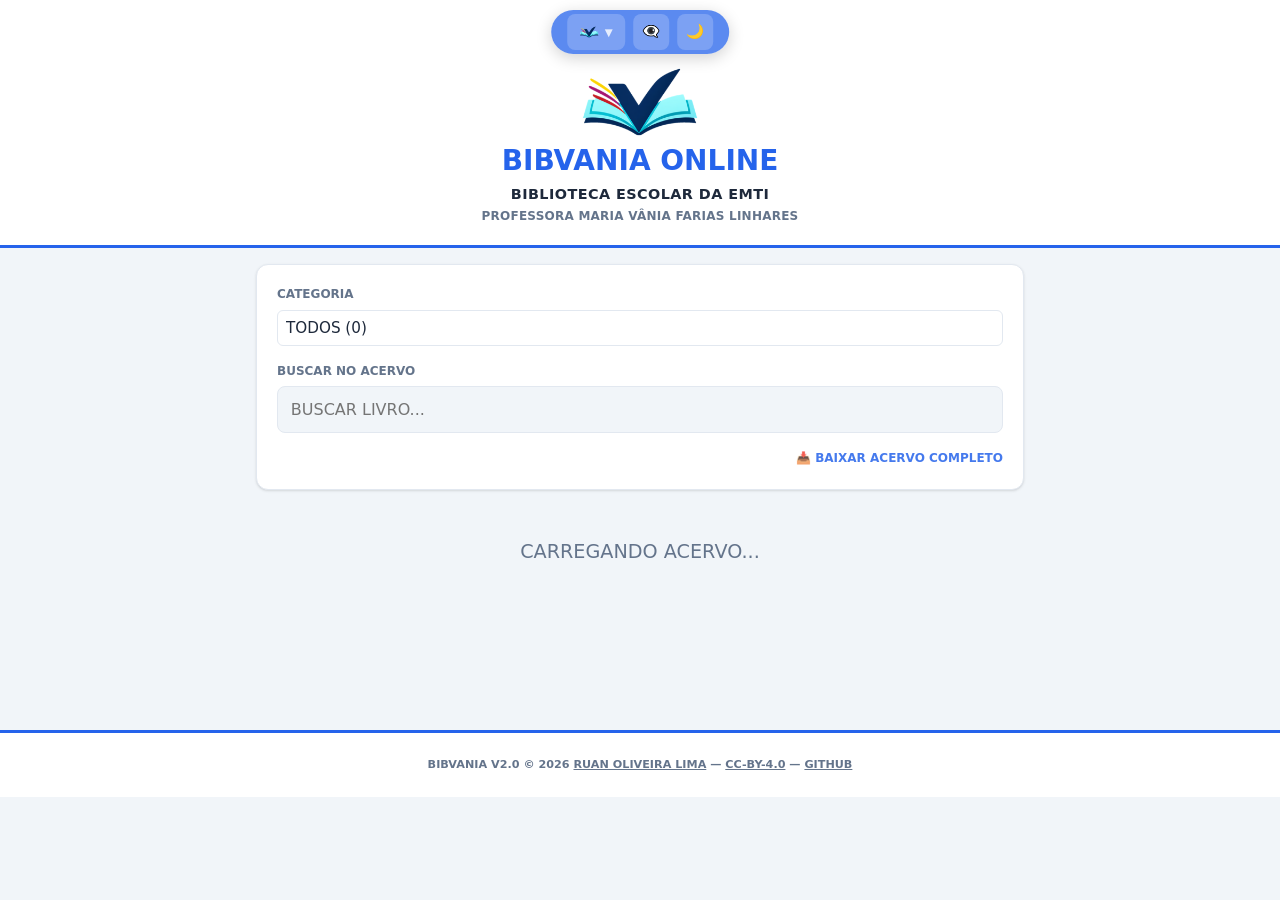
==== commit db87e94e: "bibvania_2_0_files" ====
--- a/index.html
+++ b/index.html
@@ -78,7 +78,9 @@
     <meta name="viewport" content="width=device-width, initial-scale=1.0">
     <title>BibVania — Acervo da Biblioteca Escolar</title>
     <meta name="author" content="Ruan Oliveira Lima">
-    <meta name="license" content="CC-BY-4.0 https://creativecommons.org/licenses/by/4.0/">
+    <meta name="license-name" content="CC-BY">
+    <meta name="license-version" content="4.0">
+    <meta name="license-url" content="https://creativecommons.org/licenses/by/4.0/">
     <meta name="source" content="https://github.com/emtivania/bibvania">
     <meta name="version" content="">
     <meta name="year" content="2026">
@@ -183,11 +185,11 @@
             <div class="form-group">
                 <label for="buscaLivros">BUSCAR NO ACERVO</label>
                 <div class="search-voice-wrap">
-                    <input type="search" id="buscaLivros" placeholder="BUSCAR LIVRO..." aria-label="Buscar livros no acervo" autocomplete="off" maxlength="100">
+                    <input type="search" id="buscaLivros" placeholder="BUSCAR LIVRO..." aria-label="Buscar livros no acervo" autocomplete="off">
                 </div>
             </div>
             <div style="text-align:right;margin-top:-0.25rem;">
-                <a href="acervo.html" onclick="event.preventDefault();navegarComTransicao('acervo.html')" style="font-size:0.75rem;font-weight:700;color:var(--primary);text-decoration:none;opacity:0.85;">↗ VER ACERVO COMPLETO</a>
+                <button onclick="baixarAcervoPdf()" style="font-size:0.75rem;font-weight:700;color:var(--primary);background:none;border:none;cursor:pointer;opacity:0.85;padding:0;">📥 BAIXAR ACERVO COMPLETO</button>
             </div>
 
         </div>
@@ -213,8 +215,6 @@
     <script type="module">
         import DB, { iniciarBuscaVoz, spanCategoria } from './bibcore.js';
         window.DB = DB;
-
-        function esc(s) { return String(s||'').replace(/&/g,'&amp;').replace(/</g,'&lt;').replace(/>/g,'&gt;').replace(/"/g,'&quot;'); }
 
         let fontSize = parseInt(localStorage.getItem('fontSize')) || 16; if (fontSize === 18) { fontSize = 16; localStorage.setItem('fontSize', 16); }
         // ── Estado global do catálogo ──────────────────────────────────────
@@ -342,16 +342,16 @@
                             <img class="cover-img" ${imgAttrs} src="${l._capaResolvida === 'tem' && l.imagem_url ? l.imagem_url : ''}" alt="${l.alt_text || 'Capa: ' + l.titulo.replace(/"/g, '&quot;')}">
                         </div>
                         <div class="book-header-inner">
-                            <div class="book-title">${esc(l.titulo)}</div>
+                            <div class="book-title">${l.titulo}</div>
                             <div class="book-meta-box">
-                                <div class="book-meta-item book-meta-single meta-autor" aria-label="Autor: ${esc(l.autor || 'não informado')}"><strong aria-hidden="true">AUTOR:</strong> ${esc(l.autor) || 'NÃO INFORMADO'}</div>
-                                <div class="book-meta-item book-meta-single" aria-label="ISBN: ${esc(l.isbn || 'não informado')}"><strong aria-hidden="true">ISBN:</strong> ${esc(l.isbn) || 'N/A'}</div>
+                                <div class="book-meta-item book-meta-single meta-autor" aria-label="Autor: ${l.autor || 'não informado'}"><strong aria-hidden="true">AUTOR:</strong> ${l.autor || 'NÃO INFORMADO'}</div>
+                                <div class="book-meta-item book-meta-single" aria-label="ISBN: ${l.isbn || 'não informado'}"><strong aria-hidden="true">ISBN:</strong> ${l.isbn || 'N/A'}</div>
                                 <div class="book-meta-item book-meta-single meta-categoria" aria-label="Categoria: ${(l.categoria || 'não informada')}${l.prateleira ? ', ' + l.prateleira.split('/').map(p => 'Prateleira ' + p.trim()).join(', ') : ''}"><strong aria-hidden="true">CAT.:</strong> ${spanCategoria(l.categoria)}${l.prateleira ? ` <span style="color:var(--text-light);font-weight:700;">(P${l.prateleira.split('/').map(p=>p.trim()).join('/P')})</span>` : ''}</div>
                                 <div class="book-meta-item book-meta-single"><strong aria-hidden="true">DOWNLOAD:</strong> ${l.pdf_url ? `<a href="${l.pdf_url}" target="_blank" rel="noopener" onclick="event.stopPropagation()" style="color:var(--primary);font-weight:700;text-decoration:none;">BAIXAR LIVRO</a>` : ''}</div>
                             </div>
                             <div class="book-status-row stacked">
                                 <div class="book-tags-inline">
-                                    ${l.palavras_chave && l.palavras_chave.length ? l.palavras_chave.map(p => `<span class="tag-keyword" onclick="event.stopPropagation();filtrarPorTag('${esc(p)}')">\#${esc(p)}</span>`).join(' ') : ''}
+                                    ${l.palavras_chave && l.palavras_chave.length ? l.palavras_chave.map(p => `<span class="tag-keyword" onclick="event.stopPropagation();filtrarPorTag('${p}')">#${p}</span>`).join(' ') : ''}
                                 </div>
                                 <div class="book-status-badge-row">
                                     <span style="background:${l.quantidade_disponivel > 0 ? '#bbf7d0' : '#fecaca'};color:${l.quantidade_disponivel > 0 ? '#14532d' : '#7f1d1d'};font-weight:700;padding:0 0.15em;border-radius:2px;font-size:0.68rem;" aria-label="${l.quantidade_disponivel} de ${l.quantidade_total} ${l.quantidade_total === 1 ? 'exemplar disponível' : l.quantidade_disponivel === 1 ? 'exemplar disponível' : 'exemplares disponíveis'}">${l.quantidade_disponivel}/${l.quantidade_total} DISPONÍVEIS</span>
@@ -700,6 +700,7 @@
                     });
                 }
                 _livrosOrdenados = [...todosLivros].sort((a, b) => _collator.compare(a.titulo, b.titulo));
+                window._livrosOrdenados = _livrosOrdenados;
                 idsAtrasadosCache = [...new Set(emps.filter(e=>e.atrasado).map(e=>e.livro_id))];
                 empsAtivosCache = {};
                 emps.forEach(e => { (empsAtivosCache[e.livro_id]||(empsAtivosCache[e.livro_id]=[])).push(e); });
@@ -964,9 +965,9 @@
         // Card do livro
         var l = _livroReservaAtual;
         document.getElementById('reservaLivroCard').innerHTML =
-            '<div style="font-weight:800;color:var(--text);">' + esc(l.titulo) + '</div>' +
-            '<div style="color:var(--text-light);">AUTOR: ' + esc(l.autor || '—') + '</div>' +
-            (l.categoria ? '<div style="color:var(--text-light);">CAT.: ' + esc(l.categoria) + '</div>' : '');
+            '<div style="font-weight:800;color:var(--text);">' + l.titulo + '</div>' +
+            '<div style="color:var(--text-light);">AUTOR: ' + (l.autor || '—') + '</div>' +
+            (l.categoria ? '<div style="color:var(--text-light);">CAT.: ' + l.categoria + '</div>' : '');
 
         // Carregar pessoas
         if (!_todasPessoas.length) {
@@ -1023,8 +1024,8 @@
                 ? (p.sexo === 'F' ? 'FUNCIONÁRIA' : 'FUNCIONÁRIO')
                 : (p.ano_aluno + 'º ANO ' + (p.turma_aluno || ''));
             return '<div onclick="reservaSelecionarPessoa(' + p.id + ')" style="padding:0.55rem 1rem;cursor:pointer;font-size:0.8rem;border-bottom:1px solid var(--border);" onmouseenter="this.style.background=\'var(--bg)\'" onmouseleave="this.style.background=\'\'">'
-                + '<div style="font-weight:700;">' + esc(p.nome) + '</div>'
-                + '<div style="font-size:0.7rem;color:var(--text-light);">' + esc(sub) + '</div></div>';
+                + '<div style="font-weight:700;">' + p.nome + '</div>'
+                + '<div style="font-size:0.7rem;color:var(--text-light);">' + sub + '</div></div>';
         }).join('');
         sug.style.display = 'block';
     };
@@ -1044,8 +1045,8 @@
             ? (p.sexo === 'F' ? 'FUNCIONÁRIA' : 'FUNCIONÁRIO') + pcd
             : ((p.sexo === 'F' ? 'ALUNA' : 'ALUNO') + pcd + ' — ' + p.ano_aluno + 'º ANO — TURMA ' + (p.turma_aluno || '—'));
         document.getElementById('reservaPessoaCard').innerHTML =
-            '<div style="font-weight:800;color:var(--primary);">' + esc(p.nome) + '</div>' +
-            '<div style="color:var(--text-light);font-size:0.75rem;">' + esc(sub) + '</div>';
+            '<div style="font-weight:800;color:var(--primary);">' + p.nome + '</div>' +
+            '<div style="color:var(--text-light);font-size:0.75rem;">' + sub + '</div>';
         document.getElementById('reservaPessoaCard').style.display = 'block';
 
         // Verificar reserva ativa existente
@@ -1080,14 +1081,14 @@
                 var tipoLabel = p.tipo === 'funcionario' ? 'funcionário' : 'aluno';
                 var livroNome = (_reservaAtivaExist.livros && _reservaAtivaExist.livros.titulo) ? _reservaAtivaExist.livros.titulo : 'Livro #' + _reservaAtivaExist.livro_id;
                 document.getElementById('reservaAvisoReservaAtivaTexto').innerHTML =
-                    '⚠️ Já existe uma reserva ativa para este ' + tipoLabel + ':<br><strong>' + esc(livroNome) + '</strong>';
+                    '⚠️ Já existe uma reserva ativa para este ' + tipoLabel + ':<br><strong>' + livroNome + '</strong>';
                 document.getElementById('reservaAvisoReservaAtiva').style.display = 'block';
             }
 
             // Aviso empréstimo ativo (aluno bloqueado, funcionário informado)
             if (_empAtivo.length) {
                 var tipoLabel2 = p.tipo === 'funcionario' ? 'funcionário' : 'aluno';
-                var livrosNomes = _empAtivo.map(function(e) { return '• ' + esc((e.livros && e.livros.titulo) ? e.livros.titulo : 'Livro #' + e.livro_id); }).join('<br>');
+                var livrosNomes = _empAtivo.map(function(e) { return '• ' + ((e.livros && e.livros.titulo) ? e.livros.titulo : 'Livro #' + e.livro_id); }).join('<br>');
                 if (p.tipo === 'aluno') {
                     document.getElementById('reservaAvisoEmprestadoTexto').innerHTML =
                         '🚫 Este aluno já tem um livro emprestado:<br>' + livrosNomes + '<br><strong>Não é possível fazer nova reserva.</strong>';
@@ -1244,7 +1245,7 @@
     <!-- Busca de pessoa -->
     <div style="margin-bottom:0.5rem;position:relative;">
       <label id="reservaLabelPessoa" style="font-size:0.72rem;font-weight:700;color:var(--text-light);letter-spacing:0.05em;display:block;margin-bottom:0.3rem;">NOME *</label>
-      <input type="text" id="reservaPessoaInput" placeholder="DIGITE PARA BUSCAR..." autocomplete="off" oninput="reservaBuscarPessoa()" maxlength="100" style="width:100%;padding:0.55rem 0.75rem;background:var(--bg);border:1px solid var(--border);border-radius:10px;color:var(--text);font-size:0.8rem;box-sizing:border-box;">
+      <input type="text" id="reservaPessoaInput" placeholder="DIGITE PARA BUSCAR..." autocomplete="off" oninput="reservaBuscarPessoa()" style="width:100%;padding:0.55rem 0.75rem;background:var(--bg);border:1px solid var(--border);border-radius:10px;color:var(--text);font-size:0.8rem;box-sizing:border-box;">
       <div id="reservaPessoaSug" style="display:none;position:absolute;top:100%;left:0;right:0;z-index:500;background:var(--card);border:1px solid var(--border);border-radius:10px;max-height:200px;overflow-y:auto;box-shadow:0 4px 20px rgba(0,0,0,0.22);"></div>
     </div>
 
@@ -1333,6 +1334,220 @@
 })();
 </script>
 
+<!-- Overlay de download PDF -->
+<div id="downloadOverlay" role="status" aria-live="polite" aria-label="Gerando PDF" style="display:none;position:fixed;inset:0;z-index:10000;flex-direction:column;align-items:center;justify-content:center;background:rgba(0,0,0,0.7);backdrop-filter:blur(4px);-webkit-backdrop-filter:blur(4px);">
+    <div style="background:var(--card);border-radius:16px;padding:2rem 2.5rem;display:flex;flex-direction:column;align-items:center;gap:1rem;box-shadow:0 8px 32px rgba(0,0,0,0.4);min-width:260px;max-width:88vw;">
+        <div style="font-size:1.5rem;line-height:1;">📥</div>
+        <div id="_pdfLabel" style="font-size:0.9rem;font-weight:700;color:var(--text);text-align:center;">GERANDO PDF...</div>
+        <div style="width:100%;background:var(--border);border-radius:999px;height:8px;overflow:hidden;">
+            <div id="_pdfBar" style="height:100%;width:0%;background:var(--primary);border-radius:999px;transition:width 0.25s ease;"></div>
+        </div>
+        <div id="_pdfPct" style="font-size:0.82rem;font-weight:800;color:var(--primary);">0%</div>
+    </div>
+</div>
+
+<script>
+(function(){
+    const _PDFMAKE_URL  = 'https://cdnjs.cloudflare.com/ajax/libs/pdfmake/0.2.9/pdfmake.min.js';
+    const _VFSFONTS_URL = 'https://cdnjs.cloudflare.com/ajax/libs/pdfmake/0.2.9/vfs_fonts.min.js';
+    let _pdfCarregado = false;
+
+    // ── UI helpers ────────────────────────────────────────────────────────────
+    let _pctAtual = 0;
+    function _setPct(pct, label) {
+        _pctAtual = Math.min(100, Math.max(_pctAtual, Math.round(pct)));
+        const bar   = document.getElementById('_pdfBar');
+        const pctEl = document.getElementById('_pdfPct');
+        const lblEl = document.getElementById('_pdfLabel');
+        if (bar)   bar.style.width   = _pctAtual + '%';
+        if (pctEl) pctEl.textContent = _pctAtual + '%';
+        if (lblEl && label) lblEl.textContent = label;
+    }
+    function _fecharOverlay() {
+        _pctAtual = 0;
+        const overlay = document.getElementById('downloadOverlay');
+        if (overlay) overlay.style.display = 'none';
+        document.body.style.overflow = '';
+    }
+
+    // ── Carregamento de script via XHR para progresso real de bytes ───────────
+    function _carregarScriptXHR(url, onProgress) {
+        return new Promise((resolve, reject) => {
+            const xhr = new XMLHttpRequest();
+            xhr.open('GET', url, true);
+            xhr.onprogress = (e) => { if (e.lengthComputable && onProgress) onProgress(e.loaded / e.total); };
+            xhr.onload = () => {
+                if (xhr.status >= 200 && xhr.status < 300) {
+                    try {
+                        // eslint-disable-next-line no-new-func
+                        (new Function(xhr.responseText))();
+                        resolve();
+                    } catch(e) { reject(e); }
+                } else { reject(new Error('HTTP ' + xhr.status + ' ao carregar ' + url)); }
+            };
+            xhr.onerror = () => reject(new Error('Falha de rede ao carregar ' + url));
+            xhr.send();
+        });
+    }
+
+    // ── Carrega pdfmake + vfs_fonts com progresso de bytes ───────────────────
+    // pdfmake.min.js  ≈ 270 KB  → ocupa 0–25% da barra
+    // vfs_fonts.min.js ≈ 1.4 MB → ocupa 25–40% da barra
+    function _carregarPdfMake(onPct) {
+        if (_pdfCarregado) { onPct(40); return Promise.resolve(); }
+        let _done = false;
+        const _timer = setTimeout(() => {
+            if (_done) return; _done = true;
+        }, 20000);
+        return _carregarScriptXHR(_PDFMAKE_URL, (p) => onPct(p * 25))
+            .then(() => _carregarScriptXHR(_VFSFONTS_URL, (p) => onPct(25 + p * 15)))
+            .then(() => { clearTimeout(_timer); _pdfCarregado = true; onPct(40); })
+            .catch((err) => { clearTimeout(_timer); throw err; });
+    }
+
+    // ── Monta as linhas da tabela em chunks para progresso real ───────────────
+    // Cada chunk libera o event loop (setTimeout 0) para que o progresso seja
+    // renderizado pelo navegador entre os lotes.
+    function _montarLinhasChunks(livros, onPct) {
+        return new Promise((resolve) => {
+            const cabecalho = ['ID','TÍTULO','AUTOR','ISBN','CATEGORIA','PRATELEIRA','PALAVRA-CHAVE','CAPA (URL)','DOWNLOAD','QTD','CADASTRO'];
+            const total = livros.length;
+            const CHUNK = Math.max(1, Math.ceil(total / 20)); // ≈20 fatias
+            const linhas = [];
+            let i = 0;
+            // 55–85%: montagem de linhas
+            const _P_INI = 55, _P_FIM = 85;
+            function _processar() {
+                const fim = Math.min(i + CHUNK, total);
+                while (i < fim) {
+                    const l = livros[i];
+                    linhas.push([
+                        String(l.id||''), l.titulo||'', l.autor||'', l.isbn||'',
+                        l.categoria||'', l.prateleira||'', (l.palavras_chave||[]).join(', '),
+                        l.imagem_url ? {text:'[VER CAPA]',link:l.imagem_url,color:'#2563eb',decoration:'underline',fontSize:6} : '',
+                        l.pdf_url    ? {text:'[BAIXAR LIVRO]',link:l.pdf_url,color:'#2563eb',decoration:'underline',fontSize:6} : '',
+                        String(l.quantidade_total??''),
+                        l.data_cadastro ? new Date(l.data_cadastro).toLocaleDateString('pt-BR') : '',
+                    ]);
+                    i++;
+                }
+                onPct(_P_INI + (_P_FIM - _P_INI) * (i / total));
+                if (i < total) { setTimeout(_processar, 0); }
+                else { resolve({ cabecalho, linhas }); }
+            }
+            setTimeout(_processar, 0);
+        });
+    }
+
+    // ── Função principal ──────────────────────────────────────────────────────
+    window.baixarAcervoPdf = async function() {
+        const livros = (window._livrosOrdenados || window.todosLivros || []);
+        if (!livros.length) { alert('Acervo ainda não carregado. Aguarde e tente novamente.'); return; }
+
+        _pctAtual = 0;
+        const overlay = document.getElementById('downloadOverlay');
+        overlay.style.display = 'flex';
+        document.body.style.overflow = 'hidden';
+        _setPct(0, 'BAIXANDO GERADOR...');
+
+        // ── Etapa 1: carregar pdfmake (0–40%) ────────────────────────────────
+        try {
+            await _carregarPdfMake((p) => _setPct(p, p < 25 ? 'BAIXANDO GERADOR...' : 'BAIXANDO FONTES...'));
+        } catch(e) {
+            _fecharOverlay();
+            alert('Não foi possível carregar o gerador de PDF. Verifique sua conexão e tente novamente.');
+            return;
+        }
+
+        _setPct(40, 'CARREGANDO LOGO...');
+
+        // ── Etapa 2: carregar logo (40–55%) ───────────────────────────────────
+        const logoDataUrl = await new Promise((resolve) => {
+            try {
+                const img = new Image(); img.crossOrigin = 'anonymous';
+                img.onload = function() {
+                    try {
+                        const c = document.createElement('canvas');
+                        c.width = img.naturalWidth; c.height = img.naturalHeight;
+                        c.getContext('2d').drawImage(img, 0, 0);
+                        _setPct(55);
+                        resolve(c.toDataURL('image/png'));
+                    } catch(_) { _setPct(55); resolve(null); }
+                };
+                img.onerror = () => { _setPct(55); resolve(null); };
+                img.src = 'logo.png?' + Date.now();
+            } catch(_) { _setPct(55); resolve(null); }
+        });
+
+        _setPct(55, 'MONTANDO TABELA...');
+
+        // ── Etapa 3: montar linhas em chunks (55–85%) ─────────────────────────
+        const { cabecalho, linhas } = await _montarLinhasChunks(livros, (p) => _setPct(p, 'MONTANDO TABELA...'));
+
+        _setPct(85, 'COMPILANDO PDF...');
+
+        // ── Etapa 4: gerar PDF e fazer download (85–100%) ─────────────────────
+        // Lê as duas linhas do nome da escola a partir dos <span> do #nomeEscolaExibicao.
+        // Fallback: lê as meta tags nomeesc1/nomeesc2 (presente nas bibliotecas geradas pelo BibMaker).
+        // Último fallback: usa o innerText completo sem quebra.
+        const _escEl = document.getElementById('nomeEscolaExibicao');
+        const _spans = _escEl ? Array.from(_escEl.querySelectorAll('span')).map(s => s.textContent.trim()).filter(Boolean) : [];
+        const _m1 = document.querySelector('meta[name="nomeesc1"]')?.getAttribute('content')?.trim() || '';
+        const _m2 = document.querySelector('meta[name="nomeesc2"]')?.getAttribute('content')?.trim() || '';
+        const _nomeProjeto = (document.querySelector('meta[name="nomeprojeto"]')?.getAttribute('content')?.trim() || 'BibVania').toUpperCase();
+        const _linha1Esc = _spans[0] || _m1 || (_escEl?.innerText?.split('\n')[0]?.trim()) || 'Biblioteca Escolar';
+        const _linha2Esc = _spans[1] || _m2 || (_escEl?.innerText?.split('\n')[1]?.trim()) || '';
+        const agora = new Date().toLocaleDateString('pt-BR') + ' ' + new Date().toLocaleTimeString('pt-BR',{hour:'2-digit',minute:'2-digit'});
+        // og:url é substituído pelo BibMaker com a URL real do deploy — fonte mais confiável.
+        // Fallback: window.location.href (funciona no deploy real, mas pode ser URL local em visualizadores offline).
+        const _ogUrl = document.querySelector('meta[property="og:url"]')?.getAttribute('content')?.trim() || '';
+        const _isBase = _ogUrl === 'https://emtivania.github.io/bibvania/' || _ogUrl === 'https://emtivania.github.io/bibvania/index.html';
+        const linkIndex = (_ogUrl && !_isBase) ? _ogUrl : (_ogUrl || window.location.href.split('?')[0]);
+
+        const infoStack = [
+            {text:_nomeProjeto, fontSize:10, bold:true, color:'#2563eb', alignment:'center', margin:[0,0,0,2]},
+            {text:_linha1Esc,   fontSize:8,  bold:true, color:'#1e293b', alignment:'center', margin:[0,0,0,0]},
+            ...(_linha2Esc ? [{text:_linha2Esc, fontSize:8, bold:true, color:'#1e293b', alignment:'center', margin:[0,0,0,4]}] : []),
+            {text:[{text:String(livros.length)+' título(s)', fontSize:9, bold:true, color:'#2563eb'},{text:'  ·  '+agora, fontSize:7, color:'#64748b'}], alignment:'center', margin:[0,0,0,2]},
+            {text:linkIndex, fontSize:6, color:'#2563eb', decoration:'underline', link:linkIndex, alignment:'center'},
+        ];
+        const headerContent = logoDataUrl
+            ? [{stack:[{image:logoDataUrl,width:48,alignment:'center',margin:[0,0,0,6]},...infoStack],margin:[20,10,20,8]}]
+            : [{stack:infoStack,margin:[20,10,20,8]}];
+
+        try {
+            pdfMake.createPdf({
+                pageOrientation:'landscape', pageMargins:[20,20,20,30],
+                footer:(page,pages)=>({text:'Página '+page+' de '+pages+'  |  BibVania',fontSize:6,color:'#94a3b8',alignment:'center',margin:[0,0,0,10]}),
+                content:[...headerContent,{text:' ',fontSize:4},{
+                    table:{headerRows:1,widths:[25,100,80,60,70,60,80,80,80,25,50],
+                        body:[
+                            cabecalho.map(h=>({text:h,fontSize:6,bold:true,fillColor:'#2563eb',color:'#ffffff'})),
+                            ...linhas.map((row,i)=>row.map(cell=>{
+                                const base={fontSize:6,color:'#1e293b',fillColor:i%2===0?'#f8fafc':'#ffffff'};
+                                return (typeof cell==='object'&&cell!==null)?{...base,...cell}:{...base,text:cell};
+                            }))
+                        ]},
+                    layout:{hLineWidth:()=>0.3,vLineWidth:()=>0.3,hLineColor:()=>'#e2e8f0',vLineColor:()=>'#e2e8f0',paddingLeft:()=>3,paddingRight:()=>3,paddingTop:()=>2,paddingBottom:()=>2}
+                }]
+            }).getBlob(function(blob) {
+                _setPct(98, 'PREPARANDO DOWNLOAD...');
+                const url = URL.createObjectURL(blob);
+                const a = document.createElement('a');
+                a.href = url; a.download = 'acervo-bibvania-' + agora.replace(/[/:, ]/g,'-') + '.pdf';
+                document.body.appendChild(a); a.click();
+                setTimeout(()=>{ document.body.removeChild(a); URL.revokeObjectURL(url); _setPct(100, 'CONCLUÍDO!'); setTimeout(_fecharOverlay, 600); }, 300);
+            }, function(err) {
+                _fecharOverlay();
+                alert('Não foi possível gerar o PDF: ' + (err && err.message ? err.message : 'Erro interno. Tente novamente.'));
+            });
+        } catch(e) {
+            _fecharOverlay();
+            alert('Não foi possível gerar o PDF: ' + (e && e.message ? e.message : 'Erro interno. Tente novamente.'));
+        }
+    };
+})();
+</script>
 
 </body>
 </html>
